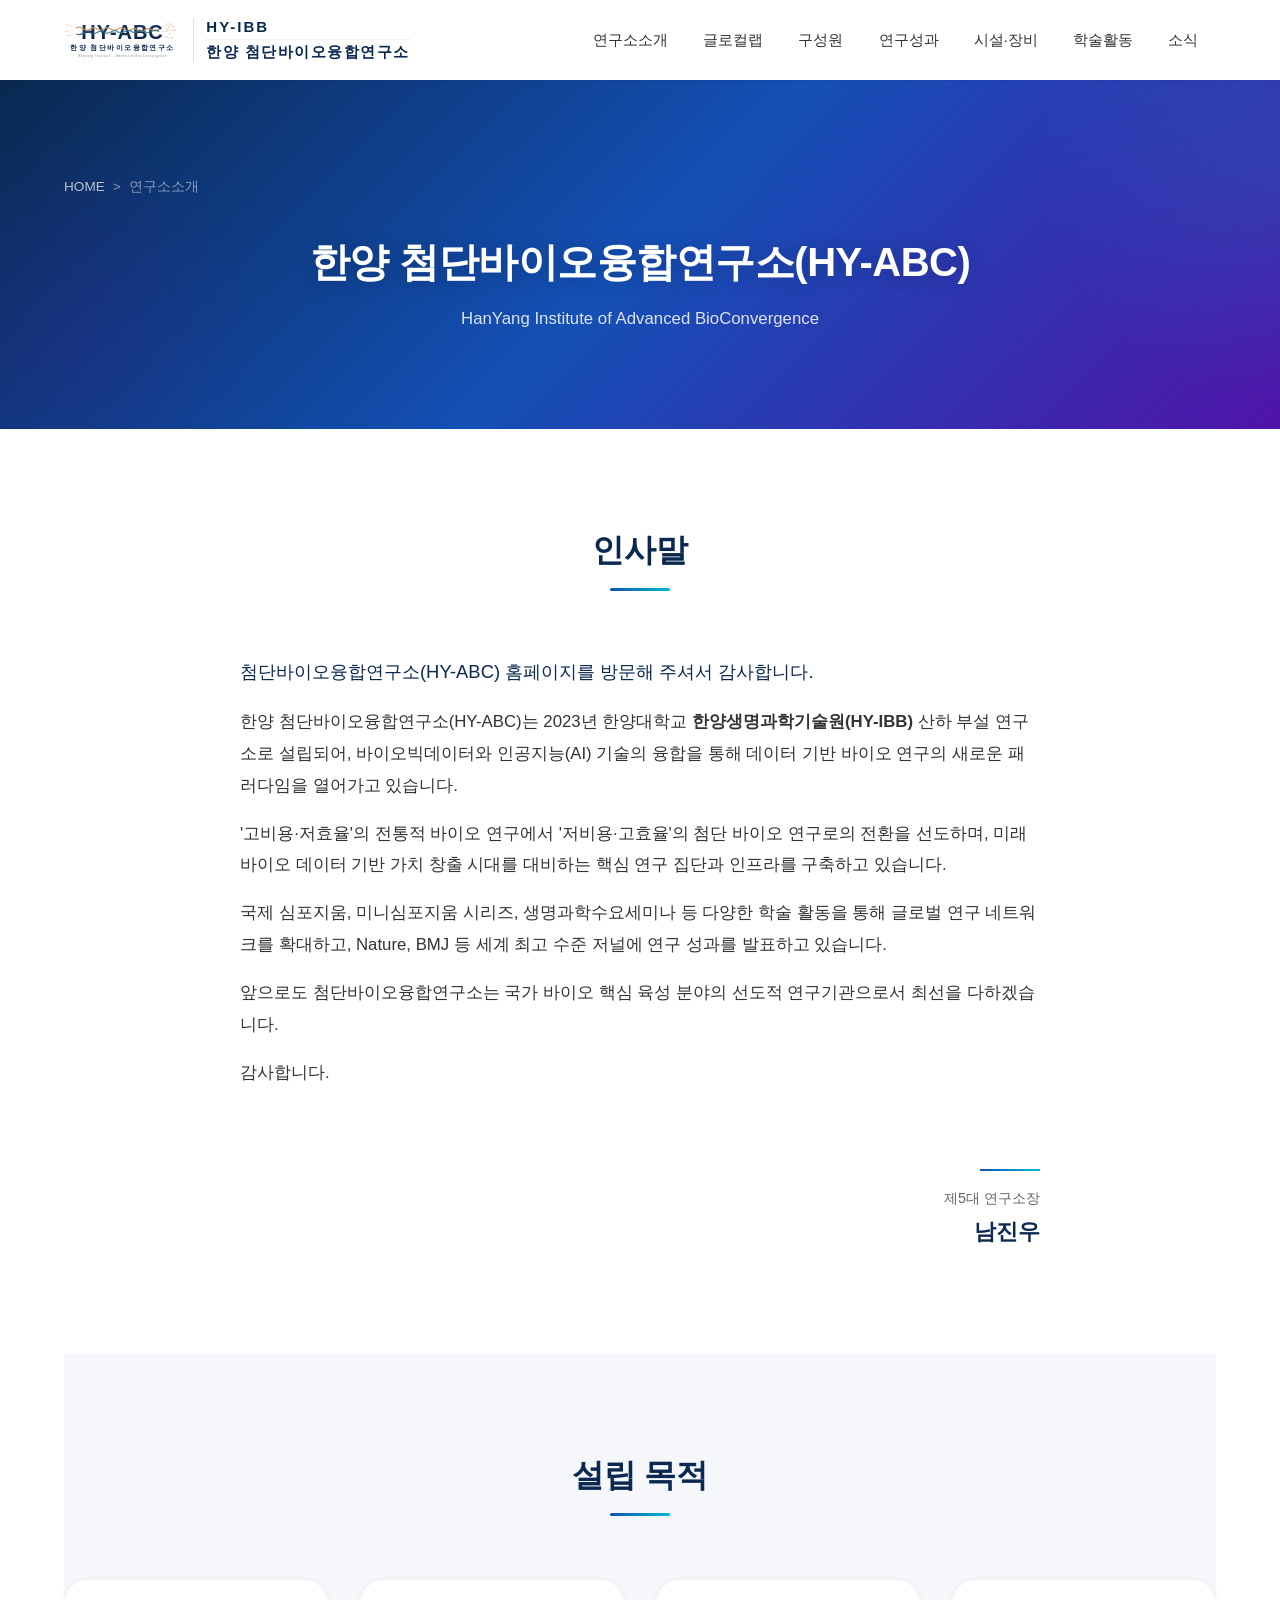
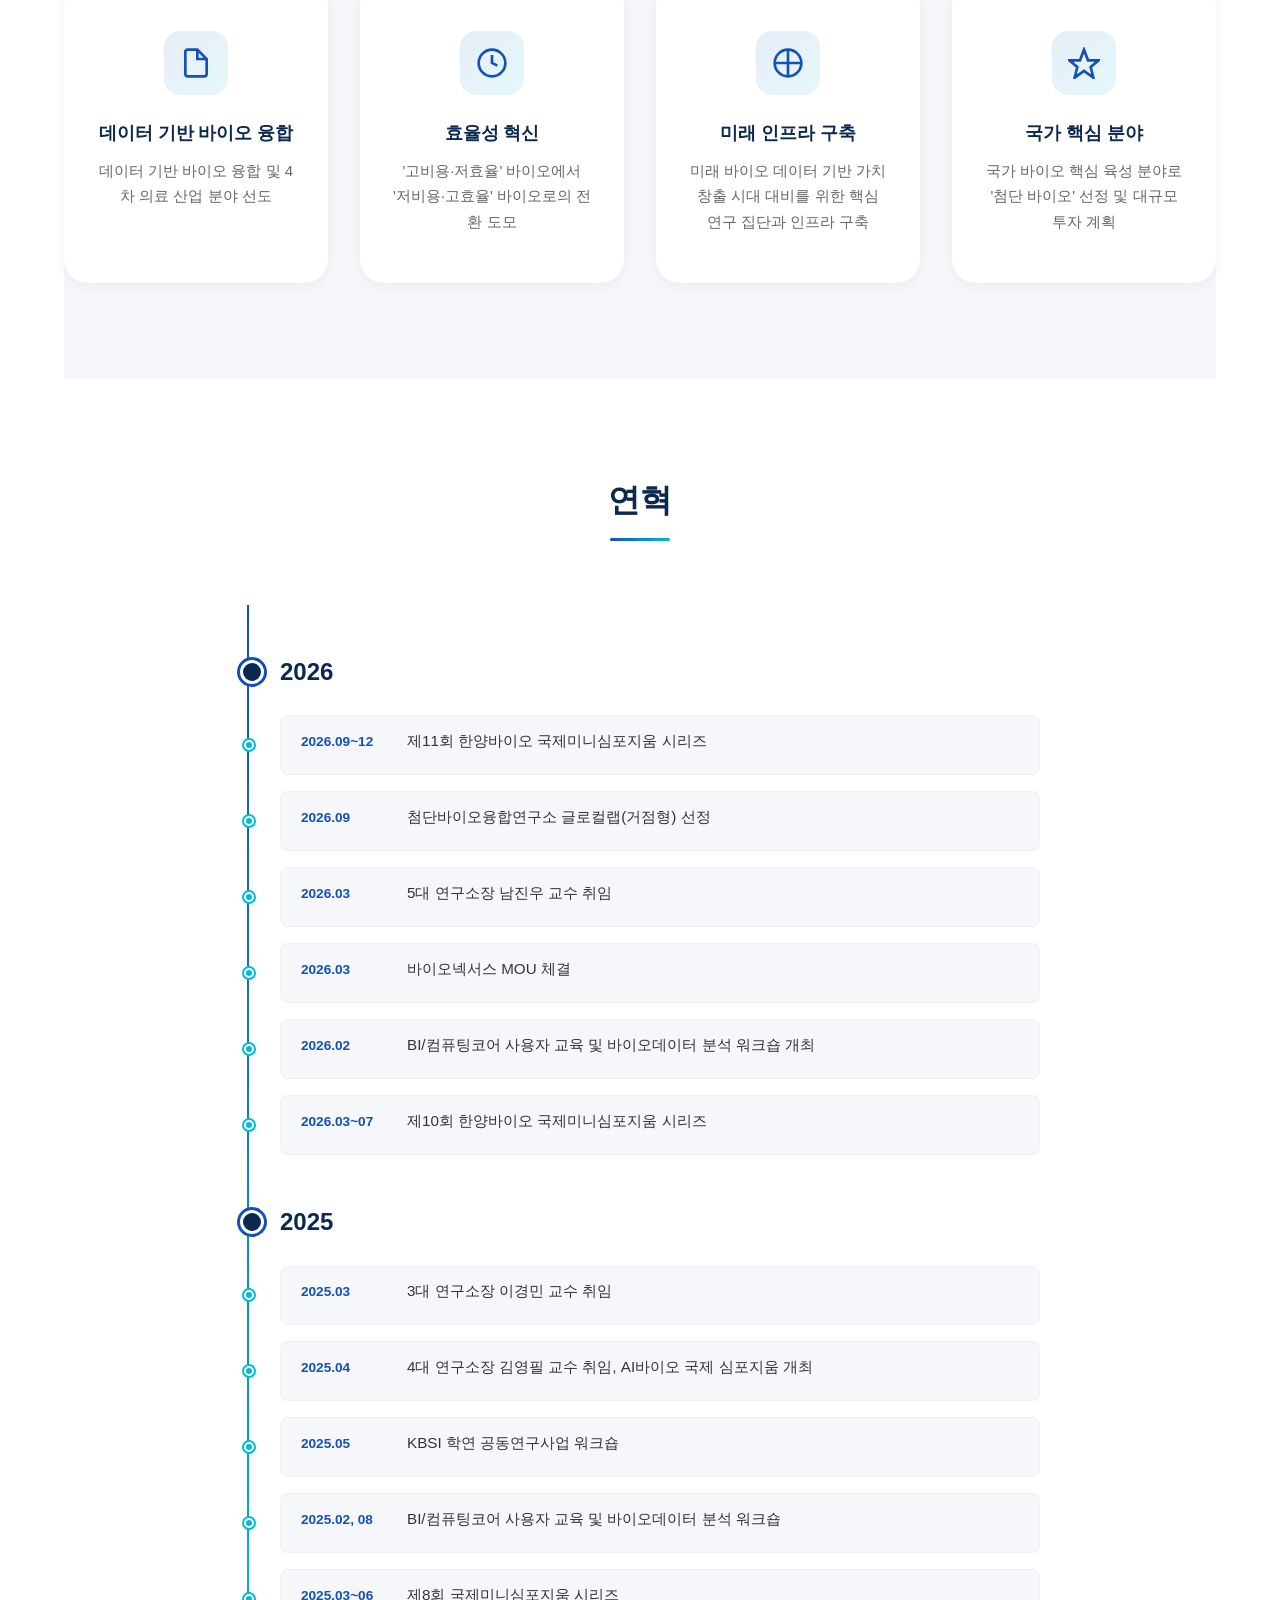
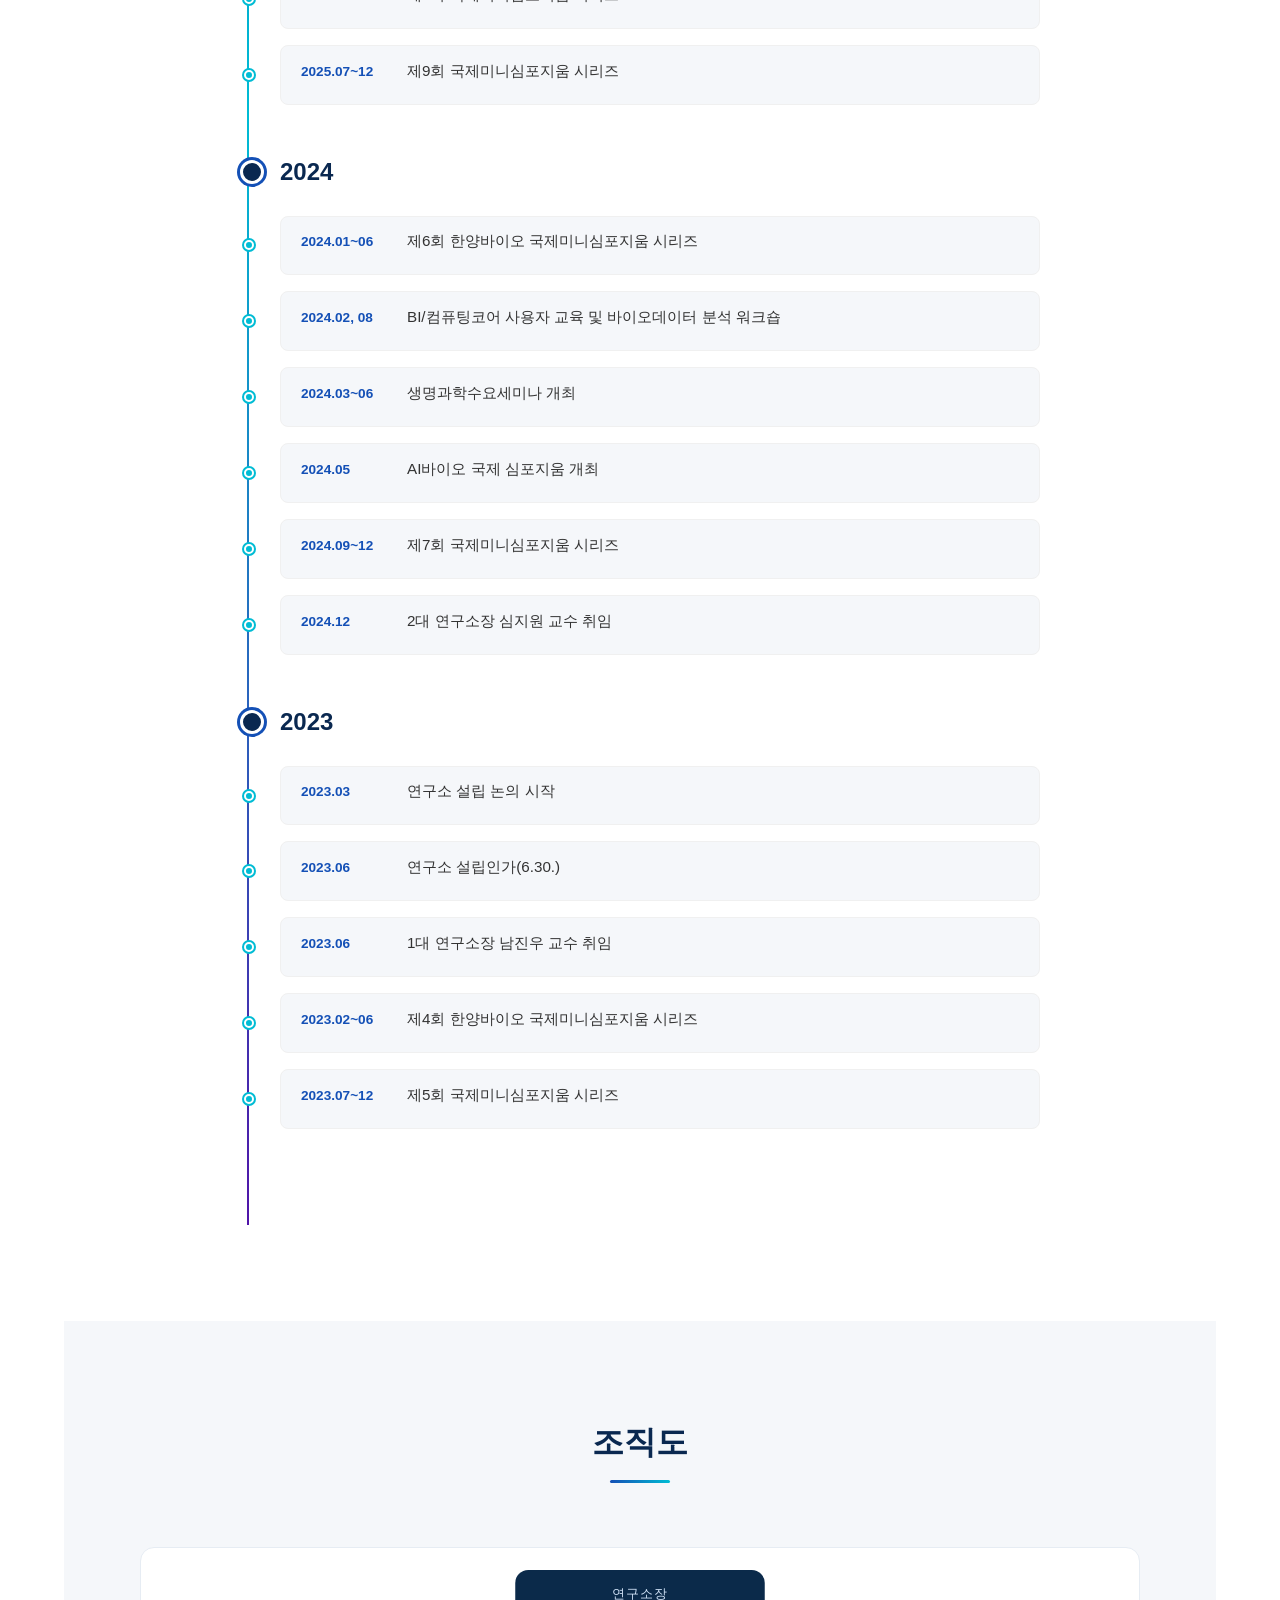
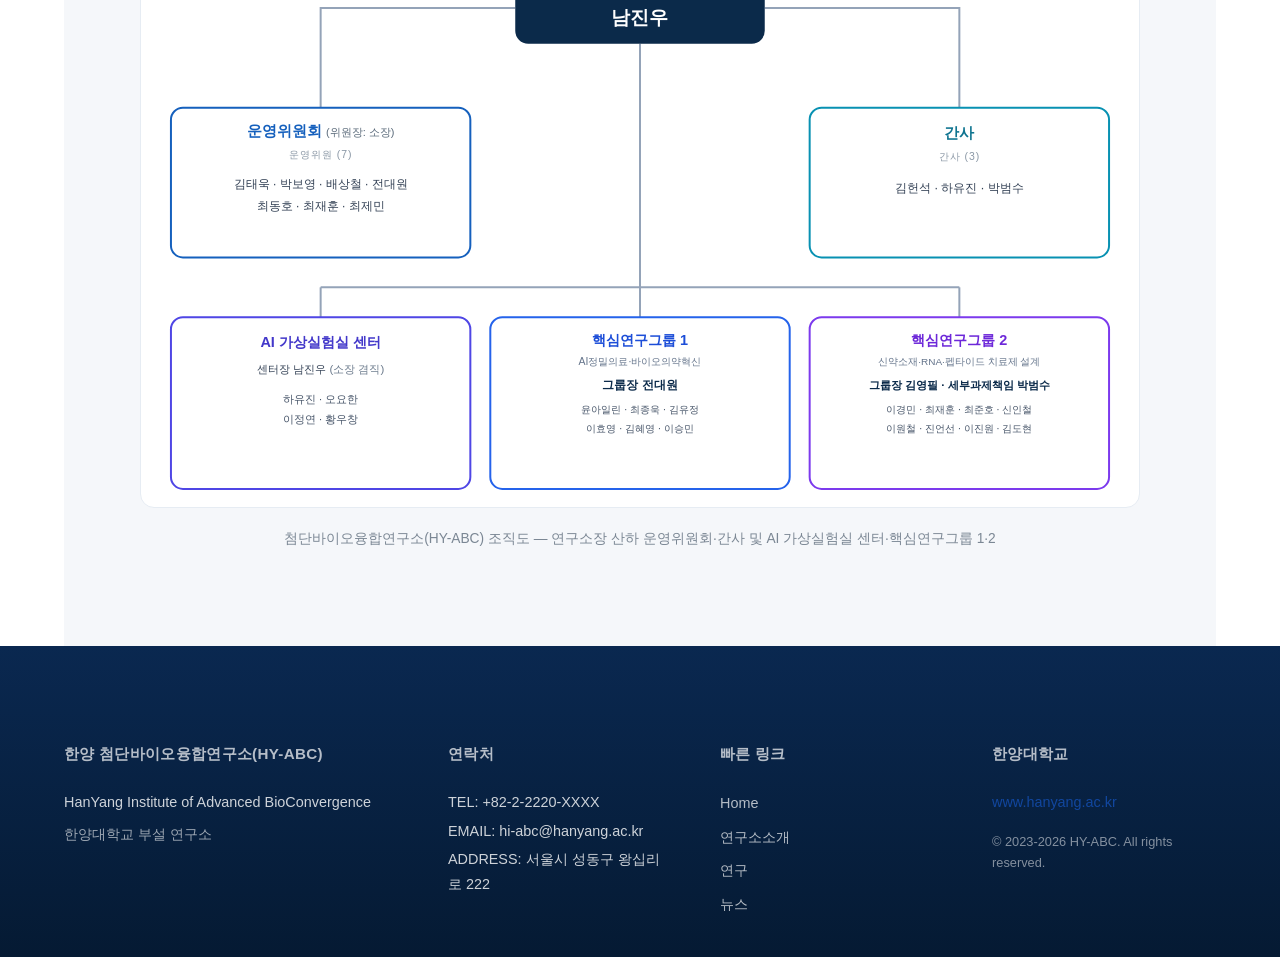
==== pages/about.html @ 3160f85d "조직도: 운영위원회에 '(위원장: 소장)' 표시 추가 Co-Authored-By: Claude Opus 4.8 <noreply@anthropic.com>" ====
<!DOCTYPE html>
<html lang="ko">
<head>
    <meta charset="UTF-8">
    <meta name="viewport" content="width=device-width, initial-scale=1.0">
    <title>연구소소개 | 첨단바이오융합연구소(HY-ABC)</title>
    <link rel="stylesheet" href="../css/style.css">
</head>
<body>
    <!-- Navigation -->
    <nav class="navbar navbar-main">
        <div class="container">
            <div class="navbar-brand">
                <a href="../" class="logo">
                    <img src="../images/logo-hyabc.svg" alt="HY-ABC 한양 첨단바이오융합연구소" class="logo-img" style="height: 44px; width: auto;">
                    <span class="logo-text-group">
                        <span class="logo-subtitle">HY-IBB</span>
                        <span class="logo-text">한양 첨단바이오융합연구소</span>
                    </span>
                </a>
            </div>
            <button class="navbar-toggle" id="navbarToggle" aria-label="메뉴 열기">
                <span></span><span></span><span></span>
            </button>
            <ul class="navbar-menu" id="navbarMenu">
                <li class="nav-item dropdown">
                    <a href="about.html" class="nav-link">연구소소개</a>
                    <ul class="dropdown-menu">
                        <li><a href="about.html#greeting">인사말</a></li>
                        <li><a href="about.html#purpose">설립목적</a></li>
                        <li><a href="about.html#history">연혁</a></li>
                        <li><a href="about.html#organization">조직도</a></li>
                    </ul>
                </li>
                <li class="nav-item dropdown">
                    <a href="glocallab.html" class="nav-link">글로컬랩</a>
                    <ul class="dropdown-menu">
                        <li><a href="glocallab.html#overview">과제개요</a></li>
                        <li><a href="glocallab.html#strategy">3대 전략</a></li>
                        <li><a href="glocallab.html#governance">거버넌스</a></li>
                        <li><a href="glocallab.html#groups">핵심연구그룹</a></li>
                        <li><a href="glocallab.html#valley">EAST-ARC Valley</a></li>
                        <li><a href="glocallab.html#goals">성과목표</a></li>
                        <li><a href="glocallab.html#research-roadmap">연구 로드맵</a></li>
                        <li><a href="glocallab.html#education-roadmap">교육 로드맵</a></li>
                        <li><a href="glocallab.html#acknowledgement">과제사사</a></li>
                    </ul>
                </li>
                <li class="nav-item dropdown">
                    <a href="members.html" class="nav-link">구성원</a>
                    <ul class="dropdown-menu">
                        <li><a href="members.html#directors">연구소장</a></li><li><a href="members.html#officers">운영위원 및 간사</a></li>
                        <li><a href="members.html#researchers">참여연구자</a></li>
                    </ul>
                </li>
                <li class="nav-item dropdown">
                    <a href="research.html" class="nav-link">연구성과</a>
                    <ul class="dropdown-menu">
                        <li><a href="research.html#publications">주요논문</a></li>
                        <li><a href="research.html#projects">연구과제</a></li>
                        <li><a href="research.html#patents">특허</a></li>
                    </ul>
                </li>
                <li class="nav-item dropdown">
                    <a href="facilities.html" class="nav-link">시설·장비</a>
                    <ul class="dropdown-menu">
                        <li><a href="facilities.html#infrastructure">인프라현황</a></li>
                        <li><a href="facilities.html#core">코어시설</a></li>
                        <li><a href="facilities.html#openlab">오픈랩</a></li>
                    </ul>
                </li>
                <li class="nav-item dropdown">
                    <a href="activities.html" class="nav-link">학술활동</a>
                    <ul class="dropdown-menu">
                        <li><a href="activities.html#symposium">국제심포지움</a></li>
                        <li><a href="activities.html#minisymposium">미니심포지움</a></li>
                        <li><a href="activities.html#seminar">세미나</a></li>
                        <li><a href="activities.html#workshop">워크숍</a></li>
                    </ul>
                </li>
                <li class="nav-item dropdown">
                    <a href="news.html" class="nav-link">소식</a>
                    <ul class="dropdown-menu">
                        <li><a href="news.html#notice">공지사항</a></li>
                        <li><a href="news.html#press">보도자료</a></li>
                        <li><a href="news.html#mou">MOU</a></li>
                        <li><a href="news.html#publications">발간물</a></li>
                    </ul>
                </li>
            </ul>
        </div>
    </nav>

    <!-- Hero Section -->
    <section class="hero-section">
        <div class="hero-breadcrumb">
            <a href="../index.html">HOME</a>
            <span>&gt;</span>
            <span>연구소소개</span>
        </div>
        <div class="hero-content">
            <h1 class="animate-on-scroll">한양 첨단바이오융합연구소(HY-ABC)</h1>
            <p class="animate-on-scroll">HanYang Institute of Advanced BioConvergence</p>
        </div>
    </section>

    <!-- Main Content -->
    <main class="about-container">
        <!-- Greeting Section -->
        <section id="greeting" class="section greeting-section">
            <div class="section-header animate-on-scroll">
                <h2>인사말</h2>
                <div class="header-line"></div>
            </div>
            <div class="greeting-content animate-on-scroll">
                <div class="director-greeting">
                    <p>첨단바이오융합연구소(HY-ABC) 홈페이지를 방문해 주셔서 감사합니다.</p>

                    <p>한양 첨단바이오융합연구소(HY-ABC)는 2023년 한양대학교 <strong>한양생명과학기술원(HY-IBB)</strong> 산하 부설 연구소로 설립되어, 바이오빅데이터와 인공지능(AI) 기술의 융합을 통해 데이터 기반 바이오 연구의 새로운 패러다임을 열어가고 있습니다.</p>

                    <p>'고비용·저효율'의 전통적 바이오 연구에서 '저비용·고효율'의 첨단 바이오 연구로의 전환을 선도하며, 미래 바이오 데이터 기반 가치 창출 시대를 대비하는 핵심 연구 집단과 인프라를 구축하고 있습니다.</p>

                    <p>국제 심포지움, 미니심포지움 시리즈, 생명과학수요세미나 등 다양한 학술 활동을 통해 글로벌 연구 네트워크를 확대하고, Nature, BMJ 등 세계 최고 수준 저널에 연구 성과를 발표하고 있습니다.</p>

                    <p>앞으로도 첨단바이오융합연구소는 국가 바이오 핵심 육성 분야의 선도적 연구기관으로서 최선을 다하겠습니다.</p>

                    <p>감사합니다.</p>
                </div>
                <div class="director-signature animate-on-scroll">
                    <div class="signature-line"></div>
                    <p class="director-name">제5대 연구소장</p>
                    <p class="director-title">남진우</p>
                </div>
            </div>
        </section>

        <!-- Purpose Section -->
        <section id="purpose" class="section purpose-section">
            <div class="section-header animate-on-scroll">
                <h2>설립 목적</h2>
                <div class="header-line"></div>
            </div>
            <div class="purpose-grid animate-on-scroll">
                <div class="purpose-card animate-on-scroll">
                    <div class="purpose-icon">
                        <svg viewBox="0 0 24 24" fill="none" stroke="currentColor" stroke-width="2">
                            <path d="M13 2H6a2 2 0 0 0-2 2v16a2 2 0 0 0 2 2h12a2 2 0 0 0 2-2V9z"></path>
                            <polyline points="13 2 13 9 20 9"></polyline>
                        </svg>
                    </div>
                    <h3>데이터 기반 바이오 융합</h3>
                    <p>데이터 기반 바이오 융합 및 4차 의료 산업 분야 선도</p>
                </div>
                <div class="purpose-card animate-on-scroll">
                    <div class="purpose-icon">
                        <svg viewBox="0 0 24 24" fill="none" stroke="currentColor" stroke-width="2">
                            <circle cx="12" cy="12" r="10"></circle>
                            <path d="M12 6v6l4 2"></path>
                        </svg>
                    </div>
                    <h3>효율성 혁신</h3>
                    <p>'고비용·저효율' 바이오에서 '저비용·고효율' 바이오로의 전환 도모</p>
                </div>
                <div class="purpose-card animate-on-scroll">
                    <div class="purpose-icon">
                        <svg viewBox="0 0 24 24" fill="none" stroke="currentColor" stroke-width="2">
                            <path d="M12 2v20M2 12h20"></path>
                            <circle cx="12" cy="12" r="10"></circle>
                        </svg>
                    </div>
                    <h3>미래 인프라 구축</h3>
                    <p>미래 바이오 데이터 기반 가치 창출 시대 대비를 위한 핵심 연구 집단과 인프라 구축</p>
                </div>
                <div class="purpose-card animate-on-scroll">
                    <div class="purpose-icon">
                        <svg viewBox="0 0 24 24" fill="none" stroke="currentColor" stroke-width="2">
                            <path d="M12 2L15 10H23L17 15L19 23L12 18L5 23L7 15L1 10H9L12 2Z"></path>
                        </svg>
                    </div>
                    <h3>국가 핵심 분야</h3>
                    <p>국가 바이오 핵심 육성 분야로 '첨단 바이오' 선정 및 대규모 투자 계획</p>
                </div>
            </div>
        </section>

        <!-- History Section -->
        <section id="history" class="section history-section">
            <div class="section-header animate-on-scroll">
                <h2>연혁</h2>
                <div class="header-line"></div>
            </div>
            <div class="timeline animate-on-scroll">
                <!-- 2026 Timeline -->
                <div class="timeline-year">
                    <h3>2026</h3>
                    <div class="timeline-items">
                        <div class="timeline-item animate-on-scroll">
                            <div class="timeline-marker"></div>
                            <div class="timeline-content">
                                <span class="timeline-date">2026.09~12</span>
                                <p>제11회 한양바이오 국제미니심포지움 시리즈</p>
                            </div>
                        </div>
                        <div class="timeline-item animate-on-scroll">
                            <div class="timeline-marker"></div>
                            <div class="timeline-content">
                                <span class="timeline-date">2026.09</span>
                                <p>첨단바이오융합연구소 글로컬랩(거점형) 선정</p>
                            </div>
                        </div>
                        <div class="timeline-item animate-on-scroll">
                            <div class="timeline-marker"></div>
                            <div class="timeline-content">
                                <span class="timeline-date">2026.03</span>
                                <p>5대 연구소장 남진우 교수 취임</p>
                            </div>
                        </div>
                        <div class="timeline-item animate-on-scroll">
                            <div class="timeline-marker"></div>
                            <div class="timeline-content">
                                <span class="timeline-date">2026.03</span>
                                <p>바이오넥서스 MOU 체결</p>
                            </div>
                        </div>
                        <div class="timeline-item animate-on-scroll">
                            <div class="timeline-marker"></div>
                            <div class="timeline-content">
                                <span class="timeline-date">2026.02</span>
                                <p>BI/컴퓨팅코어 사용자 교육 및 바이오데이터 분석 워크숍 개최</p>
                            </div>
                        </div>
                        <div class="timeline-item animate-on-scroll">
                            <div class="timeline-marker"></div>
                            <div class="timeline-content">
                                <span class="timeline-date">2026.03~07</span>
                                <p>제10회 한양바이오 국제미니심포지움 시리즈</p>
                            </div>
                        </div>
                    </div>
                </div>

                <!-- 2025 Timeline -->
                <div class="timeline-year">
                    <h3>2025</h3>
                    <div class="timeline-items">
                        <div class="timeline-item animate-on-scroll">
                            <div class="timeline-marker"></div>
                            <div class="timeline-content">
                                <span class="timeline-date">2025.03</span>
                                <p>3대 연구소장 이경민 교수 취임</p>
                            </div>
                        </div>
                        <div class="timeline-item animate-on-scroll">
                            <div class="timeline-marker"></div>
                            <div class="timeline-content">
                                <span class="timeline-date">2025.04</span>
                                <p>4대 연구소장 김영필 교수 취임, AI바이오 국제 심포지움 개최</p>
                            </div>
                        </div>
                        <div class="timeline-item animate-on-scroll">
                            <div class="timeline-marker"></div>
                            <div class="timeline-content">
                                <span class="timeline-date">2025.05</span>
                                <p>KBSI 학연 공동연구사업 워크숍</p>
                            </div>
                        </div>
                        <div class="timeline-item animate-on-scroll">
                            <div class="timeline-marker"></div>
                            <div class="timeline-content">
                                <span class="timeline-date">2025.02, 08</span>
                                <p>BI/컴퓨팅코어 사용자 교육 및 바이오데이터 분석 워크숍</p>
                            </div>
                        </div>
                        <div class="timeline-item animate-on-scroll">
                            <div class="timeline-marker"></div>
                            <div class="timeline-content">
                                <span class="timeline-date">2025.03~06</span>
                                <p>제8회 국제미니심포지움 시리즈</p>
                            </div>
                        </div>
                        <div class="timeline-item animate-on-scroll">
                            <div class="timeline-marker"></div>
                            <div class="timeline-content">
                                <span class="timeline-date">2025.07~12</span>
                                <p>제9회 국제미니심포지움 시리즈</p>
                            </div>
                        </div>
                    </div>
                </div>

                <!-- 2024 Timeline -->
                <div class="timeline-year">
                    <h3>2024</h3>
                    <div class="timeline-items">
                        <div class="timeline-item animate-on-scroll">
                            <div class="timeline-marker"></div>
                            <div class="timeline-content">
                                <span class="timeline-date">2024.01~06</span>
                                <p>제6회 한양바이오 국제미니심포지움 시리즈</p>
                            </div>
                        </div>
                        <div class="timeline-item animate-on-scroll">
                            <div class="timeline-marker"></div>
                            <div class="timeline-content">
                                <span class="timeline-date">2024.02, 08</span>
                                <p>BI/컴퓨팅코어 사용자 교육 및 바이오데이터 분석 워크숍</p>
                            </div>
                        </div>
                        <div class="timeline-item animate-on-scroll">
                            <div class="timeline-marker"></div>
                            <div class="timeline-content">
                                <span class="timeline-date">2024.03~06</span>
                                <p>생명과학수요세미나 개최</p>
                            </div>
                        </div>
                        <div class="timeline-item animate-on-scroll">
                            <div class="timeline-marker"></div>
                            <div class="timeline-content">
                                <span class="timeline-date">2024.05</span>
                                <p>AI바이오 국제 심포지움 개최</p>
                            </div>
                        </div>
                        <div class="timeline-item animate-on-scroll">
                            <div class="timeline-marker"></div>
                            <div class="timeline-content">
                                <span class="timeline-date">2024.09~12</span>
                                <p>제7회 국제미니심포지움 시리즈</p>
                            </div>
                        </div>
                        <div class="timeline-item animate-on-scroll">
                            <div class="timeline-marker"></div>
                            <div class="timeline-content">
                                <span class="timeline-date">2024.12</span>
                                <p>2대 연구소장 심지원 교수 취임</p>
                            </div>
                        </div>
                    </div>
                </div>

                <!-- 2023 Timeline -->
                <div class="timeline-year">
                    <h3>2023</h3>
                    <div class="timeline-items">
                        <div class="timeline-item animate-on-scroll">
                            <div class="timeline-marker"></div>
                            <div class="timeline-content">
                                <span class="timeline-date">2023.03</span>
                                <p>연구소 설립 논의 시작</p>
                            </div>
                        </div>
                        <div class="timeline-item animate-on-scroll">
                            <div class="timeline-marker"></div>
                            <div class="timeline-content">
                                <span class="timeline-date">2023.06</span>
                                <p>연구소 설립인가(6.30.)</p>
                            </div>
                        </div>
                        <div class="timeline-item animate-on-scroll">
                            <div class="timeline-marker"></div>
                            <div class="timeline-content">
                                <span class="timeline-date">2023.06</span>
                                <p>1대 연구소장 남진우 교수 취임</p>
                            </div>
                        </div>
                        <div class="timeline-item animate-on-scroll">
                            <div class="timeline-marker"></div>
                            <div class="timeline-content">
                                <span class="timeline-date">2023.02~06</span>
                                <p>제4회 한양바이오 국제미니심포지움 시리즈</p>
                            </div>
                        </div>
                        <div class="timeline-item animate-on-scroll">
                            <div class="timeline-marker"></div>
                            <div class="timeline-content">
                                <span class="timeline-date">2023.07~12</span>
                                <p>제5회 국제미니심포지움 시리즈</p>
                            </div>
                        </div>
                    </div>
                </div>
            </div>
        </section>

        <!-- Organization Section -->
        <section id="organization" class="section organization-section">
            <div class="section-header animate-on-scroll">
                <h2>조직도</h2>
                <div class="header-line"></div>
            </div>
            <figure class="org-figure animate-on-scroll" style="margin:0 auto;max-width:1000px;">
                <svg viewBox="0 0 1000 560" width="100%" role="img" aria-label="첨단바이오융합연구소 조직도 — 연구소장 아래 운영위원회·간사(좌우), AI 가상실험실 센터·핵심연구그룹 1·2" style="background:#fff;border:1px solid #e6ecf3;border-radius:14px;">
                    <!-- 연결선 (소장에서 각 조직으로) -->
                    <g stroke="#94a3b8" stroke-width="2" fill="none">
                        <!-- 소장 → 운영위원회 (좌) -->
                        <path d="M375,60 H180 V160"/>
                        <!-- 소장 → 간사 (우) -->
                        <path d="M625,60 H820 V160"/>
                        <!-- 소장 → 트렁크 → 3개 연구조직 -->
                        <path d="M500,96 V340"/>
                        <path d="M180,340 H820"/>
                        <path d="M180,340 V370"/>
                        <path d="M500,340 V370"/>
                        <path d="M820,340 V370"/>
                    </g>

                    <!-- 연구소장 -->
                    <rect x="375" y="22" width="250" height="74" rx="13" fill="#0b2a4a"/>
                    <text x="500" y="50" text-anchor="middle" font-size="13" fill="#cfe0f5" letter-spacing="1">연구소장</text>
                    <text x="500" y="76" text-anchor="middle" font-size="19" font-weight="700" fill="#ffffff">남진우</text>

                    <!-- 운영위원회 (좌) -->
                    <rect x="30" y="160" width="300" height="150" rx="12" fill="#ffffff" stroke="#1560bd" stroke-width="2"/>
                    <text x="180" y="188" text-anchor="middle" font-size="15" font-weight="700" fill="#1560bd">운영위원회 <tspan font-size="11" font-weight="400" fill="#5b6b7b">(위원장: 소장)</tspan></text>
                    <text x="180" y="210" text-anchor="middle" font-size="10.5" fill="#8a97a5" letter-spacing="1">운영위원 (7)</text>
                    <text x="180" y="240" text-anchor="middle" font-size="12" fill="#334155">김태욱 · 박보영 · 배상철 · 전대원</text>
                    <text x="180" y="263" text-anchor="middle" font-size="12" fill="#334155">최동호 · 최재훈 · 최제민</text>

                    <!-- 간사 (우) -->
                    <rect x="670" y="160" width="300" height="150" rx="12" fill="#ffffff" stroke="#0891b2" stroke-width="2"/>
                    <text x="820" y="190" text-anchor="middle" font-size="15" font-weight="700" fill="#0e7490">간사</text>
                    <text x="820" y="212" text-anchor="middle" font-size="10.5" fill="#8a97a5" letter-spacing="1">간사 (3)</text>
                    <text x="820" y="244" text-anchor="middle" font-size="12.5" fill="#334155">김헌석 · 하유진 · 박범수</text>

                    <!-- AI 가상실험실 센터 -->
                    <rect x="30" y="370" width="300" height="172" rx="12" fill="#ffffff" stroke="#4f46e5" stroke-width="2"/>
                    <text x="180" y="400" text-anchor="middle" font-size="14.5" font-weight="700" fill="#4338ca">AI 가상실험실 센터</text>
                    <text x="180" y="426" text-anchor="middle" font-size="11.5" fill="#334155">센터장 남진우 <tspan fill="#6b7a8c">(소장 겸직)</tspan></text>
                    <text x="180" y="456" text-anchor="middle" font-size="11" fill="#475569">하유진 · 오요한</text>
                    <text x="180" y="476" text-anchor="middle" font-size="11" fill="#475569">이정연 · 황우창</text>

                    <!-- 핵심연구그룹 1 -->
                    <rect x="350" y="370" width="300" height="172" rx="12" fill="#ffffff" stroke="#2563eb" stroke-width="2"/>
                    <text x="500" y="398" text-anchor="middle" font-size="14.5" font-weight="700" fill="#1d4ed8">핵심연구그룹 1</text>
                    <text x="500" y="418" text-anchor="middle" font-size="10.5" fill="#64748b">AI정밀의료·바이오의약혁신</text>
                    <text x="500" y="442" text-anchor="middle" font-size="12" font-weight="600" fill="#0b2a4a">그룹장 전대원</text>
                    <text x="500" y="466" text-anchor="middle" font-size="10.5" fill="#475569">윤아일린 · 최종욱 · 김유정</text>
                    <text x="500" y="485" text-anchor="middle" font-size="10.5" fill="#475569">이효영 · 김혜영 · 이승민</text>

                    <!-- 핵심연구그룹 2 -->
                    <rect x="670" y="370" width="300" height="172" rx="12" fill="#ffffff" stroke="#7c3aed" stroke-width="2"/>
                    <text x="820" y="398" text-anchor="middle" font-size="14.5" font-weight="700" fill="#6d28d9">핵심연구그룹 2</text>
                    <text x="820" y="418" text-anchor="middle" font-size="10" fill="#64748b">신약소재·RNA·펩타이드 치료제 설계</text>
                    <text x="820" y="442" text-anchor="middle" font-size="11.5" font-weight="600" fill="#0b2a4a">그룹장 김영필 · 세부과제책임 박범수</text>
                    <text x="820" y="466" text-anchor="middle" font-size="10.5" fill="#475569">이경민 · 최재훈 · 최준호 · 신인철</text>
                    <text x="820" y="485" text-anchor="middle" font-size="10.5" fill="#475569">이원철 · 진언선 · 이진원 · 김도현</text>
                </svg>
                <figcaption style="text-align:center;color:#7b8794;font-size:0.86rem;margin-top:12px;">첨단바이오융합연구소(HY-ABC) 조직도 — 연구소장 산하 운영위원회·간사 및 AI 가상실험실 센터·핵심연구그룹 1·2</figcaption>
            </figure>
        </section>
    </main>

    <!-- Footer -->
    <footer class="footer">
        <div class="footer-container">
            <div class="footer-section">
                <h4>한양 첨단바이오융합연구소(HY-ABC)</h4>
                <p>HanYang Institute of Advanced BioConvergence</p>
                <p class="footer-address">한양대학교 부설 연구소</p>
            </div>
            <div class="footer-section">
                <h4>연락처</h4>
                <p>TEL: +82-2-2220-XXXX</p>
                <p>EMAIL: hi-abc@hanyang.ac.kr</p>
                <p>ADDRESS: 서울시 성동구 왕십리로 222</p>
            </div>
            <div class="footer-section">
                <h4>빠른 링크</h4>
                <ul>
                    <li><a href="../index.html">Home</a></li>
                    <li><a href="./about.html">연구소소개</a></li>
                    <li><a href="./research.html">연구</a></li>
                    <li><a href="./news.html">뉴스</a></li>
                </ul>
            </div>
            <div class="footer-section">
                <h4>한양대학교</h4>
                <p><a href="https://www.hanyang.ac.kr" target="_blank">www.hanyang.ac.kr</a></p>
                <p class="footer-copyright">&copy; 2023-2026 HY-ABC. All rights reserved.</p>
            </div>
        </div>
    </footer>

    <script src="../js/main.js"></script>
</body>
</html>
---- css/style.css ----
/* ============================================
   HI-ABC Website - Main Stylesheet
   첨단바이오융합연구소 (Advanced Bio-Convergence Institute)
   ============================================ */

* {
    margin: 0;
    padding: 0;
    box-sizing: border-box;
}

/* ============================================
   CSS Variables & Theme
   ============================================ */
:root {
    --color-primary: #0a2850;
    --color-primary-light: #1450b6;
    --color-primary-dark: #051a33;
    --color-secondary: #5014a8;
    --color-accent: #00bcd4;
    --color-accent-light: #2db887;
    --color-text: #333333;
    --color-text-light: #666666;
    --color-text-lighter: #999999;
    --color-bg: #ffffff;
    --color-bg-light: #f5f7fa;
    --color-bg-dark: #1a1a1a;
    --color-border: #e0e0e0;
    --color-border-light: #f0f0f0;
    --color-shadow: rgba(0, 0, 0, 0.1);
    --color-shadow-dark: rgba(0, 0, 0, 0.2);

    --font-family: 'Noto Sans KR', -apple-system, BlinkMacSystemFont, sans-serif;
    --font-weight-light: 300;
    --font-weight-normal: 400;
    --font-weight-medium: 500;
    --font-weight-semibold: 600;
    --font-weight-bold: 700;
    --font-weight-extrabold: 900;

    --spacing-xs: 0.5rem;
    --spacing-sm: 1rem;
    --spacing-md: 1.5rem;
    --spacing-lg: 2rem;
    --spacing-xl: 3rem;
    --spacing-2xl: 4rem;
    --spacing-3xl: 6rem;

    --border-radius-sm: 0.5rem;
    --border-radius-md: 1rem;
    --border-radius-lg: 1.5rem;
    --border-radius-xl: 2rem;

    --transition-fast: 0.2s ease;
    --transition-normal: 0.3s ease;
    --transition-slow: 0.5s ease;

    --shadow-sm: 0 1px 3px var(--color-shadow);
    --shadow-md: 0 4px 12px var(--color-shadow);
    --shadow-lg: 0 12px 32px var(--color-shadow-dark);
    --shadow-xl: 0 20px 48px rgba(0, 0, 0, 0.15);
}

/* ============================================
   Base Styles
   ============================================ */
html {
    scroll-behavior: smooth;
}

body {
    font-family: var(--font-family);
    font-size: 16px;
    font-weight: var(--font-weight-normal);
    line-height: 1.6;
    color: var(--color-text);
    background-color: var(--color-bg);
    overflow-x: hidden;
}

a {
    color: var(--color-primary-light);
    text-decoration: none;
    transition: color var(--transition-normal);
}

a:hover {
    color: var(--color-primary);
}

img {
    max-width: 100%;
    height: auto;
}

/* ============================================
   Container
   ============================================ */
.container {
    max-width: 1200px;
    margin: 0 auto;
    padding: 0 var(--spacing-md);
}

/* ============================================
   Navigation Bar
   ============================================ */
.navbar-main {
    position: sticky;
    top: 0;
    z-index: 1000;
    background-color: rgba(255, 255, 255, 0.97);
    backdrop-filter: blur(12px);
    -webkit-backdrop-filter: blur(12px);
    box-shadow: 0 1px 0 rgba(0,0,0,0.06);
    transition: box-shadow var(--transition-normal);
}

.navbar-main.scrolled {
    box-shadow: var(--shadow-md);
}

.navbar-main .container {
    display: flex;
    justify-content: space-between;
    align-items: center;
    height: 80px;
}

.navbar-brand {
    flex-shrink: 0;
}

.logo {
    display: flex;
    align-items: center;
    gap: 0.75rem;
    transition: transform var(--transition-normal);
}

.logo:hover {
    transform: translateY(-1px);
}

.logo-icon {
    flex-shrink: 0;
}

.logo-text-group {
    display: flex;
    flex-direction: column;
    justify-content: center;
    gap: 0;
    border-left: 1.5px solid var(--color-border);
    padding-left: 0.75rem;
    margin-left: 0.15rem;
    height: 44px;
}

.logo-text {
    font-size: 14px;
    font-weight: var(--font-weight-semibold);
    color: var(--color-primary);
    letter-spacing: 1.5px;
    line-height: 1.3;
}

.logo-subtitle {
    font-size: 9px;
    font-weight: var(--font-weight-semibold);
    color: var(--color-text-lighter);
    letter-spacing: 2px;
    text-transform: uppercase;
    line-height: 1.2;
    margin-bottom: 2px;
    padding-bottom: 3px;
    border-bottom: 0.5px solid var(--color-border-light);
}

.navbar-menu {
    display: flex;
    list-style: none;
    gap: 0;
    margin: 0;
    padding: 0;
}

.nav-item {
    position: relative;
}

.nav-link {
    display: block;
    padding: var(--spacing-sm) 1.1rem;
    font-weight: var(--font-weight-medium);
    font-size: 15px;
    color: var(--color-text);
    transition: color var(--transition-normal);
    position: relative;
}

.nav-link:after {
    content: '';
    position: absolute;
    bottom: 0;
    left: 50%;
    width: 0;
    height: 2px;
    background: linear-gradient(90deg, var(--color-primary-light), var(--color-accent));
    transform: translateX(-50%);
    transition: width var(--transition-normal);
}

.nav-link:hover {
    color: var(--color-primary-light);
}

.nav-link:hover:after,
.nav-link:focus:after {
    width: 70%;
}

.dropdown-menu {
    position: absolute;
    top: 100%;
    left: 0;
    background-color: var(--color-bg);
    border: 1px solid var(--color-border-light);
    border-radius: var(--border-radius-sm);
    min-width: 180px;
    opacity: 0;
    visibility: hidden;
    transform: translateY(-8px);
    transition: all var(--transition-normal);
    list-style: none;
    box-shadow: var(--shadow-lg);
    margin-top: 0;
    overflow: hidden;
}

.nav-item:hover .dropdown-menu {
    opacity: 1;
    visibility: visible;
    transform: translateY(0);
}

.dropdown-menu li {
    border-bottom: 1px solid var(--color-border-light);
}

.dropdown-menu li:last-child {
    border-bottom: none;
}

.dropdown-menu a {
    display: block;
    padding: 0.75rem 1.2rem;
    color: var(--color-text);
    font-size: 14px;
    transition: all var(--transition-fast);
}

.dropdown-menu a:hover {
    background-color: var(--color-bg-light);
    color: var(--color-primary-light);
    padding-left: 1.5rem;
}

.navbar-toggle {
    display: none;
    flex-direction: column;
    gap: 5px;
    background: none;
    border: none;
    cursor: pointer;
    padding: var(--spacing-sm);
}

.navbar-toggle span {
    width: 24px;
    height: 2.5px;
    background-color: var(--color-primary);
    border-radius: 2px;
    transition: all var(--transition-normal);
}

.navbar-toggle.active span:nth-child(1) {
    transform: rotate(45deg) translate(5px, 5px);
}

.navbar-toggle.active span:nth-child(2) {
    opacity: 0;
}

.navbar-toggle.active span:nth-child(3) {
    transform: rotate(-45deg) translate(5px, -5px);
}

/* ============================================
   Hero Slider - with Background Images
   ============================================ */
.hero-slider {
    position: relative;
    width: 100%;
    height: 100vh;
    min-height: 600px;
    overflow: hidden;
}

.hero-slide {
    position: absolute;
    width: 100%;
    height: 100%;
    top: 0;
    left: 0;
    opacity: 0;
    transition: opacity 1s ease-in-out;
    display: flex;
    align-items: center;
    justify-content: center;
}

.hero-slide.active {
    opacity: 1;
}

.hero-bg-image {
    position: absolute;
    width: 100%;
    height: 100%;
    top: 0;
    left: 0;
    background-size: cover;
    background-position: center;
    transition: transform 8s ease-out;
}

.hero-slide.active .hero-bg-image {
    transform: scale(1.05);
}

.hero-overlay {
    position: absolute;
    width: 100%;
    height: 100%;
    top: 0;
    left: 0;
    z-index: 1;
}

.hero-overlay-blue {
    background: linear-gradient(135deg, rgba(5, 26, 51, 0.82) 0%, rgba(20, 80, 182, 0.65) 50%, rgba(0, 188, 212, 0.45) 100%);
}

.hero-overlay-purple {
    background: linear-gradient(135deg, rgba(30, 10, 60, 0.82) 0%, rgba(80, 20, 168, 0.65) 50%, rgba(20, 80, 182, 0.45) 100%);
}

.hero-overlay-teal {
    background: linear-gradient(135deg, rgba(5, 26, 51, 0.82) 0%, rgba(0, 100, 80, 0.65) 50%, rgba(0, 188, 212, 0.45) 100%);
}

.hero-content {
    text-align: center;
    color: white;
    z-index: 2;
    padding: 0 var(--spacing-lg);
    max-width: 900px;
}

.hero-tag {
    display: inline-block;
    font-size: 0.85rem;
    font-weight: var(--font-weight-medium);
    letter-spacing: 2px;
    text-transform: uppercase;
    color: var(--color-accent);
    margin-bottom: 1.5rem;
    padding: 6px 20px;
    border: 1px solid rgba(0, 188, 212, 0.4);
    border-radius: 30px;
    backdrop-filter: blur(4px);
}

.hero-title {
    font-size: 3.2rem;
    font-weight: var(--font-weight-bold);
    margin-bottom: 1.2rem;
    line-height: 1.25;
    text-shadow: 0 2px 20px rgba(0, 0, 0, 0.3);
    letter-spacing: -0.5px;
}

.hero-subtitle {
    font-size: 1.15rem;
    font-weight: var(--font-weight-light);
    margin-bottom: var(--spacing-lg);
    opacity: 0.9;
    line-height: 1.6;
}

.slider-controls {
    position: absolute;
    bottom: 40px;
    left: 50%;
    transform: translateX(-50%);
    display: flex;
    gap: 10px;
    z-index: 100;
}

.slider-dot {
    width: 12px;
    height: 12px;
    border-radius: 50%;
    background-color: rgba(255, 255, 255, 0.3);
    border: 2px solid rgba(255, 255, 255, 0.6);
    cursor: pointer;
    transition: all var(--transition-normal);
}

.slider-dot:hover {
    background-color: rgba(255, 255, 255, 0.5);
}

.slider-dot.active {
    background-color: white;
    width: 36px;
    border-radius: 6px;
    border-color: white;
}

.scroll-indicator {
    position: absolute;
    bottom: 40px;
    right: 40px;
    display: flex;
    flex-direction: column;
    align-items: center;
    gap: 8px;
    z-index: 100;
    color: rgba(255, 255, 255, 0.6);
    font-size: 10px;
    letter-spacing: 2px;
}

.scroll-line {
    width: 1px;
    height: 40px;
    background: linear-gradient(to bottom, rgba(255,255,255,0.6), transparent);
    animation: scrollPulse 2s ease-in-out infinite;
}

@keyframes scrollPulse {
    0%, 100% { opacity: 0.3; transform: scaleY(1); }
    50% { opacity: 1; transform: scaleY(1.2); }
}

/* ============================================
   Buttons
   ============================================ */
.btn {
    display: inline-block;
    padding: 0.75rem 1.75rem;
    border-radius: var(--border-radius-sm);
    font-weight: var(--font-weight-medium);
    text-decoration: none;
    cursor: pointer;
    border: none;
    transition: all var(--transition-normal);
    font-family: var(--font-family);
    font-size: 15px;
}

.btn-primary {
    background: linear-gradient(135deg, var(--color-primary-light), var(--color-primary));
    color: white;
    border: 2px solid transparent;
}

.btn-primary:hover {
    transform: translateY(-2px);
    box-shadow: 0 8px 25px rgba(20, 80, 182, 0.35);
    color: white;
}

.btn-secondary {
    background-color: var(--color-primary);
    color: white;
    border: 2px solid var(--color-primary);
}

.btn-secondary:hover {
    background-color: var(--color-primary-dark);
    border-color: var(--color-primary-dark);
    color: white;
    transform: translateY(-2px);
}

.btn-outline {
    background: transparent;
    color: var(--color-primary-light);
    border: 2px solid var(--color-primary-light);
}

.btn-outline:hover {
    background: var(--color-primary-light);
    color: white;
    transform: translateY(-2px);
}

.btn-outline-white {
    background: transparent;
    color: white;
    border: 2px solid rgba(255, 255, 255, 0.6);
}

.btn-outline-white:hover {
    background: rgba(255, 255, 255, 0.15);
    color: white;
    border-color: white;
    transform: translateY(-2px);
}

.btn-hero {
    padding: 14px 32px;
    font-size: 16px;
    border-radius: var(--border-radius-sm);
}

/* ============================================
   Section Styles
   ============================================ */
.section {
    padding: var(--spacing-3xl) 0;
    position: relative;
}

.section-title {
    font-size: 2.2rem;
    font-weight: var(--font-weight-bold);
    text-align: center;
    margin-bottom: 1rem;
    color: var(--color-primary);
    position: relative;
    letter-spacing: -0.5px;
}

.section-title:after {
    content: '';
    display: block;
    width: 60px;
    height: 3px;
    background: linear-gradient(90deg, var(--color-primary-light), var(--color-accent));
    border-radius: 2px;
    margin: 1rem auto 0;
}

.section-title-left {
    text-align: left;
}

.section-title-left:after {
    margin: 1rem 0 0 0;
}

.section-title-white {
    color: white;
}

.section-title-white:after {
    background: linear-gradient(90deg, rgba(255,255,255,0.8), var(--color-accent));
}

.section-desc {
    text-align: center;
    color: var(--color-text-light);
    font-size: 1.05rem;
    max-width: 700px;
    margin: 0 auto var(--spacing-2xl);
    line-height: 1.7;
}

.section-cta {
    text-align: center;
    margin-top: var(--spacing-lg);
}

/* ============================================
   About Section - with Image
   ============================================ */
.section-about {
    background-color: white;
}

.about-content-grid {
    display: grid;
    grid-template-columns: 1fr 1fr;
    gap: var(--spacing-2xl);
    align-items: center;
    margin-bottom: var(--spacing-3xl);
}

.about-image-wrapper {
    position: relative;
    border-radius: var(--border-radius-lg);
    overflow: hidden;
}

.about-main-image {
    width: 100%;
    height: 400px;
    object-fit: cover;
    border-radius: var(--border-radius-lg);
    transition: transform 0.6s ease;
}

.about-image-wrapper:hover .about-main-image {
    transform: scale(1.03);
}

.about-image-accent {
    position: absolute;
    bottom: -15px;
    right: -15px;
    width: 120px;
    height: 120px;
    border: 4px solid var(--color-accent);
    border-radius: var(--border-radius-lg);
    z-index: -1;
}

.intro-text {
    font-size: 1.05rem;
    line-height: 1.8;
    color: var(--color-text);
}

.intro-text-left {
    text-align: left;
}

.intro-text strong {
    color: var(--color-primary);
}

.stats-grid {
    display: grid;
    grid-template-columns: repeat(4, 1fr);
    gap: var(--spacing-lg);
}

.stat-card {
    background-color: white;
    border-radius: var(--border-radius-md);
    padding: var(--spacing-lg) var(--spacing-md);
    text-align: center;
    box-shadow: 0 2px 12px rgba(0,0,0,0.06);
    transition: all var(--transition-normal);
    border-bottom: 3px solid transparent;
}

.stat-card:hover {
    transform: translateY(-6px);
    box-shadow: var(--shadow-lg);
    border-bottom-color: var(--color-primary-light);
}

.stat-icon {
    margin-bottom: 0.75rem;
}

.stat-number {
    font-size: 2.8rem;
    font-weight: var(--font-weight-bold);
    color: var(--color-primary);
    display: inline;
}

.stat-unit {
    font-size: 1.2rem;
    color: var(--color-accent);
    font-weight: var(--font-weight-semibold);
}

.stat-label {
    font-size: 0.9rem;
    color: var(--color-text-light);
    margin-top: 0.5rem;
    font-weight: var(--font-weight-medium);
}

/* ============================================
   Research Areas - Image Cards
   ============================================ */
.section-research-areas {
    background-color: var(--color-bg-light);
}

.research-grid {
    display: grid;
    grid-template-columns: repeat(3, 1fr);
    gap: var(--spacing-lg);
}

.research-card {
    background: white;
    border-radius: var(--border-radius-lg);
    overflow: hidden;
    transition: all 0.4s ease;
    box-shadow: 0 2px 12px rgba(0,0,0,0.06);
}

.research-card:hover {
    transform: translateY(-8px);
    box-shadow: 0 16px 40px rgba(0,0,0,0.12);
}

.research-card-image {
    position: relative;
    height: 200px;
    overflow: hidden;
}

.research-card-image img {
    width: 100%;
    height: 100%;
    object-fit: cover;
    transition: transform 0.6s ease;
}

.research-card:hover .research-card-image img {
    transform: scale(1.08);
}

.research-card-image-overlay {
    position: absolute;
    bottom: 0;
    left: 0;
    right: 0;
    height: 60%;
    background: linear-gradient(to top, rgba(0,0,0,0.3), transparent);
}

.research-card-body {
    padding: 1.75rem;
}

.research-card-icon {
    margin-bottom: 1rem;
    display: inline-flex;
    align-items: center;
    justify-content: center;
    width: 56px;
    height: 56px;
    border-radius: 14px;
    background: var(--color-bg-light);
}

.research-card-body h3 {
    font-size: 1.25rem;
    color: var(--color-primary);
    margin-bottom: 0.75rem;
    font-weight: var(--font-weight-semibold);
}

.research-card-body p {
    color: var(--color-text-light);
    line-height: 1.7;
    font-size: 0.93rem;
    margin-bottom: 1rem;
}

.research-card-link {
    color: var(--color-primary-light);
    font-weight: var(--font-weight-medium);
    font-size: 0.9rem;
    transition: color var(--transition-normal);
    cursor: pointer;
}

.research-card:hover .research-card-link {
    color: var(--color-accent);
}

/* ============================================
   Publications Section
   ============================================ */
.section-publications {
    background: white;
}

.publications-table-wrapper {
    overflow-x: auto;
    margin-bottom: var(--spacing-lg);
    border-radius: var(--border-radius-md);
    box-shadow: 0 2px 12px rgba(0,0,0,0.06);
}

.publications-table {
    width: 100%;
    border-collapse: collapse;
    background-color: white;
}

.publications-table thead {
    background: linear-gradient(135deg, var(--color-primary), var(--color-primary-light));
    color: white;
}

.publications-table th {
    padding: 1rem 1.25rem;
    text-align: left;
    font-weight: var(--font-weight-semibold);
    font-size: 0.9rem;
    letter-spacing: 0.3px;
}

.publications-table td {
    padding: 1rem 1.25rem;
    border-bottom: 1px solid var(--color-border-light);
    font-size: 0.93rem;
    vertical-align: top;
}

.publications-table tbody tr {
    transition: background-color var(--transition-normal);
}

.publications-table tbody tr:hover {
    background-color: rgba(20, 80, 182, 0.03);
}

.impact-factor {
    display: inline-block;
    background: linear-gradient(135deg, var(--color-primary-light), var(--color-secondary));
    color: white;
    padding: 2px 10px;
    border-radius: 20px;
    font-size: 0.75rem;
    font-weight: var(--font-weight-semibold);
    margin-top: 4px;
}

.year-badge {
    display: inline-block;
    background: var(--color-bg-light);
    color: var(--color-primary);
    padding: 4px 12px;
    border-radius: 20px;
    font-weight: var(--font-weight-semibold);
    font-size: 0.85rem;
}

.text-muted {
    color: var(--color-text-lighter);
    font-size: 0.8rem;
}

/* ============================================
   Activities Section - Image Cards
   ============================================ */
.section-activities {
    background-color: var(--color-bg-light);
}

.activities-grid {
    display: grid;
    grid-template-columns: repeat(3, 1fr);
    gap: var(--spacing-lg);
}

.activity-card {
    background: white;
    border-radius: var(--border-radius-lg);
    overflow: hidden;
    transition: all 0.4s ease;
    box-shadow: 0 2px 12px rgba(0,0,0,0.06);
}

.activity-card:hover {
    transform: translateY(-8px);
    box-shadow: 0 16px 40px rgba(0,0,0,0.12);
}

.activity-card-image {
    position: relative;
    height: 180px;
    overflow: hidden;
}

.activity-card-image img {
    width: 100%;
    height: 100%;
    object-fit: cover;
    transition: transform 0.6s ease;
}

.activity-card:hover .activity-card-image img {
    transform: scale(1.08);
}

.activity-card-badge {
    position: absolute;
    top: 12px;
    left: 12px;
    background: linear-gradient(135deg, var(--color-primary-light), var(--color-secondary));
    color: white;
    padding: 4px 14px;
    border-radius: 20px;
    font-size: 0.75rem;
    font-weight: var(--font-weight-semibold);
    z-index: 2;
}

.activity-card-body {
    padding: 1.5rem;
}

.activity-date-tag {
    display: inline-flex;
    align-items: center;
    gap: 6px;
    color: var(--color-primary-light);
    font-size: 0.85rem;
    font-weight: var(--font-weight-medium);
    margin-bottom: 0.75rem;
}

.activity-card-body h3 {
    font-size: 1.15rem;
    color: var(--color-primary);
    margin-bottom: 0.5rem;
    font-weight: var(--font-weight-semibold);
    line-height: 1.4;
}

.activity-card-body p {
    color: var(--color-text-light);
    margin-bottom: 1rem;
    font-size: 0.9rem;
    line-height: 1.6;
}

.activity-link {
    display: inline-block;
    color: var(--color-primary-light);
    font-weight: var(--font-weight-medium);
    font-size: 0.9rem;
    transition: all var(--transition-normal);
}

.activity-link:hover {
    color: var(--color-accent);
}

/* ============================================
   Timeline Section - with Background Image
   ============================================ */
.section-timeline {
    position: relative;
    overflow: hidden;
    padding: var(--spacing-3xl) 0;
}

.timeline-bg-image {
    position: absolute;
    top: 0;
    left: 0;
    width: 100%;
    height: 100%;
    background-size: cover;
    background-position: center;
    background-attachment: fixed;
}

.timeline-bg-overlay {
    position: absolute;
    top: 0;
    left: 0;
    width: 100%;
    height: 100%;
    background: linear-gradient(135deg, rgba(5, 26, 51, 0.92) 0%, rgba(10, 40, 80, 0.88) 100%);
}

.timeline {
    position: relative;
    padding: var(--spacing-xl) 0;
}

.timeline:before {
    content: '';
    position: absolute;
    left: 50%;
    transform: translateX(-50%);
    width: 2px;
    height: 100%;
    background: linear-gradient(180deg, var(--color-accent), var(--color-primary-light), var(--color-secondary));
}

.timeline-item {
    margin-bottom: var(--spacing-xl);
    position: relative;
    width: 45%;
}

.timeline-item:nth-child(odd) {
    margin-left: 0;
    text-align: right;
    padding-right: var(--spacing-lg);
}

.timeline-item:nth-child(even) {
    margin-left: 55%;
    text-align: left;
    padding-left: var(--spacing-lg);
}

.timeline-date {
    font-size: 1.1rem;
    font-weight: var(--font-weight-bold);
    color: var(--color-accent);
    margin-bottom: var(--spacing-xs);
}

.timeline-content {
    background: rgba(255, 255, 255, 0.08);
    backdrop-filter: blur(10px);
    -webkit-backdrop-filter: blur(10px);
    padding: 1.25rem;
    border-radius: var(--border-radius-md);
    border: 1px solid rgba(255, 255, 255, 0.12);
    transition: all var(--transition-normal);
}

.timeline-content:hover {
    background: rgba(255, 255, 255, 0.14);
    transform: translateY(-3px);
}

.timeline-content h4 {
    font-size: 1.05rem;
    color: white;
    margin-bottom: 0.5rem;
    font-weight: var(--font-weight-semibold);
}

.timeline-content p {
    color: rgba(255, 255, 255, 0.75);
    font-size: 0.9rem;
    line-height: 1.6;
}

.timeline-item:before {
    content: '';
    position: absolute;
    top: 8px;
    width: 16px;
    height: 16px;
    background: var(--color-accent);
    border: 3px solid var(--color-primary);
    border-radius: 50%;
    transition: all var(--transition-normal);
    z-index: 2;
}

.timeline-item:nth-child(odd):before {
    right: -39px;
}

.timeline-item:nth-child(even):before {
    left: -39px;
}

.timeline-item:hover:before {
    background: white;
    transform: scale(1.3);
    box-shadow: 0 0 20px rgba(0, 188, 212, 0.5);
}

/* ============================================
   Directors Section
   ============================================ */
.section-directors {
    position: relative;
    padding: var(--spacing-3xl) 0;
    overflow: hidden;
}

.directors-bg-image {
    position: absolute;
    top: 0;
    left: 0;
    width: 100%;
    height: 100%;
    background-size: cover;
    background-position: center;
    z-index: 0;
}

.directors-bg-overlay {
    position: absolute;
    top: 0;
    left: 0;
    width: 100%;
    height: 100%;
    background: linear-gradient(135deg, rgba(10, 40, 80, 0.85) 0%, rgba(84, 20, 168, 0.75) 100%);
    z-index: 1;
}

.section-directors .section-title-white {
    color: white;
    margin-bottom: var(--spacing-2xl);
}

/* Current Director - Large Card */
.current-director-card {
    display: grid;
    grid-template-columns: 1fr 1fr;
    gap: var(--spacing-2xl);
    align-items: center;
    background: rgba(255, 255, 255, 0.08);
    backdrop-filter: blur(10px);
    -webkit-backdrop-filter: blur(10px);
    padding: var(--spacing-2xl);
    border-radius: var(--border-radius-xl);
    border: 1px solid rgba(255, 255, 255, 0.15);
    margin-bottom: var(--spacing-3xl);
    transition: all var(--transition-normal);
}

.current-director-card:hover {
    background: rgba(255, 255, 255, 0.12);
    border-color: rgba(255, 255, 255, 0.25);
    transform: translateY(-5px);
}

.director-card-image {
    position: relative;
    overflow: hidden;
    border-radius: var(--border-radius-lg);
    aspect-ratio: 1;
}

.director-card-image img {
    width: 100%;
    height: 100%;
    object-fit: cover;
    transition: transform var(--transition-normal);
}

.current-director-card:hover .director-card-image img {
    transform: scale(1.05);
}

.director-card-content {
    color: white;
}

.director-badge {
    display: inline-block;
    background: var(--color-accent);
    color: var(--color-primary);
    padding: 0.4rem 0.8rem;
    border-radius: var(--border-radius-sm);
    font-size: 0.75rem;
    font-weight: var(--font-weight-bold);
    margin-bottom: var(--spacing-sm);
}

.director-name {
    font-size: 2.2rem;
    font-weight: var(--font-weight-bold);
    margin-bottom: var(--spacing-xs);
}

.director-title {
    font-size: 0.95rem;
    color: rgba(255, 255, 255, 0.9);
    margin-bottom: var(--spacing-xs);
}

.director-period {
    font-size: 0.9rem;
    color: var(--color-accent);
    font-weight: var(--font-weight-semibold);
    margin-bottom: var(--spacing-md);
}

.director-divider {
    width: 40px;
    height: 2px;
    background: var(--color-accent);
    margin-bottom: var(--spacing-md);
}

.director-section-title {
    font-size: 0.85rem;
    font-weight: var(--font-weight-semibold);
    color: rgba(255, 255, 255, 0.7);
    text-transform: uppercase;
    letter-spacing: 1px;
    margin-bottom: var(--spacing-xs);
}

.director-research {
    font-size: 0.95rem;
    color: rgba(255, 255, 255, 0.9);
    line-height: 1.6;
}

/* Previous Directors - Grid */
.previous-directors-grid {
    display: grid;
    grid-template-columns: repeat(4, 1fr);
    gap: var(--spacing-lg);
}

.director-card-small {
    background: rgba(255, 255, 255, 0.08);
    backdrop-filter: blur(10px);
    -webkit-backdrop-filter: blur(10px);
    border-radius: var(--border-radius-lg);
    border: 1px solid rgba(255, 255, 255, 0.15);
    overflow: hidden;
    transition: all var(--transition-normal);
}

.director-card-small:hover {
    background: rgba(255, 255, 255, 0.14);
    border-color: rgba(255, 255, 255, 0.25);
    transform: translateY(-5px);
}

.director-card-small-image {
    position: relative;
    width: 100%;
    aspect-ratio: 1;
    overflow: hidden;
    background: rgba(0, 0, 0, 0.2);
}

.director-card-small-image img {
    width: 100%;
    height: 100%;
    object-fit: cover;
    transition: transform var(--transition-normal);
}

.director-card-small:hover .director-card-small-image img {
    transform: scale(1.1);
}

.director-card-small-content {
    padding: var(--spacing-md);
    color: white;
}

.director-badge-small {
    display: inline-block;
    background: var(--color-accent);
    color: var(--color-primary);
    padding: 0.25rem 0.6rem;
    border-radius: var(--border-radius-sm);
    font-size: 0.65rem;
    font-weight: var(--font-weight-bold);
    margin-bottom: var(--spacing-xs);
}

.director-name-small {
    font-size: 1.1rem;
    font-weight: var(--font-weight-bold);
    margin-bottom: 0.25rem;
}

.director-info-small {
    font-size: 0.8rem;
    color: rgba(255, 255, 255, 0.7);
    margin-bottom: 0.25rem;
}

.director-period-small {
    font-size: 0.75rem;
    color: var(--color-accent);
    font-weight: var(--font-weight-semibold);
    margin-bottom: 0.5rem;
}

.director-research-small {
    font-size: 0.8rem;
    color: rgba(255, 255, 255, 0.85);
    line-height: 1.4;
}

/* ============================================
   CTA Banner Section
   ============================================ */
.section-cta-banner {
    position: relative;
    padding: var(--spacing-3xl) 0;
    overflow: hidden;
}

.cta-bg-image {
    position: absolute;
    top: 0;
    left: 0;
    width: 100%;
    height: 100%;
    background-size: cover;
    background-position: center;
}

.cta-bg-overlay {
    position: absolute;
    top: 0;
    left: 0;
    width: 100%;
    height: 100%;
    background: linear-gradient(135deg, rgba(20, 80, 182, 0.9) 0%, rgba(80, 20, 168, 0.85) 100%);
}

.cta-banner-content {
    text-align: center;
    color: white;
}

.cta-banner-content h2 {
    font-size: 2rem;
    font-weight: var(--font-weight-bold);
    margin-bottom: 1rem;
    letter-spacing: -0.3px;
}

.cta-banner-content p {
    font-size: 1.05rem;
    opacity: 0.9;
    margin-bottom: 2rem;
}

.cta-buttons {
    display: flex;
    gap: 1rem;
    justify-content: center;
    flex-wrap: wrap;
}

/* ============================================
   Footer
   ============================================ */
.footer {
    background: linear-gradient(180deg, var(--color-primary) 0%, var(--color-primary-dark) 100%);
    color: white;
    padding: var(--spacing-3xl) 0 var(--spacing-lg);
}

.footer-grid {
    display: grid;
    grid-template-columns: 1.5fr 1fr 0.8fr 1fr;
    gap: var(--spacing-xl);
    margin-bottom: var(--spacing-xl);
}

.footer-column h4 {
    font-size: 0.95rem;
    margin-bottom: var(--spacing-md);
    font-weight: var(--font-weight-semibold);
    letter-spacing: 0.5px;
    text-transform: uppercase;
    color: rgba(255, 255, 255, 0.6);
}

.footer-about .logo-text {
    color: white;
    font-size: 16px;
}

.footer-about .logo-subtitle {
    color: rgba(255, 255, 255, 0.5);
    font-size: 12px;
}

.footer-logo {
    display: flex;
    flex-direction: column;
    gap: 4px;
    margin-bottom: 1rem;
}

.footer-description {
    font-size: 0.9rem;
    line-height: 1.7;
    opacity: 0.75;
}

.address {
    font-size: 0.9rem;
    line-height: 1.8;
    opacity: 0.8;
    margin-bottom: var(--spacing-sm);
}

.phone {
    font-size: 0.9rem;
    opacity: 0.8;
}

.footer-links ul {
    list-style: none;
}

.footer-links li {
    margin-bottom: 0.6rem;
}

.footer-links a {
    color: rgba(255, 255, 255, 0.7);
    transition: all var(--transition-normal);
    font-size: 0.9rem;
}

.footer-links a:hover {
    color: white;
    padding-left: 4px;
}

.footer-ext-links {
    display: flex;
    flex-direction: column;
    gap: 0.5rem;
    margin-top: 0.5rem;
}

.footer-ext-links a {
    color: rgba(255, 255, 255, 0.7);
    font-size: 0.9rem;
    transition: all var(--transition-normal);
}

.footer-ext-links a:hover {
    color: var(--color-accent);
}

.footer-affiliation p {
    font-size: 0.9rem;
    margin-bottom: var(--spacing-sm);
    opacity: 0.8;
}

.footer-bottom {
    border-top: 1px solid rgba(255, 255, 255, 0.1);
    padding-top: var(--spacing-lg);
    text-align: center;
}

.copyright {
    font-size: 0.8rem;
    opacity: 0.5;
}

/* ============================================
   Sub-page Navigation (about, research, etc.)
   ============================================ */
.navbar {
    position: sticky;
    top: 0;
    z-index: 1000;
    background-color: rgba(255, 255, 255, 0.97);
    backdrop-filter: blur(12px);
    -webkit-backdrop-filter: blur(12px);
    box-shadow: 0 1px 0 rgba(0,0,0,0.06);
    transition: box-shadow var(--transition-normal);
}

.navbar .navbar-container {
    display: flex;
    justify-content: space-between;
    align-items: center;
    height: 72px;
    max-width: 1200px;
    margin: 0 auto;
    padding: 0 var(--spacing-md);
}

.navbar .navbar-brand a {
    display: flex;
    align-items: center;
    gap: 0.6rem;
    color: var(--color-primary);
    font-weight: var(--font-weight-bold);
    font-size: 16px;
    transition: transform var(--transition-normal);
}

.navbar .navbar-brand a:hover {
    transform: translateY(-1px);
    color: var(--color-primary);
}

.navbar .navbar-brand span {
    font-size: 15px;
    font-weight: var(--font-weight-bold);
    color: var(--color-primary);
}

.navbar .navbar-menu {
    display: flex;
    list-style: none;
    gap: 0;
    margin: 0;
    padding: 0;
}

.navbar .navbar-menu li a {
    display: block;
    padding: var(--spacing-sm) 1.1rem;
    font-weight: var(--font-weight-medium);
    font-size: 15px;
    color: var(--color-text);
    transition: color var(--transition-normal);
    position: relative;
}

.navbar .navbar-menu li a:hover,
.navbar .navbar-menu li a.active {
    color: var(--color-primary-light);
}

.navbar .navbar-menu li a.active::after {
    content: '';
    position: absolute;
    bottom: 0;
    left: 50%;
    width: 70%;
    height: 2px;
    background: linear-gradient(90deg, var(--color-primary-light), var(--color-accent));
    transform: translateX(-50%);
}

/* ============================================
   Breadcrumb
   ============================================ */
.breadcrumb {
    background-color: transparent;
    border-bottom: none;
    padding: 0.75rem 0;
    font-size: 0.85rem;
}

.breadcrumb-container {
    max-width: 1200px;
    margin: 0 auto;
    padding: 0 var(--spacing-md);
    display: flex;
    align-items: center;
    gap: 0.5rem;
}

.breadcrumb a {
    color: var(--color-text-lighter);
    transition: color var(--transition-normal);
}

.breadcrumb a:hover {
    color: var(--color-primary-light);
}

.breadcrumb .separator {
    color: var(--color-text-lighter);
    font-size: 0.75rem;
}

.breadcrumb .current {
    color: var(--color-primary);
    font-weight: var(--font-weight-medium);
}

/* ============================================
   Sub-page Hero Section
   ============================================ */
.hero-section {
    background: linear-gradient(135deg, var(--color-primary) 0%, var(--color-primary-light) 50%, var(--color-secondary) 100%);
    padding: var(--spacing-3xl) var(--spacing-md);
    text-align: center;
    position: relative;
    overflow: hidden;
}

.hero-section::before {
    content: '';
    position: absolute;
    top: -50%;
    right: -20%;
    width: 500px;
    height: 500px;
    background: radial-gradient(circle, rgba(0, 188, 212, 0.15) 0%, transparent 70%);
    border-radius: 50%;
}

.hero-section::after {
    content: '';
    position: absolute;
    bottom: -30%;
    left: -10%;
    width: 400px;
    height: 400px;
    background: radial-gradient(circle, rgba(80, 20, 168, 0.15) 0%, transparent 70%);
    border-radius: 50%;
}

.hero-section .hero-content {
    position: relative;
    z-index: 2;
    max-width: 800px;
    margin: 0 auto;
}

.hero-section .hero-content h1 {
    font-size: 2.5rem;
    font-weight: var(--font-weight-bold);
    color: white;
    margin-bottom: 0.75rem;
    letter-spacing: -0.5px;
    text-shadow: 0 2px 20px rgba(0, 0, 0, 0.2);
}

.hero-section .hero-content p {
    font-size: 1.05rem;
    color: rgba(255, 255, 255, 0.85);
    font-weight: var(--font-weight-light);
}

.hero-breadcrumb {
    position: relative;
    z-index: 2;
    max-width: 1200px;
    margin: 0 auto var(--spacing-lg);
    padding: 0 var(--spacing-md);
    display: flex;
    align-items: center;
    gap: 0.5rem;
    font-size: 0.85rem;
    color: rgba(255, 255, 255, 0.6);
}

.hero-breadcrumb a {
    color: rgba(255, 255, 255, 0.7);
    transition: color var(--transition-normal);
}

.hero-breadcrumb a:hover {
    color: white;
}

.hero-breadcrumb span {
    color: rgba(255, 255, 255, 0.5);
}

/* ============================================
   About Page Container & Section Styles
   ============================================ */
.about-container {
    max-width: 1200px;
    margin: 0 auto;
    padding: 0 var(--spacing-md);
}

.about-container .section-header {
    text-align: center;
    margin-bottom: var(--spacing-2xl);
}

.about-container .section-header h2 {
    font-size: 2rem;
    font-weight: var(--font-weight-bold);
    color: var(--color-primary);
    margin-bottom: 0.75rem;
    letter-spacing: -0.3px;
}

.about-container .header-line {
    width: 60px;
    height: 3px;
    background: linear-gradient(90deg, var(--color-primary-light), var(--color-accent));
    border-radius: 2px;
    margin: 0 auto;
}

/* ============================================
   Greeting Section
   ============================================ */
.greeting-section {
    padding: var(--spacing-3xl) 0;
    background: white;
}

.greeting-content {
    max-width: 800px;
    margin: 0 auto;
}

.director-greeting {
    margin-bottom: var(--spacing-xl);
}

.director-greeting p {
    font-size: 1.05rem;
    line-height: 1.9;
    color: var(--color-text);
    margin-bottom: 1rem;
}

.director-greeting p:first-child {
    font-size: 1.15rem;
    font-weight: var(--font-weight-medium);
    color: var(--color-primary);
}

.director-signature {
    text-align: right;
    padding-top: var(--spacing-lg);
}

.signature-line {
    width: 60px;
    height: 2px;
    background: linear-gradient(90deg, var(--color-primary-light), var(--color-accent));
    margin-left: auto;
    margin-bottom: var(--spacing-sm);
}

.director-signature .director-name {
    font-size: 0.9rem;
    color: var(--color-text-light);
    margin-bottom: 0.25rem;
    font-weight: var(--font-weight-normal);
}

.director-signature .director-title {
    font-size: 1.4rem;
    font-weight: var(--font-weight-bold);
    color: var(--color-primary);
}

/* ============================================
   Purpose Section
   ============================================ */
.purpose-section {
    padding: var(--spacing-3xl) 0;
    background-color: var(--color-bg-light);
}

.purpose-grid {
    display: grid;
    grid-template-columns: repeat(4, 1fr);
    gap: var(--spacing-lg);
}

.purpose-card {
    background: white;
    border-radius: var(--border-radius-lg);
    padding: var(--spacing-xl) var(--spacing-lg);
    text-align: center;
    box-shadow: 0 2px 12px rgba(0,0,0,0.06);
    transition: all 0.4s ease;
    border-top: 3px solid transparent;
}

.purpose-card:hover {
    transform: translateY(-8px);
    box-shadow: 0 16px 40px rgba(0,0,0,0.1);
    border-top-color: var(--color-primary-light);
}

.purpose-icon {
    display: inline-flex;
    align-items: center;
    justify-content: center;
    width: 64px;
    height: 64px;
    border-radius: 16px;
    background: linear-gradient(135deg, rgba(20, 80, 182, 0.1), rgba(0, 188, 212, 0.1));
    margin-bottom: var(--spacing-md);
}

.purpose-icon svg {
    width: 32px;
    height: 32px;
    color: var(--color-primary-light);
}

.purpose-card h3 {
    font-size: 1.1rem;
    font-weight: var(--font-weight-semibold);
    color: var(--color-primary);
    margin-bottom: 0.75rem;
}

.purpose-card p {
    font-size: 0.93rem;
    color: var(--color-text-light);
    line-height: 1.7;
}

/* ============================================
   History / Timeline Section (About Page)
   ============================================ */
.history-section {
    padding: var(--spacing-3xl) 0;
    background: white;
}

.about-container .timeline {
    max-width: 800px;
    margin: 0 auto;
    position: relative;
    padding-left: 40px;
}

.about-container .timeline::before {
    content: '';
    position: absolute;
    left: 8px;
    top: 0;
    bottom: 0;
    width: 2px;
    background: linear-gradient(180deg, var(--color-primary-light), var(--color-accent), var(--color-secondary));
}

.timeline-year {
    margin-bottom: var(--spacing-xl);
}

.timeline-year h3 {
    font-size: 1.5rem;
    font-weight: var(--font-weight-bold);
    color: var(--color-primary);
    margin-bottom: var(--spacing-md);
    position: relative;
    padding-left: 0;
}

.timeline-year h3::before {
    content: '';
    position: absolute;
    left: -40px;
    top: 50%;
    transform: translateY(-50%);
    width: 18px;
    height: 18px;
    background: var(--color-primary);
    border: 3px solid white;
    border-radius: 50%;
    box-shadow: 0 0 0 3px var(--color-primary-light);
    z-index: 2;
}

.timeline-items {
    display: flex;
    flex-direction: column;
    gap: var(--spacing-sm);
}

.about-container .timeline-item {
    position: relative;
    width: 100%;
    margin-left: 0;
    margin-bottom: 0;
    padding: 0;
    text-align: left;
}

.about-container .timeline-item::before {
    display: none;
}

.timeline-marker {
    position: absolute;
    left: -36px;
    top: 50%;
    transform: translateY(-50%);
    width: 10px;
    height: 10px;
    background: var(--color-accent);
    border: 2px solid white;
    border-radius: 50%;
    box-shadow: 0 0 0 2px var(--color-accent);
    z-index: 2;
    transition: all var(--transition-normal);
}

.about-container .timeline-item:hover .timeline-marker {
    transform: translateY(-50%) scale(1.4);
    background: var(--color-primary-light);
    box-shadow: 0 0 0 3px var(--color-primary-light), 0 0 12px rgba(20, 80, 182, 0.3);
}

.about-container .timeline-content {
    display: flex;
    align-items: baseline;
    gap: var(--spacing-sm);
    background: var(--color-bg-light);
    padding: 0.85rem 1.25rem;
    border-radius: var(--border-radius-sm);
    border: 1px solid var(--color-border-light);
    transition: all var(--transition-normal);
    backdrop-filter: none;
    -webkit-backdrop-filter: none;
}

.about-container .timeline-content:hover {
    background: white;
    box-shadow: 0 4px 16px rgba(0,0,0,0.08);
    transform: translateX(4px);
}

.about-container .timeline-content .timeline-date {
    font-size: 0.85rem;
    font-weight: var(--font-weight-semibold);
    color: var(--color-primary-light);
    white-space: nowrap;
    min-width: 90px;
}

.about-container .timeline-content p {
    font-size: 0.95rem;
    color: var(--color-text);
    line-height: 1.5;
    margin: 0;
}

/* ============================================
   Organization Chart
   ============================================ */
.organization-section {
    padding: var(--spacing-3xl) 0;
    background-color: var(--color-bg-light);
}

.org-chart {
    max-width: 980px;
    margin: 0 auto;
    display: flex;
    flex-direction: column;
    align-items: center;
    gap: 0;
    --org-line: #cbd8e6;
}

.org-level-1,
.org-level-2,
.org-level-3,
.org-level-4 {
    display: flex;
    justify-content: center;
    gap: 22px;
    width: 100%;
}

.org-box {
    background: #fff;
    border: 1px solid #e6ecf3;
    border-radius: 14px;
    padding: 0;
    text-align: center;
    box-shadow: 0 4px 16px rgba(11, 42, 74, 0.06);
    transition: transform .2s ease, box-shadow .2s ease;
    overflow: hidden;
    display: flex;
    flex-direction: column;
    min-width: 180px;
    position: relative;
}

.org-box:hover {
    transform: translateY(-4px);
    box-shadow: 0 12px 28px rgba(11, 42, 74, 0.12);
}

/* ── 연구소장 (최상단) ── */
.org-box.director {
    background: linear-gradient(135deg, #0b2a4a, #1560bd);
    color: #fff;
    border: none;
    min-width: 250px;
    padding: 20px 30px;
    display: block;
}

.org-box.director .org-title {
    background: none;
    color: #fff;
    padding: 0;
    font-size: 1.2rem;
    letter-spacing: .5px;
    margin: 0;
}

.org-director-name {
    color: rgba(255, 255, 255, 0.92);
    font-size: 1.05rem;
    font-weight: 600;
    margin-top: 5px;
}

/* ── 2단계 박스: 컬러 헤더밴드 + 본문 ── */
.org-title {
    font-size: 0.98rem;
    font-weight: 700;
    color: #fff;
    background: #1560bd;
    padding: 11px 14px;
    margin: 0;
    letter-spacing: .3px;
}

.org-box.committee { flex: 1 1 0; }
.org-box.researcher { flex: 1 1 0; }
.org-box.secretary { flex: 1 1 0; }

.org-box.committee .org-title { background: #1560bd; }
.org-box.researcher .org-title { background: #0e7490; }
.org-box.secretary .org-title { background: #7c3aed; }

.org-subtitle {
    font-size: 0.72rem;
    color: #8a97a5;
    margin: 12px 0 8px;
    font-weight: 700;
    letter-spacing: .6px;
    text-transform: uppercase;
}

.org-subtitle-2 {
    font-size: 0.82rem;
    color: #0e7490;
    font-weight: 700;
    margin: 4px 0 8px;
}

.org-divider {
    height: 1px;
    background: #eef2f6;
    margin: 12px 16px 0;
}

.org-members {
    display: flex;
    flex-wrap: wrap;
    gap: 6px;
    justify-content: center;
    padding: 12px 16px 16px;
}

.org-subtitle + .org-members,
.org-subtitle-2 + .org-members { padding-top: 0; }

.org-members span {
    display: inline-block;
    background: #eef4fb;
    color: #23405c;
    padding: 4px 12px;
    border-radius: 20px;
    font-size: 0.82rem;
    font-weight: 500;
    border: 1px solid #dbe7f5;
}

.org-members span small {
    color: #6b7a8c;
    font-weight: 500;
    font-size: 0.72rem;
}

/* ── 참여연구자 (최하단) ── */
.org-box.participants {
    background: linear-gradient(135deg, rgba(21, 96, 189, 0.05), rgba(14, 116, 144, 0.05));
    border: 1px solid #dbe7f5;
    min-width: 260px;
    padding: 18px 24px;
    display: block;
}

.org-box.participants .org-title {
    background: none;
    color: #0b2a4a;
    padding: 0;
    font-size: 1rem;
}

.org-count {
    font-size: 1.9rem;
    font-weight: 800;
    color: #1560bd;
    margin-top: 2px;
}

/* ── 커넥터 (수직선 + 수평 브랜치) ── */
.org-connector-1,
.org-connector-2,
.org-connector-3 {
    width: 2px;
    height: 26px;
    background: var(--org-line);
    margin: 0 auto;
}

.org-level-2 {
    position: relative;
    padding-top: 30px;
    align-items: stretch;
}

.org-level-2::before {
    content: '';
    position: absolute;
    top: 0;
    left: 16.66%;
    right: 16.66%;
    height: 2px;
    background: var(--org-line);
}

.org-level-2 > .org-box::before {
    content: '';
    position: absolute;
    top: -30px;
    left: 50%;
    transform: translateX(-50%);
    width: 2px;
    height: 30px;
    background: var(--org-line);
}

@media (max-width: 820px) {
    .org-level-2 { flex-direction: column; align-items: center; gap: 26px; padding-top: 26px; }
    .org-level-2::before { display: none; }
    .org-level-2 > .org-box { min-width: 260px; }
    .org-level-2 > .org-box::before { top: -26px; height: 26px; }
    .org-level-2 > .org-box:first-child::before { display: none; }
}

.org-connector-1::after,
.org-connector-2::after {
    content: '';
    position: absolute;
    bottom: 0;
    left: 50%;
    transform: translateX(-50%);
    width: 80%;
    max-width: 700px;
    height: 2px;
    background: linear-gradient(90deg, var(--color-primary-light), var(--color-accent));
}

.org-connector-3::after {
    display: none;
}

/* ============================================
   Sub-page Footer
   ============================================ */
.footer .footer-container {
    display: grid;
    grid-template-columns: 1.5fr 1fr 1fr 1fr;
    gap: var(--spacing-xl);
    max-width: 1200px;
    margin: 0 auto;
    padding: 0 var(--spacing-md);
}

.footer .footer-section h4 {
    font-size: 0.95rem;
    margin-bottom: var(--spacing-md);
    font-weight: var(--font-weight-semibold);
    letter-spacing: 0.3px;
    color: rgba(255, 255, 255, 0.7);
}

.footer .footer-section p {
    font-size: 0.9rem;
    line-height: 1.7;
    opacity: 0.8;
    margin-bottom: 0.25rem;
}

.footer .footer-section .footer-address {
    margin-top: 0.5rem;
    font-size: 0.85rem;
    opacity: 0.6;
}

.footer .footer-section .footer-copyright {
    margin-top: var(--spacing-sm);
    font-size: 0.8rem;
    opacity: 0.5;
}

.footer .footer-section ul {
    list-style: none;
    padding: 0;
    margin: 0;
}

.footer .footer-section ul li {
    margin-bottom: 0.5rem;
}

.footer .footer-section ul li a {
    color: rgba(255, 255, 255, 0.7);
    font-size: 0.9rem;
    transition: all var(--transition-normal);
}

.footer .footer-section ul li a:hover {
    color: white;
    padding-left: 4px;
}

/* ============================================
   Sub-page Responsive
   ============================================ */
@media (max-width: 1024px) {
    .purpose-grid {
        grid-template-columns: repeat(2, 1fr);
    }

    .footer .footer-container {
        grid-template-columns: 1fr 1fr;
    }
}

@media (max-width: 768px) {
    .navbar .navbar-container {
        height: 60px;
    }

    .navbar .navbar-menu {
        display: none;
    }

    .hero-section .hero-content h1 {
        font-size: 1.8rem;
    }

    .purpose-grid {
        grid-template-columns: 1fr;
    }

    .about-container .timeline {
        padding-left: 30px;
    }

    .about-container .timeline::before {
        left: 4px;
    }

    .timeline-year h3::before {
        left: -30px;
        width: 14px;
        height: 14px;
    }

    .timeline-marker {
        left: -26px;
        width: 8px;
        height: 8px;
    }

    .about-container .timeline-content {
        flex-direction: column;
        gap: 0.25rem;
    }

    .org-level-2 {
        flex-direction: column;
        align-items: center;
    }

    .org-box.committee,
    .org-box.secretary,
    .org-box.researcher {
        max-width: 100%;
        width: 100%;
    }

    .org-connector-1::after,
    .org-connector-2::after {
        width: 60%;
    }

    .footer .footer-container {
        grid-template-columns: 1fr;
    }

    .about-container .section-header h2 {
        font-size: 1.6rem;
    }
}

@media (max-width: 480px) {
    .hero-section {
        padding: var(--spacing-2xl) var(--spacing-md);
    }

    .hero-section .hero-content h1 {
        font-size: 1.5rem;
    }

    .greeting-section {
        padding: var(--spacing-2xl) 0;
    }

    .purpose-section,
    .history-section,
    .organization-section {
        padding: var(--spacing-2xl) 0;
    }

    .org-box {
        min-width: auto;
        padding: var(--spacing-sm) var(--spacing-md);
    }

    .org-box.director {
        min-width: auto;
        padding: var(--spacing-md);
    }
}

/* ============================================
   Animation Classes
   ============================================ */
.animate-on-scroll {
    opacity: 0;
    transform: translateY(30px);
    transition: all 0.7s cubic-bezier(0.4, 0, 0.2, 1);
}

.animate-on-scroll.visible {
    opacity: 1;
    transform: translateY(0);
}

.animate-card {
    transition: all 0.4s ease;
}

/* ============================================
   Responsive Design
   ============================================ */
@media (max-width: 1024px) {
    .about-content-grid {
        gap: var(--spacing-xl);
    }

    .hero-title {
        font-size: 2.6rem;
    }

    .footer-grid {
        grid-template-columns: 1fr 1fr;
    }
}

@media (max-width: 768px) {
    .navbar-main .container {
        height: 64px;
    }

    .navbar-toggle {
        display: flex;
    }

    .navbar-menu {
        position: absolute;
        top: 100%;
        left: 0;
        width: 100%;
        flex-direction: column;
        background-color: var(--color-bg);
        box-shadow: var(--shadow-lg);
        max-height: 0;
        overflow: hidden;
        transition: max-height var(--transition-normal);
        gap: 0;
    }

    .navbar-menu.active {
        max-height: 600px;
    }

    .nav-item {
        border-bottom: 1px solid var(--color-border-light);
    }

    .dropdown-menu {
        position: static;
        opacity: 0;
        visibility: hidden;
        transform: none;
        box-shadow: none;
        background-color: var(--color-bg-light);
        max-height: 0;
        overflow: hidden;
        transition: max-height var(--transition-normal);
        margin: 0;
        border: none;
        border-radius: 0;
    }

    .nav-item.active .dropdown-menu {
        opacity: 1;
        visibility: visible;
        max-height: 500px;
    }

    .hero-title {
        font-size: 2rem;
    }

    .hero-subtitle {
        font-size: 1rem;
    }

    .hero-tag {
        font-size: 0.75rem;
    }

    .section-title {
        font-size: 1.8rem;
    }

    .about-content-grid {
        grid-template-columns: 1fr;
        gap: var(--spacing-lg);
    }

    .about-main-image {
        height: 280px;
    }

    .stats-grid {
        grid-template-columns: repeat(2, 1fr);
    }

    .research-grid,
    .activities-grid {
        grid-template-columns: 1fr;
    }

    .timeline:before {
        left: 20px;
    }

    .timeline-item {
        width: 100%;
        margin-left: 0 !important;
        padding-left: 60px !important;
        text-align: left !important;
        padding-right: 0 !important;
    }

    .timeline-item:before {
        left: 12px !important;
        right: auto !important;
    }

    .footer-grid {
        grid-template-columns: 1fr;
    }

    .publications-table {
        font-size: 0.85rem;
    }

    .publications-table th,
    .publications-table td {
        padding: 0.75rem;
    }

    .scroll-indicator {
        display: none;
    }

    .timeline-bg-image {
        background-attachment: scroll;
    }

    .current-director-card {
        grid-template-columns: 1fr;
        gap: var(--spacing-lg);
    }

    .previous-directors-grid {
        grid-template-columns: repeat(2, 1fr);
        gap: var(--spacing-md);
    }
}

@media (max-width: 480px) {
    .logo-text {
        font-size: 14px;
    }

    .logo-icon svg {
        width: 28px;
        height: 28px;
    }

    .hero-title {
        font-size: 1.6rem;
    }

    .hero-subtitle {
        font-size: 0.9rem;
    }

    .btn-hero {
        padding: 12px 24px;
        font-size: 14px;
    }

    .section {
        padding: var(--spacing-2xl) 0;
    }

    .stats-grid {
        grid-template-columns: 1fr 1fr;
        gap: var(--spacing-sm);
    }

    .stat-card {
        padding: 1rem 0.75rem;
    }

    .stat-number {
        font-size: 2rem;
    }

    .section-title {
        font-size: 1.5rem;
    }

    .cta-banner-content h2 {
        font-size: 1.5rem;
    }

    .current-director-card {
        padding: var(--spacing-lg);
        margin-bottom: var(--spacing-2xl);
    }

    .director-name {
        font-size: 1.6rem;
    }

    .previous-directors-grid {
        grid-template-columns: 1fr;
    }
}

/* ============================================
   Print Styles
   ============================================ */
@media print {
    .navbar-main,
    .footer,
    .slider-controls,
    .scroll-indicator,
    .hero-slider,
    .section-cta-banner {
        display: none;
    }

    body {
        background: white;
    }

    .section {
        page-break-inside: avoid;
    }

    .animate-on-scroll {
        opacity: 1;
        transform: none;
    }
}
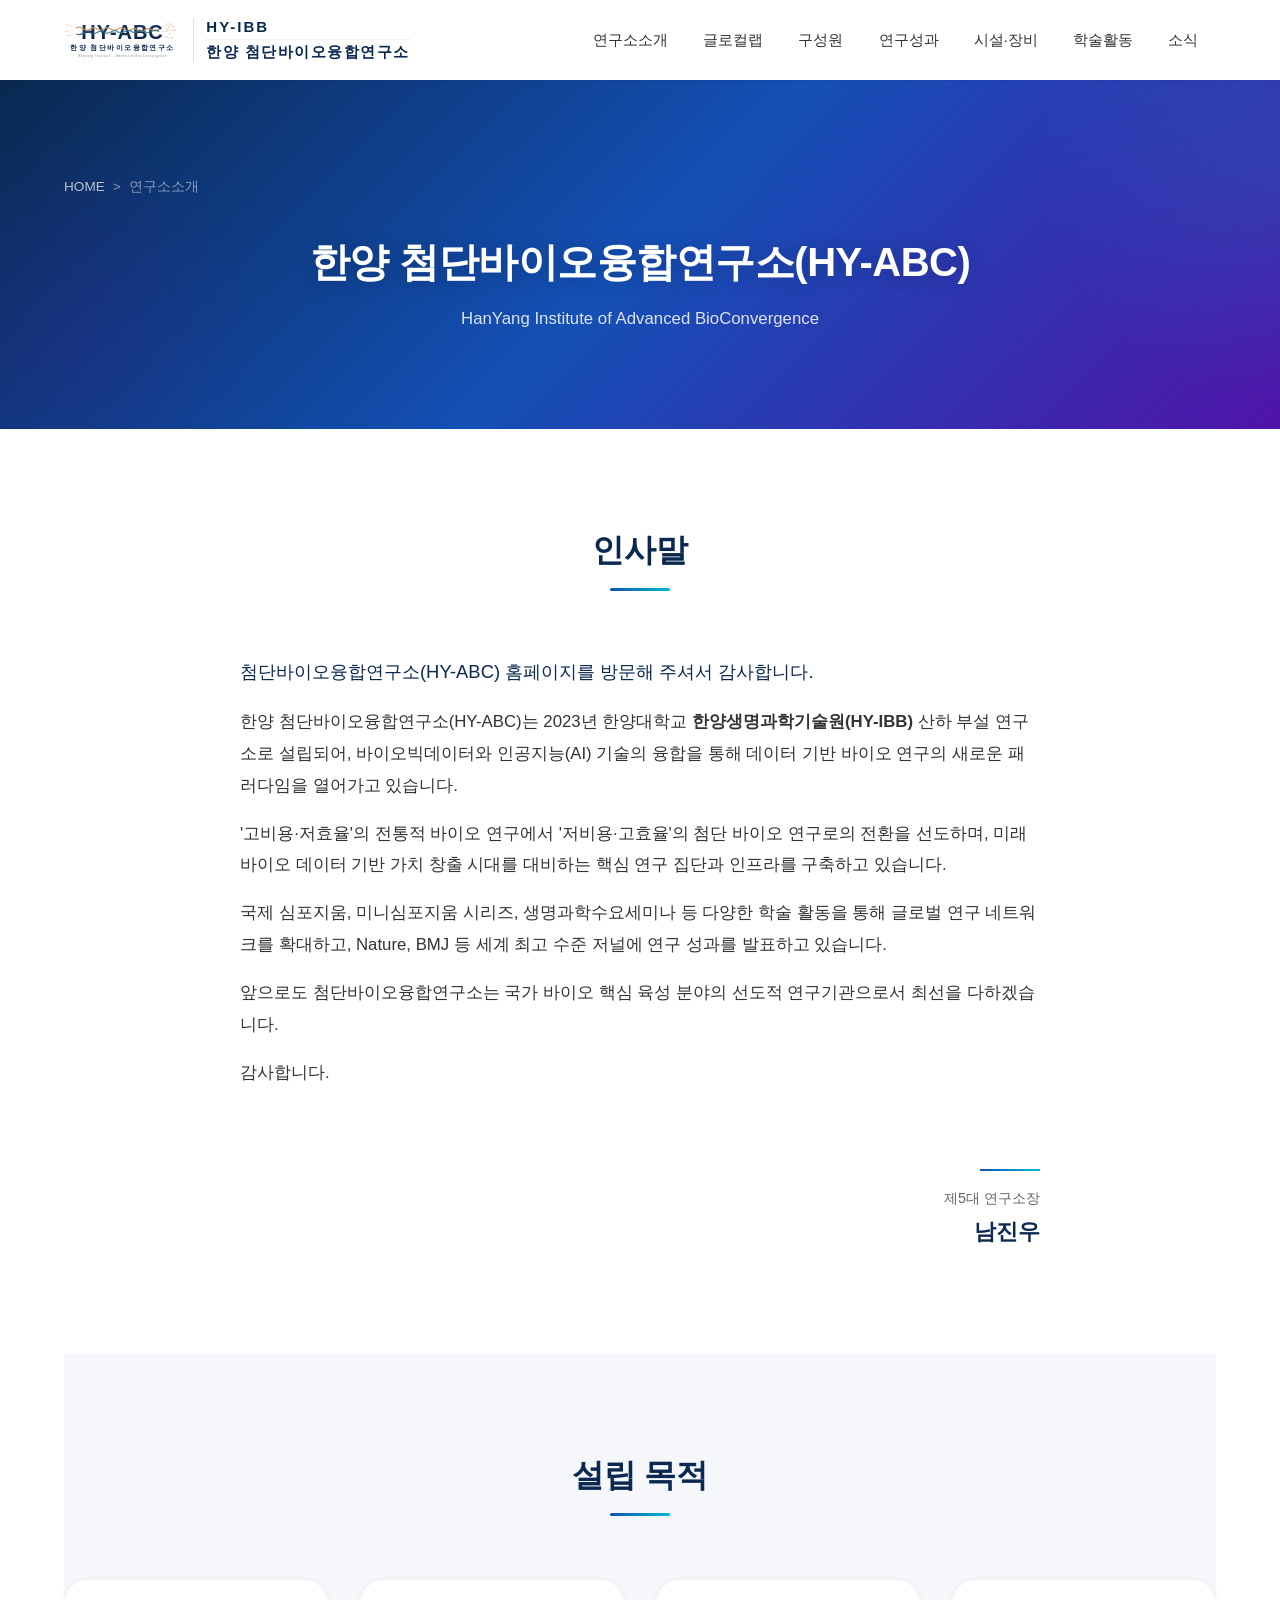
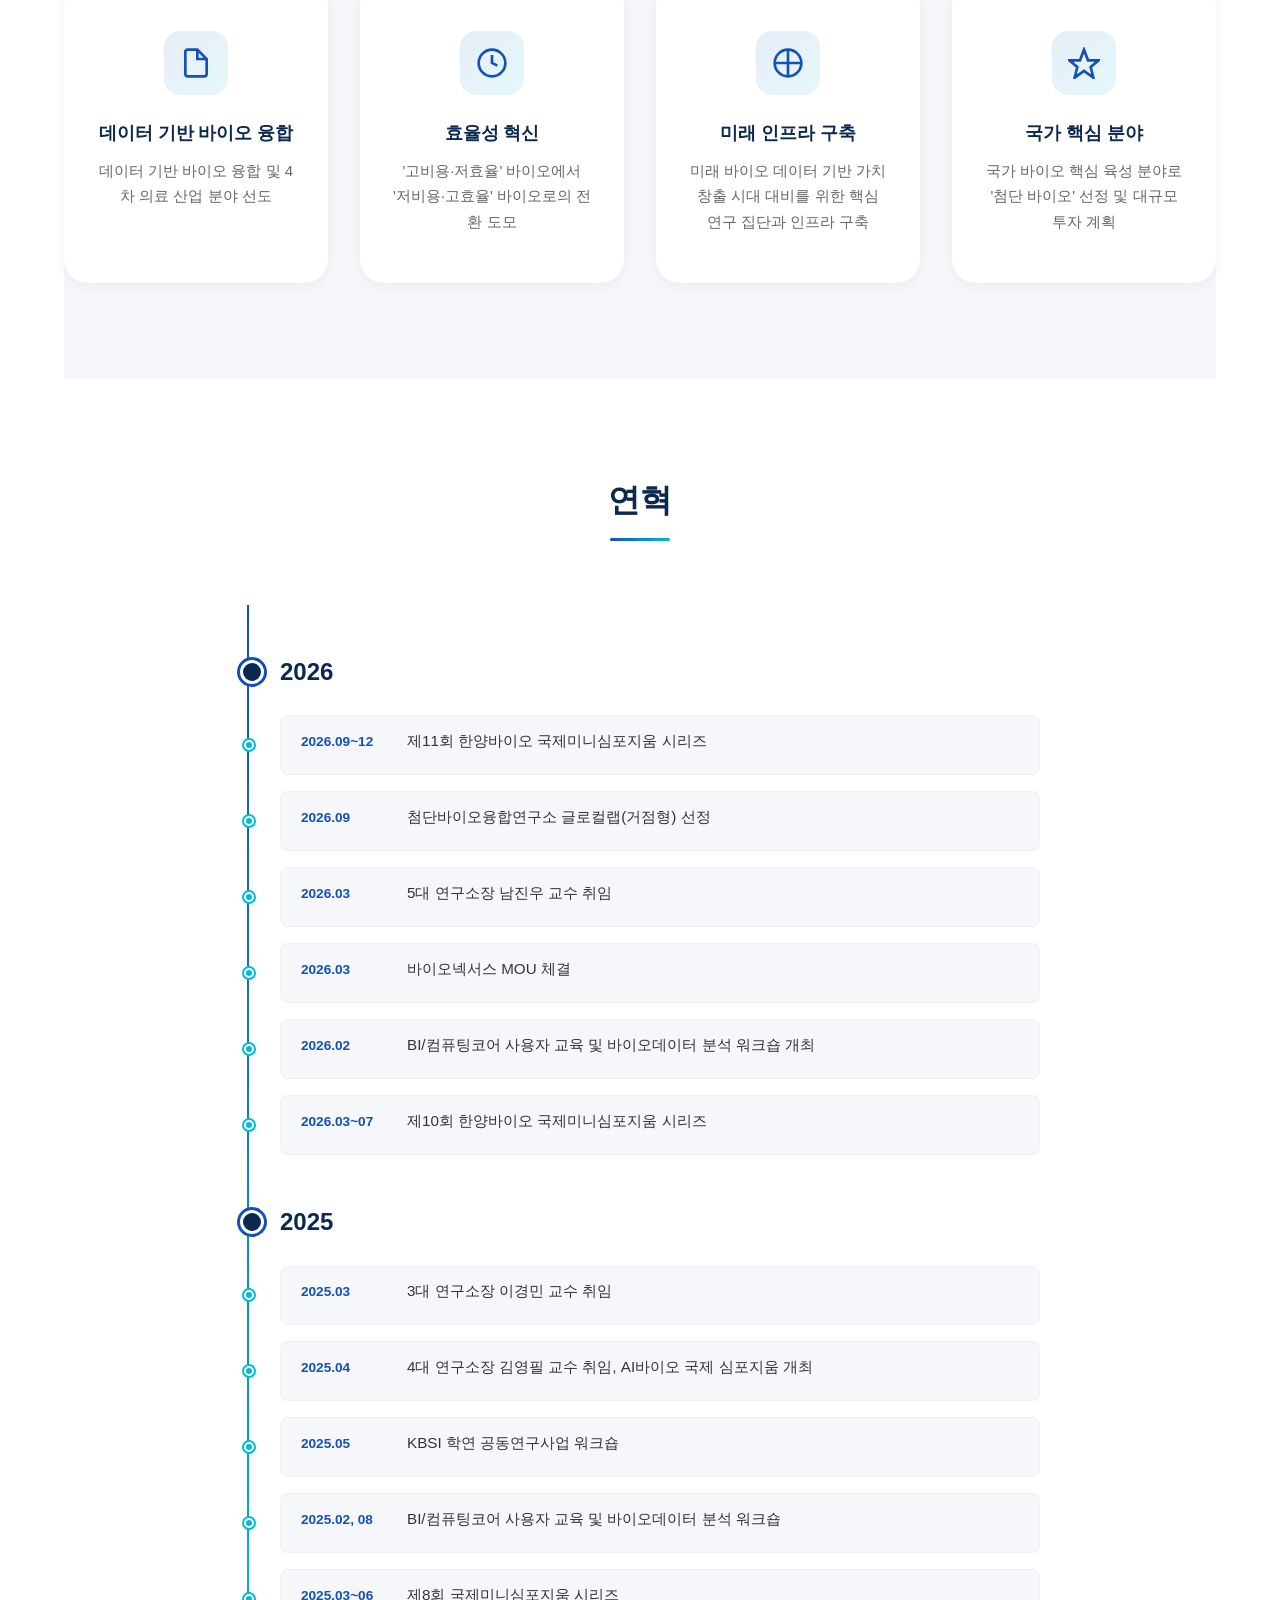
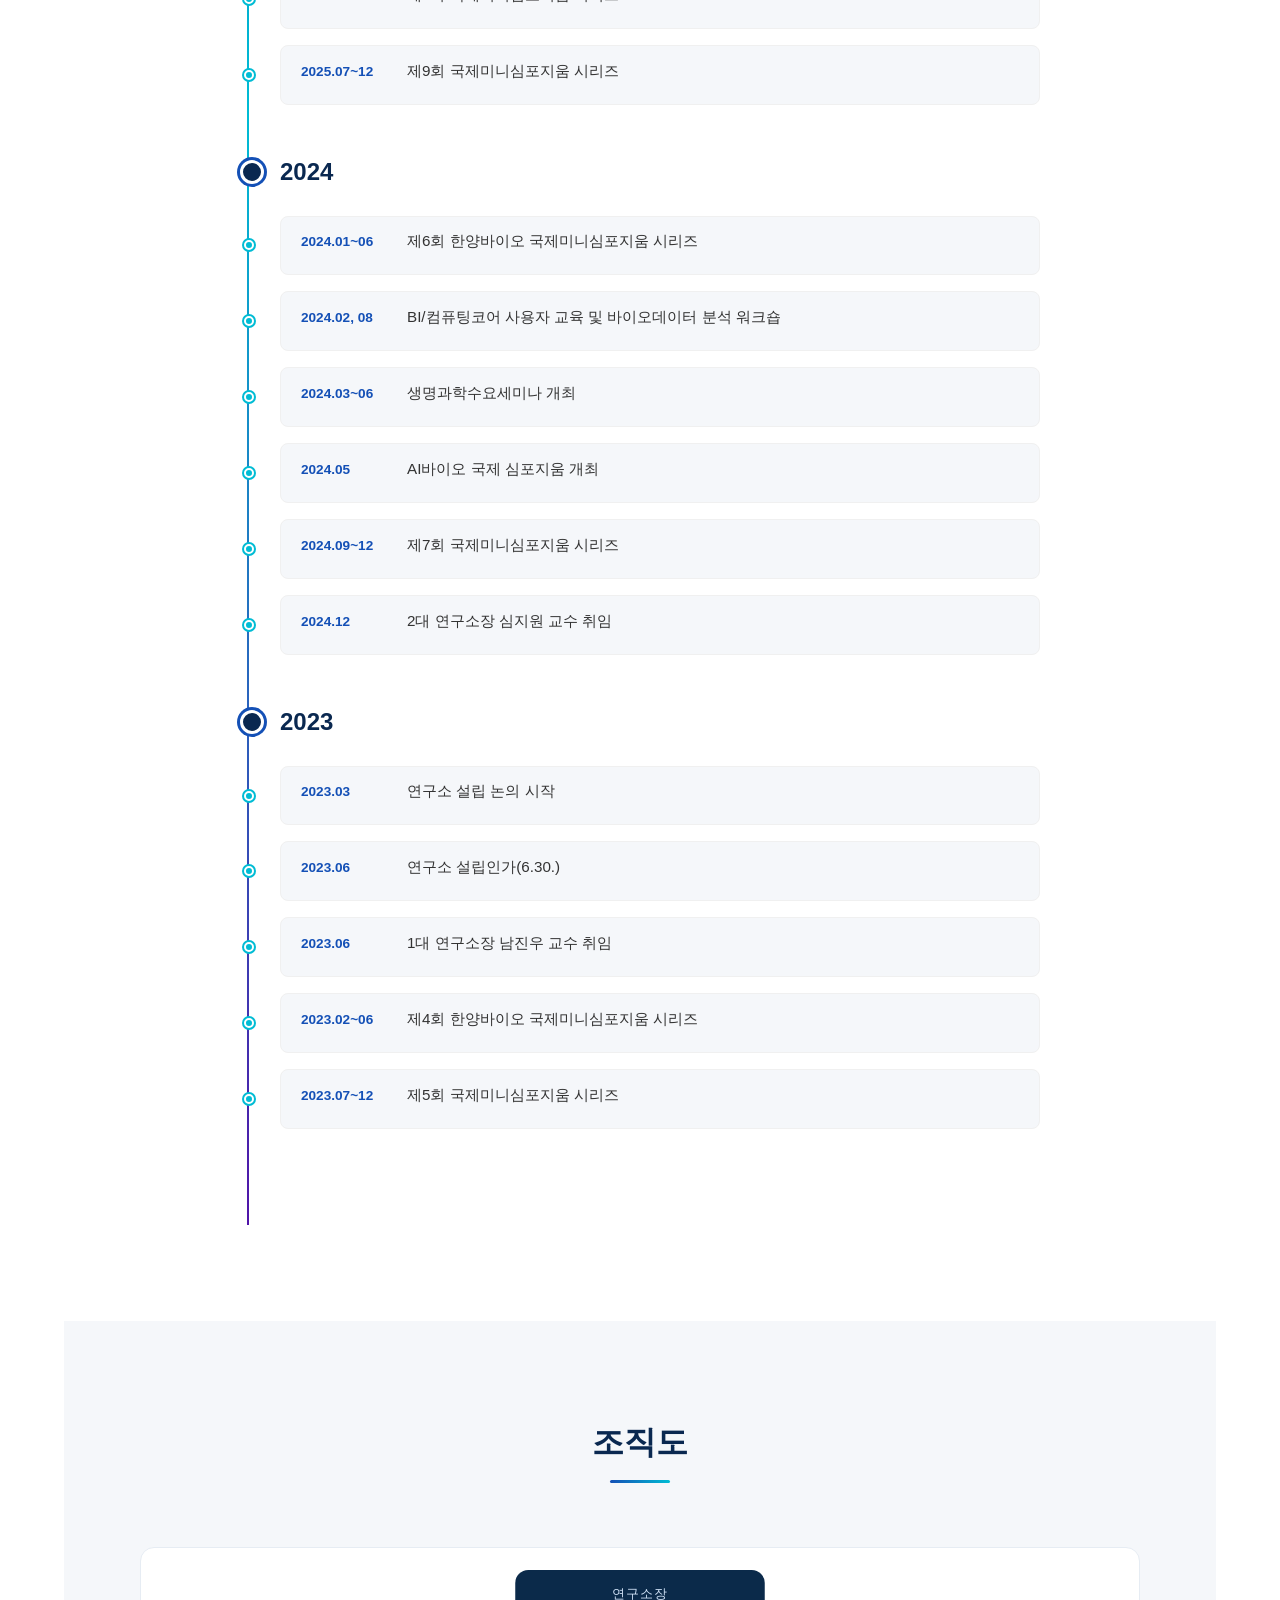
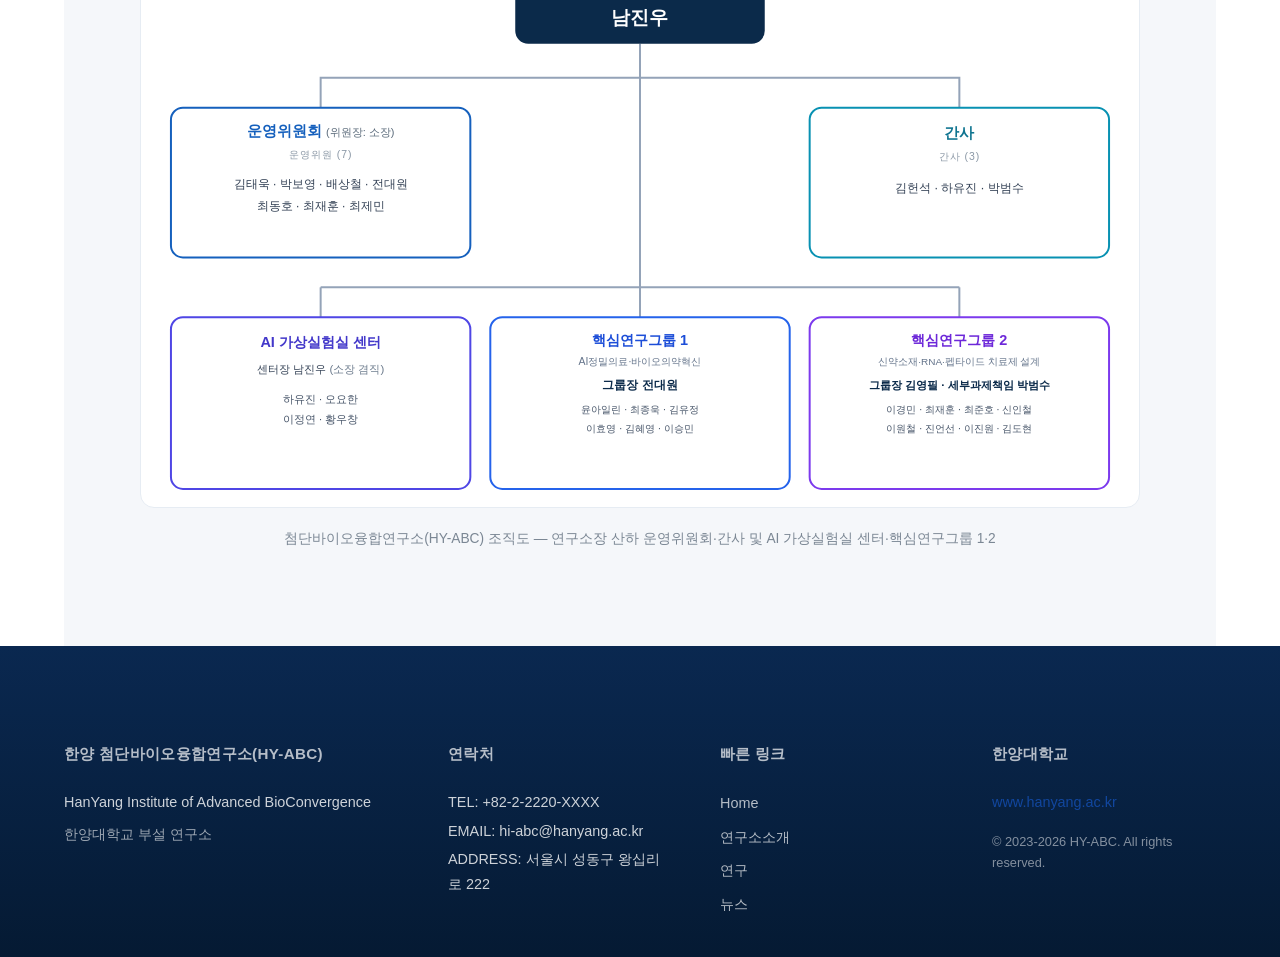
==== commit 67f29fd0: "조직도: 운영위원회·간사 연결선을 중앙 수직라인에서 좌우로 분기하도록 수정 Co-Authored-By: Claude Opus 4.8 <noreply@anthropic.com>" ====
--- a/pages/about.html
+++ b/pages/about.html
@@ -391,12 +391,11 @@
                 <svg viewBox="0 0 1000 560" width="100%" role="img" aria-label="첨단바이오융합연구소 조직도 — 연구소장 아래 운영위원회·간사(좌우), AI 가상실험실 센터·핵심연구그룹 1·2" style="background:#fff;border:1px solid #e6ecf3;border-radius:14px;">
                     <!-- 연결선 (소장에서 각 조직으로) -->
                     <g stroke="#94a3b8" stroke-width="2" fill="none">
-                        <!-- 소장 → 운영위원회 (좌) -->
-                        <path d="M375,60 H180 V160"/>
-                        <!-- 소장 → 간사 (우) -->
-                        <path d="M625,60 H820 V160"/>
                         <!-- 소장 → 트렁크 → 3개 연구조직 -->
                         <path d="M500,96 V340"/>
+                        <!-- 수직라인에서 좌우 분기: 운영위원회(좌) · 간사(우) -->
+                        <path d="M500,130 H180 V160"/>
+                        <path d="M500,130 H820 V160"/>
                         <path d="M180,340 H820"/>
                         <path d="M180,340 V370"/>
                         <path d="M500,340 V370"/>
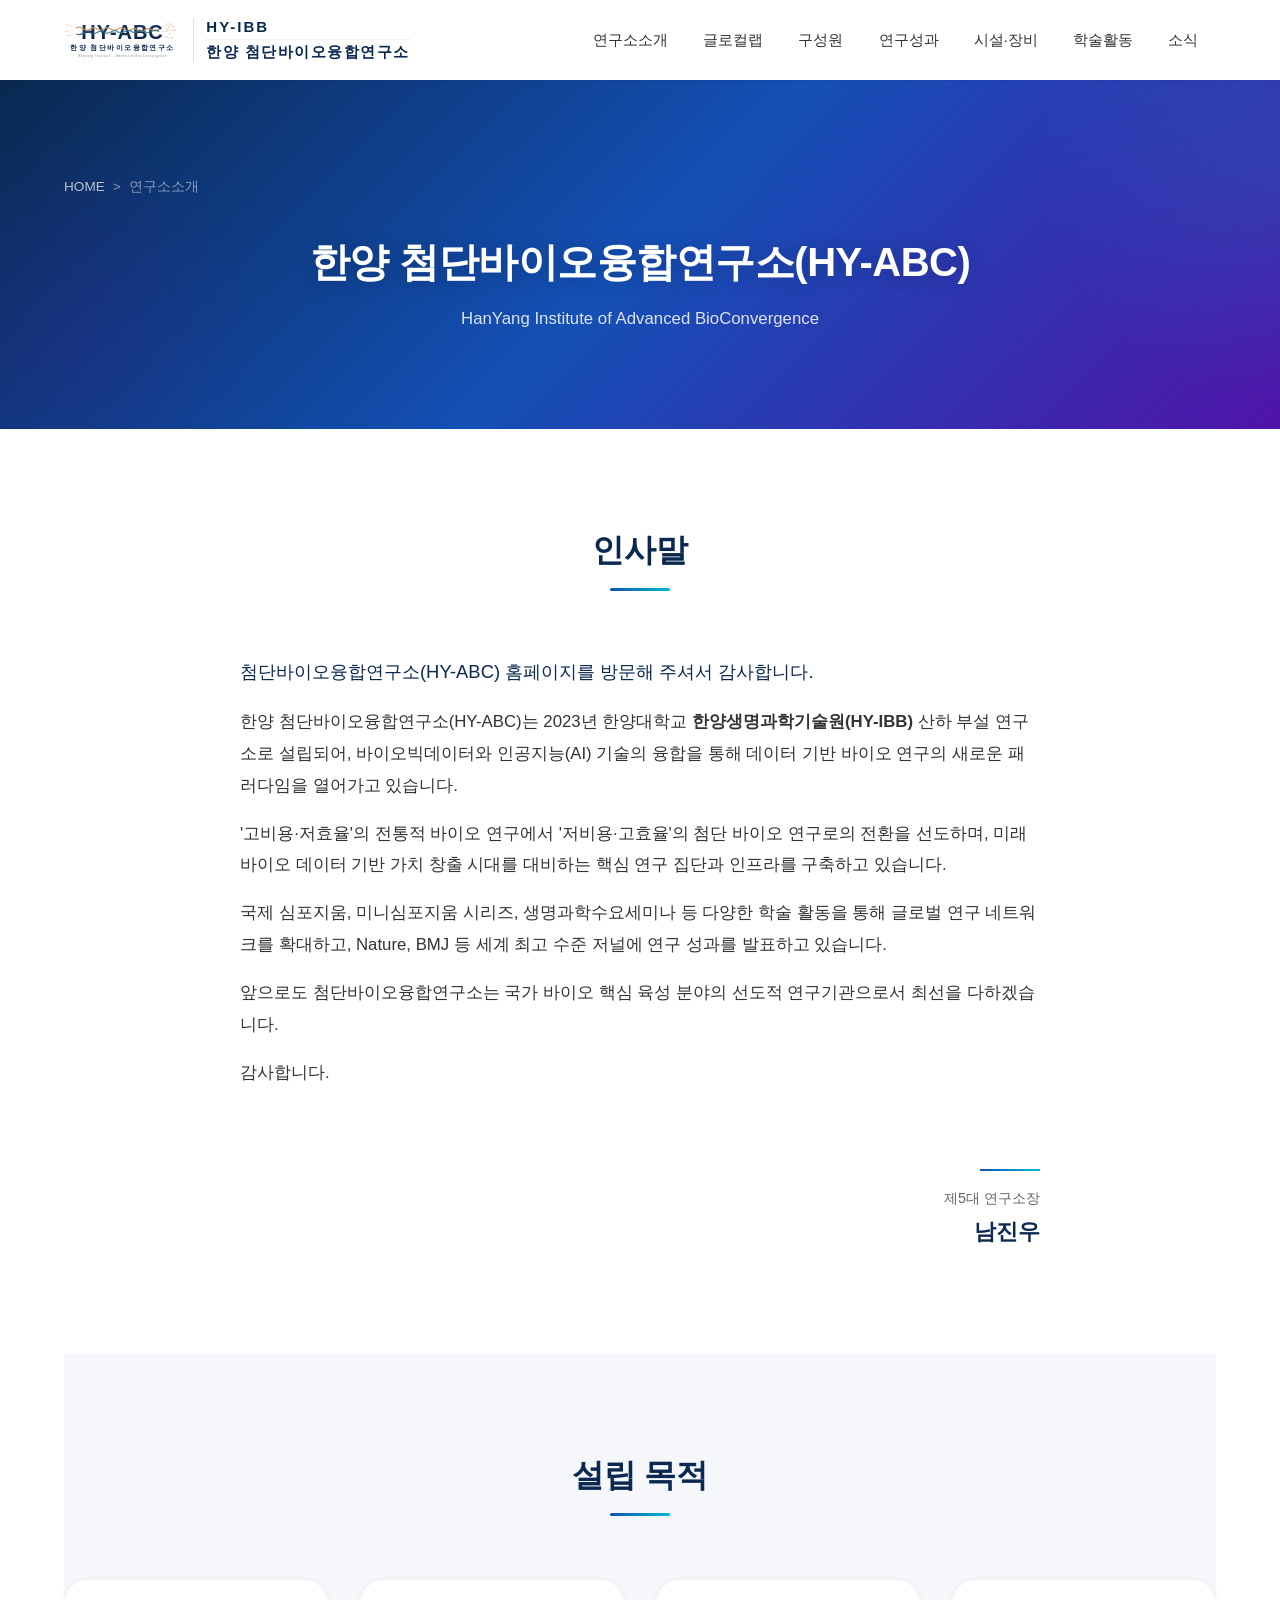
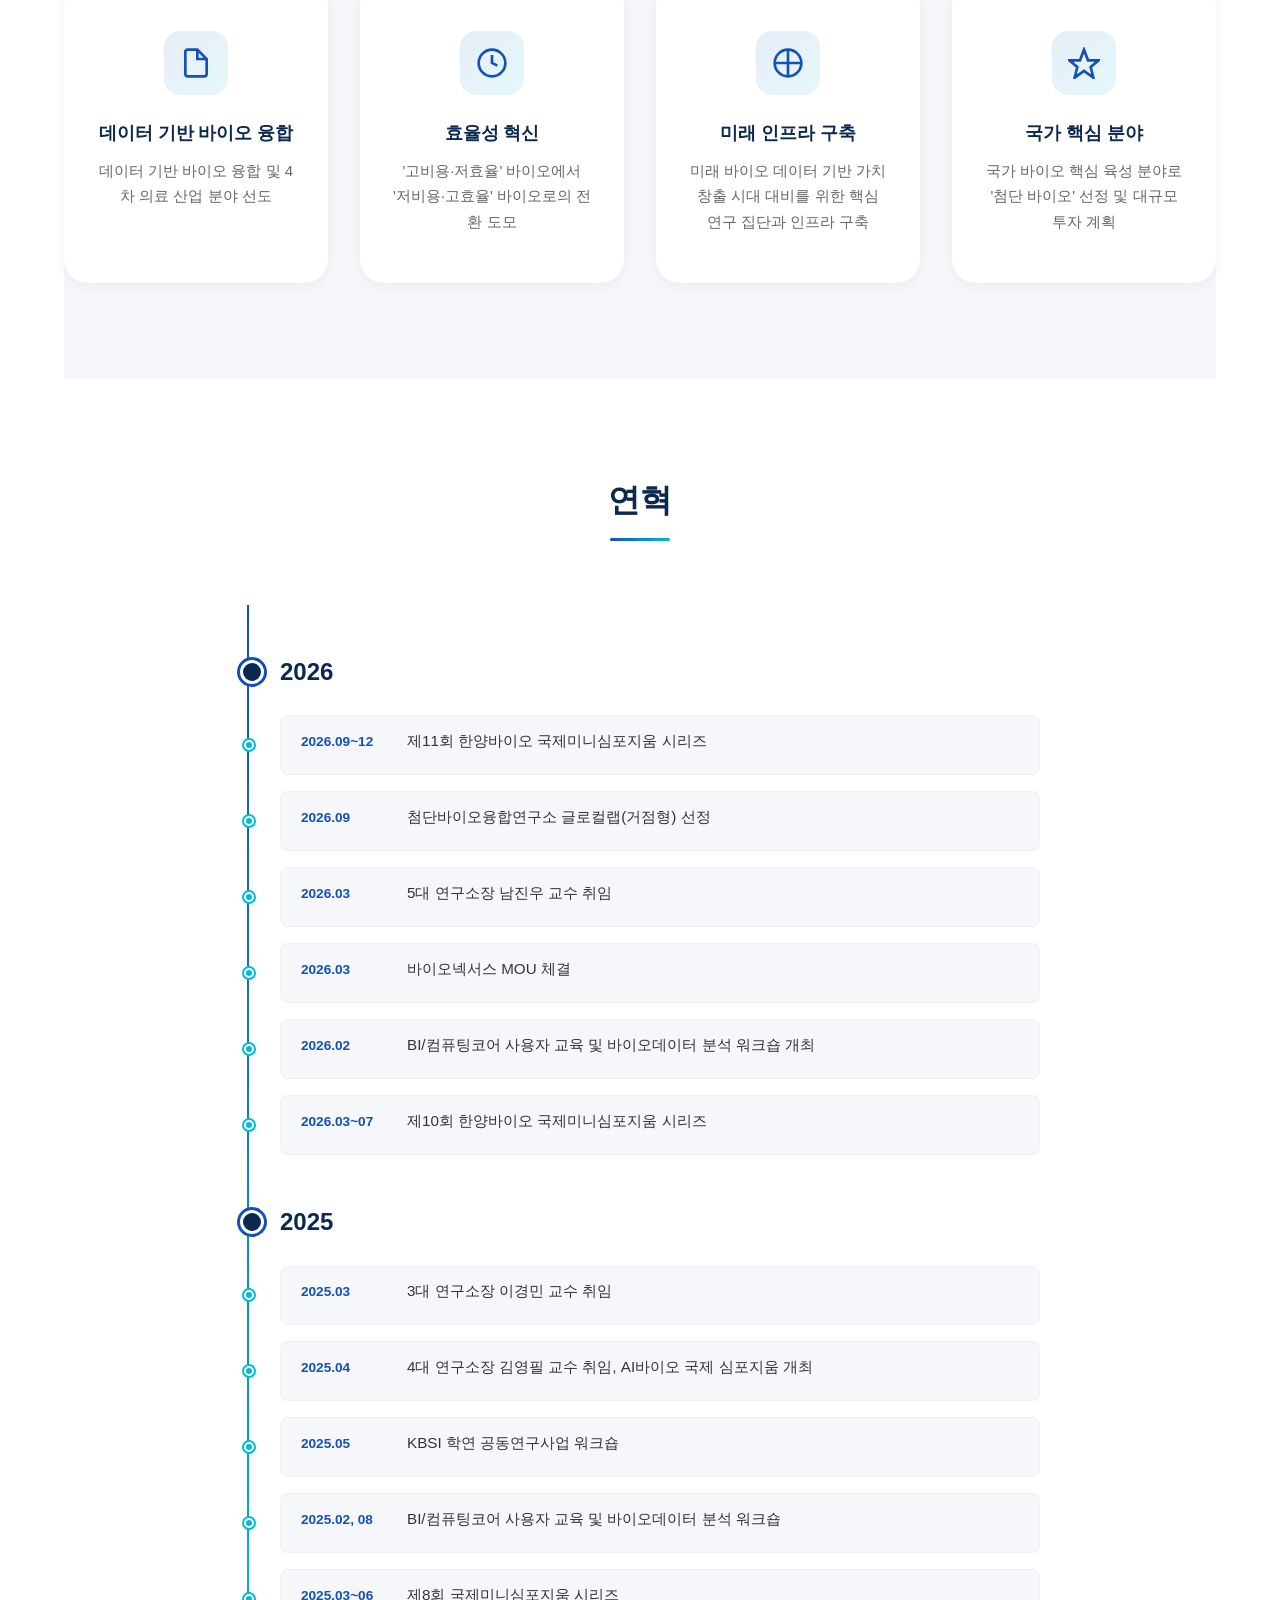
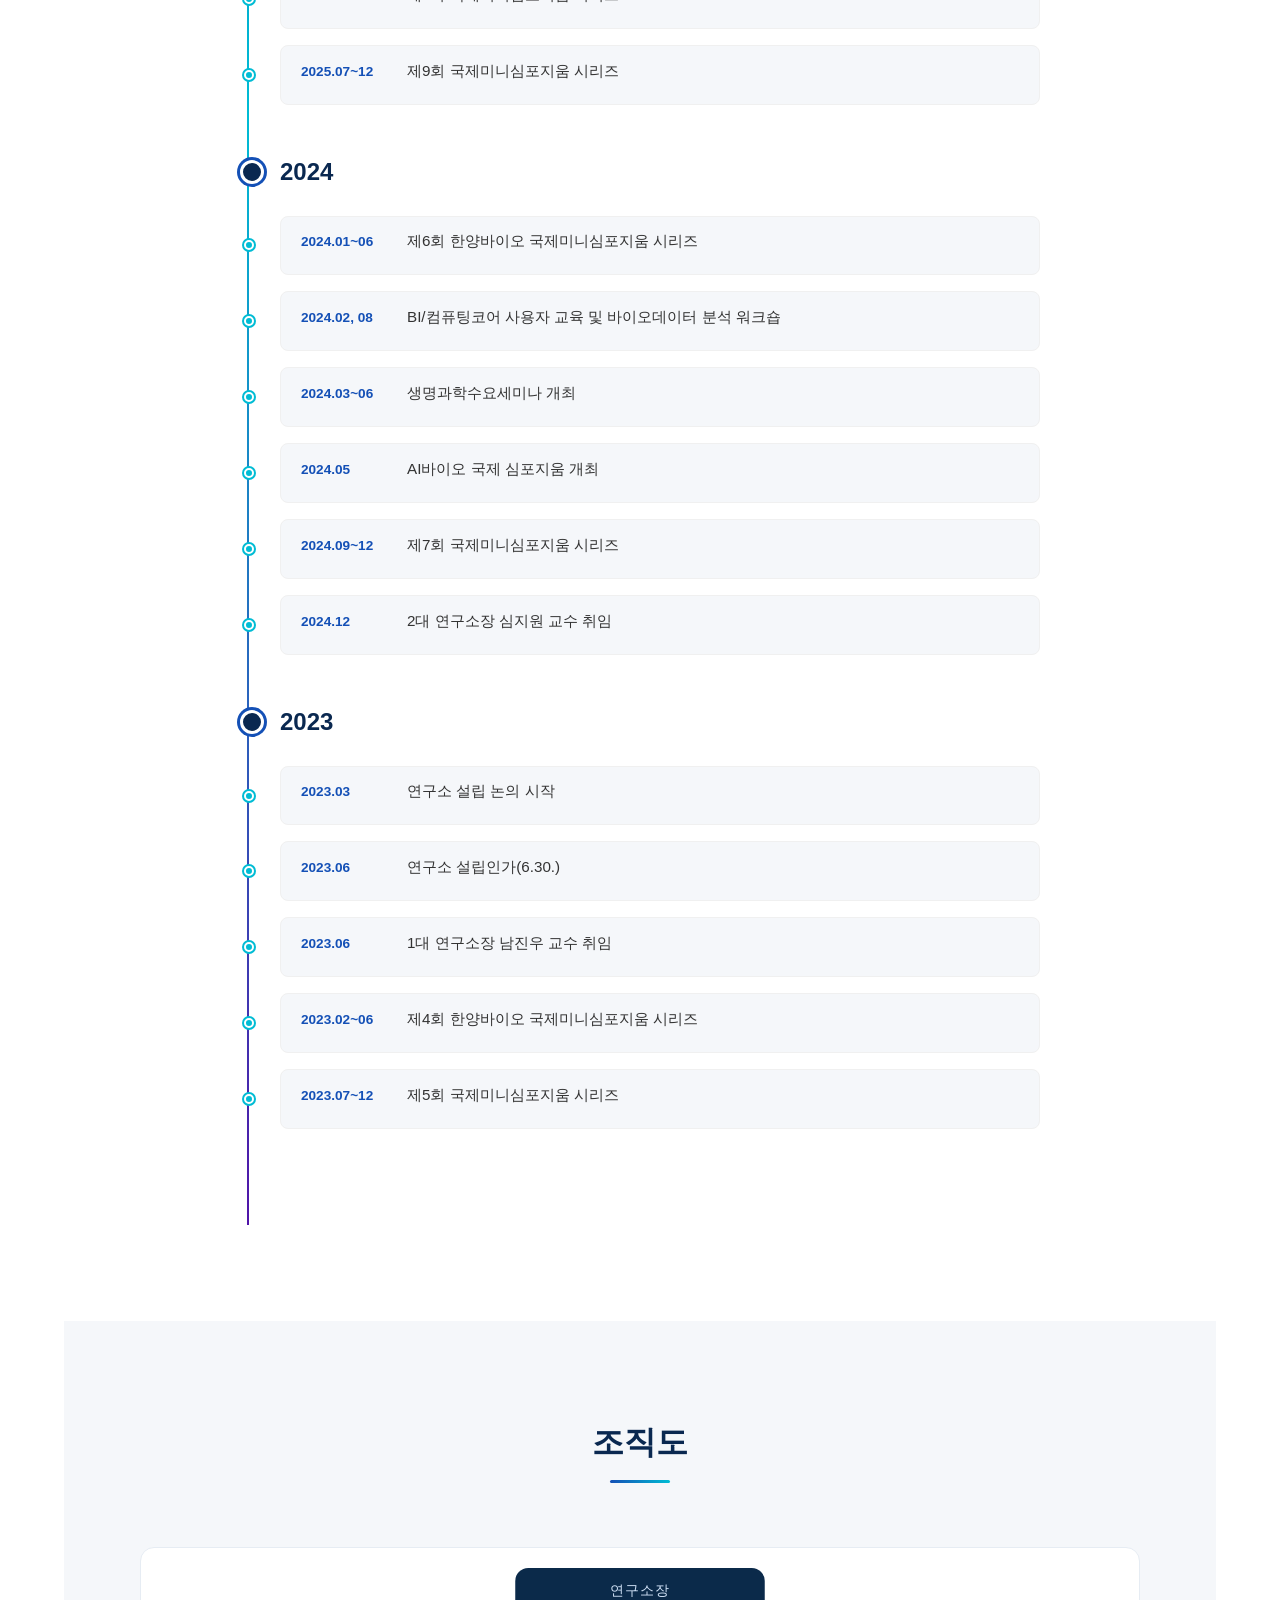
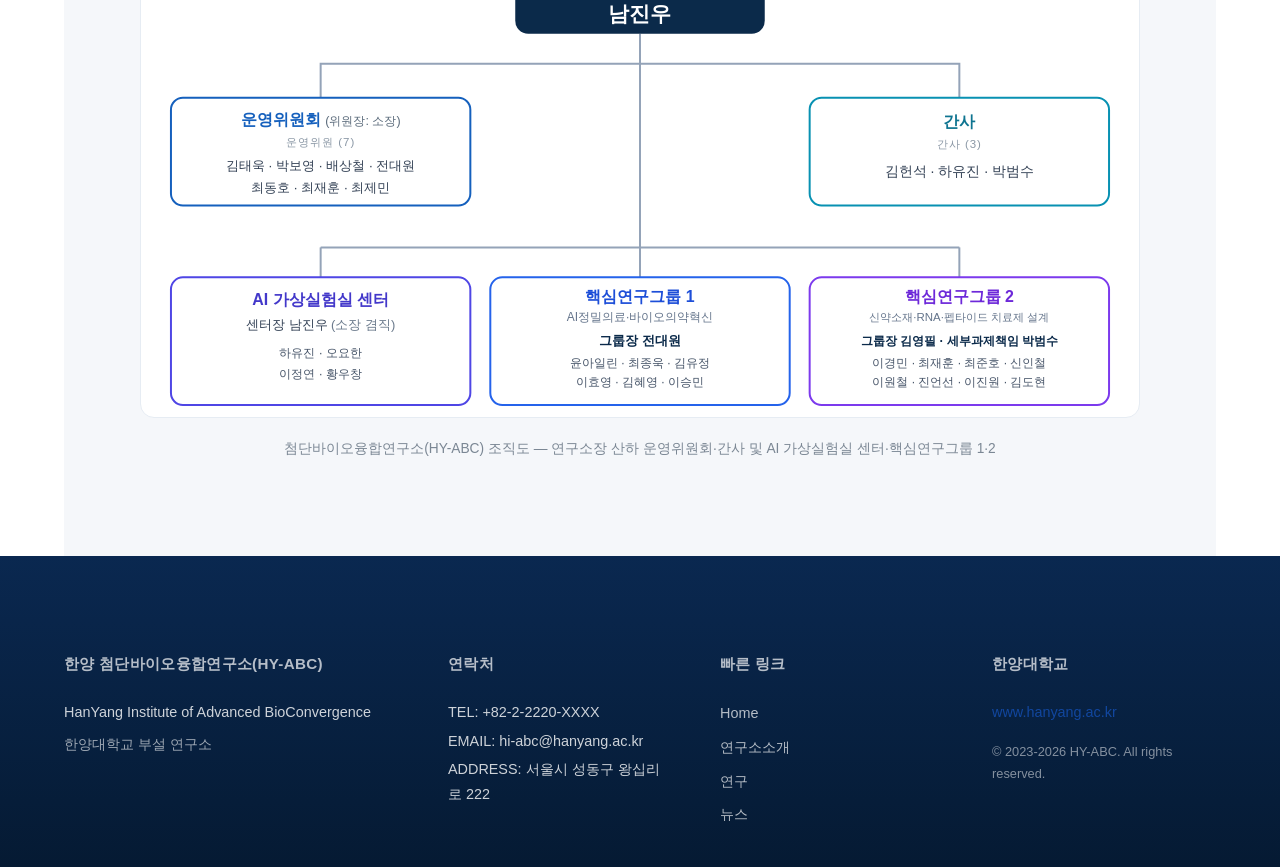
==== commit 889456e5: "조직도: box 높이 축소(운영위/간사 150→108, 연구그룹 172→128) + 폰트 크기 확대 Co-Authored-By: Claude Opus 4.8 <noreply@ant" ====
--- a/pages/about.html
+++ b/pages/about.html
@@ -388,60 +388,60 @@
                 <div class="header-line"></div>
             </div>
             <figure class="org-figure animate-on-scroll" style="margin:0 auto;max-width:1000px;">
-                <svg viewBox="0 0 1000 560" width="100%" role="img" aria-label="첨단바이오융합연구소 조직도 — 연구소장 아래 운영위원회·간사(좌우), AI 가상실험실 센터·핵심연구그룹 1·2" style="background:#fff;border:1px solid #e6ecf3;border-radius:14px;">
+                <svg viewBox="0 0 1000 470" width="100%" role="img" aria-label="첨단바이오융합연구소 조직도 — 연구소장 아래 운영위원회·간사(좌우), AI 가상실험실 센터·핵심연구그룹 1·2" style="background:#fff;border:1px solid #e6ecf3;border-radius:14px;">
                     <!-- 연결선 (소장에서 각 조직으로) -->
                     <g stroke="#94a3b8" stroke-width="2" fill="none">
                         <!-- 소장 → 트렁크 → 3개 연구조직 -->
-                        <path d="M500,96 V340"/>
+                        <path d="M500,86 V300"/>
                         <!-- 수직라인에서 좌우 분기: 운영위원회(좌) · 간사(우) -->
-                        <path d="M500,130 H180 V160"/>
-                        <path d="M500,130 H820 V160"/>
-                        <path d="M180,340 H820"/>
-                        <path d="M180,340 V370"/>
-                        <path d="M500,340 V370"/>
-                        <path d="M820,340 V370"/>
+                        <path d="M500,116 H180 V150"/>
+                        <path d="M500,116 H820 V150"/>
+                        <path d="M180,300 H820"/>
+                        <path d="M180,300 V330"/>
+                        <path d="M500,300 V330"/>
+                        <path d="M820,300 V330"/>
                     </g>
 
                     <!-- 연구소장 -->
-                    <rect x="375" y="22" width="250" height="74" rx="13" fill="#0b2a4a"/>
-                    <text x="500" y="50" text-anchor="middle" font-size="13" fill="#cfe0f5" letter-spacing="1">연구소장</text>
-                    <text x="500" y="76" text-anchor="middle" font-size="19" font-weight="700" fill="#ffffff">남진우</text>
+                    <rect x="375" y="20" width="250" height="66" rx="13" fill="#0b2a4a"/>
+                    <text x="500" y="47" text-anchor="middle" font-size="14" fill="#cfe0f5" letter-spacing="1">연구소장</text>
+                    <text x="500" y="73" text-anchor="middle" font-size="21" font-weight="700" fill="#ffffff">남진우</text>
 
                     <!-- 운영위원회 (좌) -->
-                    <rect x="30" y="160" width="300" height="150" rx="12" fill="#ffffff" stroke="#1560bd" stroke-width="2"/>
-                    <text x="180" y="188" text-anchor="middle" font-size="15" font-weight="700" fill="#1560bd">운영위원회 <tspan font-size="11" font-weight="400" fill="#5b6b7b">(위원장: 소장)</tspan></text>
-                    <text x="180" y="210" text-anchor="middle" font-size="10.5" fill="#8a97a5" letter-spacing="1">운영위원 (7)</text>
-                    <text x="180" y="240" text-anchor="middle" font-size="12" fill="#334155">김태욱 · 박보영 · 배상철 · 전대원</text>
-                    <text x="180" y="263" text-anchor="middle" font-size="12" fill="#334155">최동호 · 최재훈 · 최제민</text>
+                    <rect x="30" y="150" width="300" height="108" rx="12" fill="#ffffff" stroke="#1560bd" stroke-width="2"/>
+                    <text x="180" y="177" text-anchor="middle" font-size="16.5" font-weight="700" fill="#1560bd">운영위원회 <tspan font-size="12.5" font-weight="400" fill="#5b6b7b">(위원장: 소장)</tspan></text>
+                    <text x="180" y="198" text-anchor="middle" font-size="11.5" fill="#8a97a5" letter-spacing="1">운영위원 (7)</text>
+                    <text x="180" y="222" text-anchor="middle" font-size="13.5" fill="#334155">김태욱 · 박보영 · 배상철 · 전대원</text>
+                    <text x="180" y="244" text-anchor="middle" font-size="13.5" fill="#334155">최동호 · 최재훈 · 최제민</text>
 
                     <!-- 간사 (우) -->
-                    <rect x="670" y="160" width="300" height="150" rx="12" fill="#ffffff" stroke="#0891b2" stroke-width="2"/>
-                    <text x="820" y="190" text-anchor="middle" font-size="15" font-weight="700" fill="#0e7490">간사</text>
-                    <text x="820" y="212" text-anchor="middle" font-size="10.5" fill="#8a97a5" letter-spacing="1">간사 (3)</text>
-                    <text x="820" y="244" text-anchor="middle" font-size="12.5" fill="#334155">김헌석 · 하유진 · 박범수</text>
+                    <rect x="670" y="150" width="300" height="108" rx="12" fill="#ffffff" stroke="#0891b2" stroke-width="2"/>
+                    <text x="820" y="179" text-anchor="middle" font-size="16.5" font-weight="700" fill="#0e7490">간사</text>
+                    <text x="820" y="200" text-anchor="middle" font-size="11.5" fill="#8a97a5" letter-spacing="1">간사 (3)</text>
+                    <text x="820" y="228" text-anchor="middle" font-size="14" fill="#334155">김헌석 · 하유진 · 박범수</text>
 
                     <!-- AI 가상실험실 센터 -->
-                    <rect x="30" y="370" width="300" height="172" rx="12" fill="#ffffff" stroke="#4f46e5" stroke-width="2"/>
-                    <text x="180" y="400" text-anchor="middle" font-size="14.5" font-weight="700" fill="#4338ca">AI 가상실험실 센터</text>
-                    <text x="180" y="426" text-anchor="middle" font-size="11.5" fill="#334155">센터장 남진우 <tspan fill="#6b7a8c">(소장 겸직)</tspan></text>
-                    <text x="180" y="456" text-anchor="middle" font-size="11" fill="#475569">하유진 · 오요한</text>
-                    <text x="180" y="476" text-anchor="middle" font-size="11" fill="#475569">이정연 · 황우창</text>
+                    <rect x="30" y="330" width="300" height="128" rx="12" fill="#ffffff" stroke="#4f46e5" stroke-width="2"/>
+                    <text x="180" y="358" text-anchor="middle" font-size="16" font-weight="700" fill="#4338ca">AI 가상실험실 센터</text>
+                    <text x="180" y="382" text-anchor="middle" font-size="13" fill="#334155">센터장 남진우 <tspan fill="#6b7a8c">(소장 겸직)</tspan></text>
+                    <text x="180" y="410" text-anchor="middle" font-size="12.5" fill="#475569">하유진 · 오요한</text>
+                    <text x="180" y="431" text-anchor="middle" font-size="12.5" fill="#475569">이정연 · 황우창</text>
 
                     <!-- 핵심연구그룹 1 -->
-                    <rect x="350" y="370" width="300" height="172" rx="12" fill="#ffffff" stroke="#2563eb" stroke-width="2"/>
-                    <text x="500" y="398" text-anchor="middle" font-size="14.5" font-weight="700" fill="#1d4ed8">핵심연구그룹 1</text>
-                    <text x="500" y="418" text-anchor="middle" font-size="10.5" fill="#64748b">AI정밀의료·바이오의약혁신</text>
-                    <text x="500" y="442" text-anchor="middle" font-size="12" font-weight="600" fill="#0b2a4a">그룹장 전대원</text>
-                    <text x="500" y="466" text-anchor="middle" font-size="10.5" fill="#475569">윤아일린 · 최종욱 · 김유정</text>
-                    <text x="500" y="485" text-anchor="middle" font-size="10.5" fill="#475569">이효영 · 김혜영 · 이승민</text>
+                    <rect x="350" y="330" width="300" height="128" rx="12" fill="#ffffff" stroke="#2563eb" stroke-width="2"/>
+                    <text x="500" y="355" text-anchor="middle" font-size="16" font-weight="700" fill="#1d4ed8">핵심연구그룹 1</text>
+                    <text x="500" y="374" text-anchor="middle" font-size="12" fill="#64748b">AI정밀의료·바이오의약혁신</text>
+                    <text x="500" y="398" text-anchor="middle" font-size="13.5" font-weight="600" fill="#0b2a4a">그룹장 전대원</text>
+                    <text x="500" y="420" text-anchor="middle" font-size="12" fill="#475569">윤아일린 · 최종욱 · 김유정</text>
+                    <text x="500" y="439" text-anchor="middle" font-size="12" fill="#475569">이효영 · 김혜영 · 이승민</text>
 
                     <!-- 핵심연구그룹 2 -->
-                    <rect x="670" y="370" width="300" height="172" rx="12" fill="#ffffff" stroke="#7c3aed" stroke-width="2"/>
-                    <text x="820" y="398" text-anchor="middle" font-size="14.5" font-weight="700" fill="#6d28d9">핵심연구그룹 2</text>
-                    <text x="820" y="418" text-anchor="middle" font-size="10" fill="#64748b">신약소재·RNA·펩타이드 치료제 설계</text>
-                    <text x="820" y="442" text-anchor="middle" font-size="11.5" font-weight="600" fill="#0b2a4a">그룹장 김영필 · 세부과제책임 박범수</text>
-                    <text x="820" y="466" text-anchor="middle" font-size="10.5" fill="#475569">이경민 · 최재훈 · 최준호 · 신인철</text>
-                    <text x="820" y="485" text-anchor="middle" font-size="10.5" fill="#475569">이원철 · 진언선 · 이진원 · 김도현</text>
+                    <rect x="670" y="330" width="300" height="128" rx="12" fill="#ffffff" stroke="#7c3aed" stroke-width="2"/>
+                    <text x="820" y="355" text-anchor="middle" font-size="16" font-weight="700" fill="#6d28d9">핵심연구그룹 2</text>
+                    <text x="820" y="374" text-anchor="middle" font-size="11.5" fill="#64748b">신약소재·RNA·펩타이드 치료제 설계</text>
+                    <text x="820" y="398" text-anchor="middle" font-size="12.5" font-weight="600" fill="#0b2a4a">그룹장 김영필 · 세부과제책임 박범수</text>
+                    <text x="820" y="420" text-anchor="middle" font-size="12" fill="#475569">이경민 · 최재훈 · 최준호 · 신인철</text>
+                    <text x="820" y="439" text-anchor="middle" font-size="12" fill="#475569">이원철 · 진언선 · 이진원 · 김도현</text>
                 </svg>
                 <figcaption style="text-align:center;color:#7b8794;font-size:0.86rem;margin-top:12px;">첨단바이오융합연구소(HY-ABC) 조직도 — 연구소장 산하 운영위원회·간사 및 AI 가상실험실 센터·핵심연구그룹 1·2</figcaption>
             </figure>
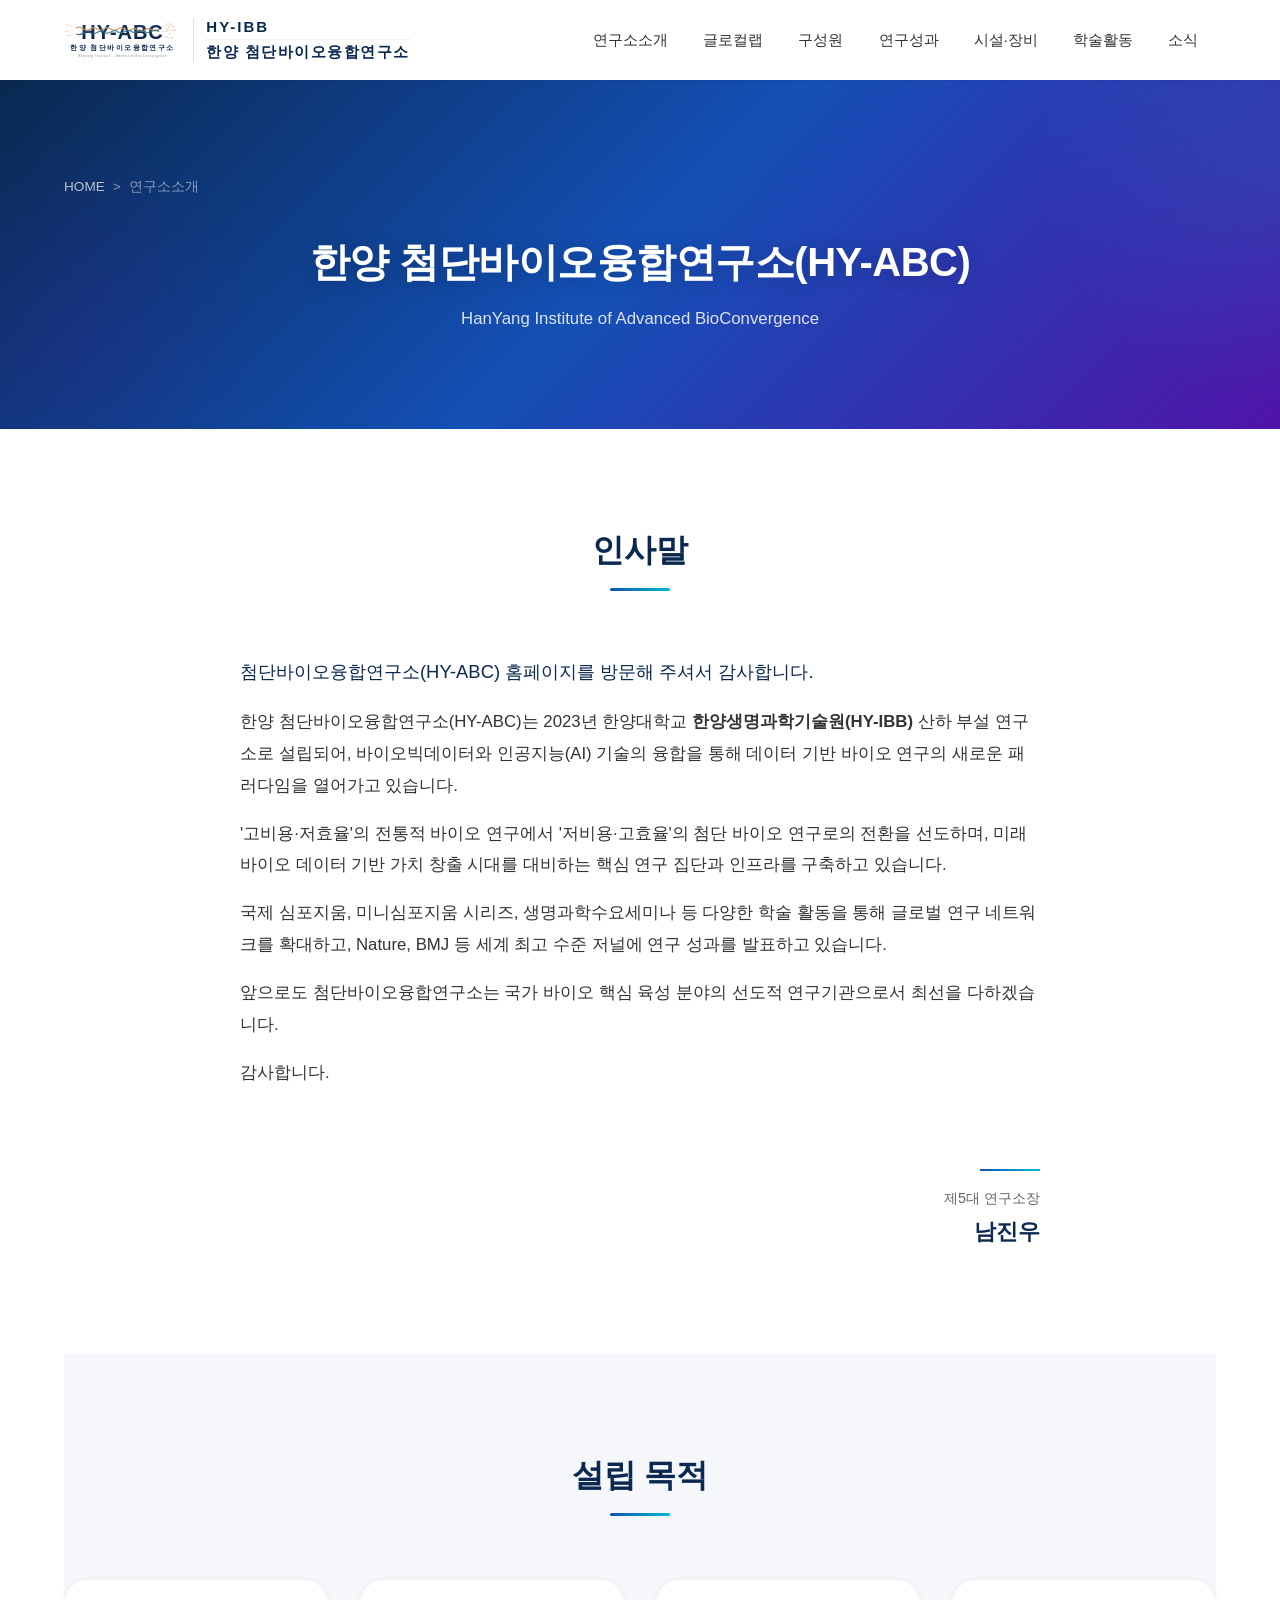
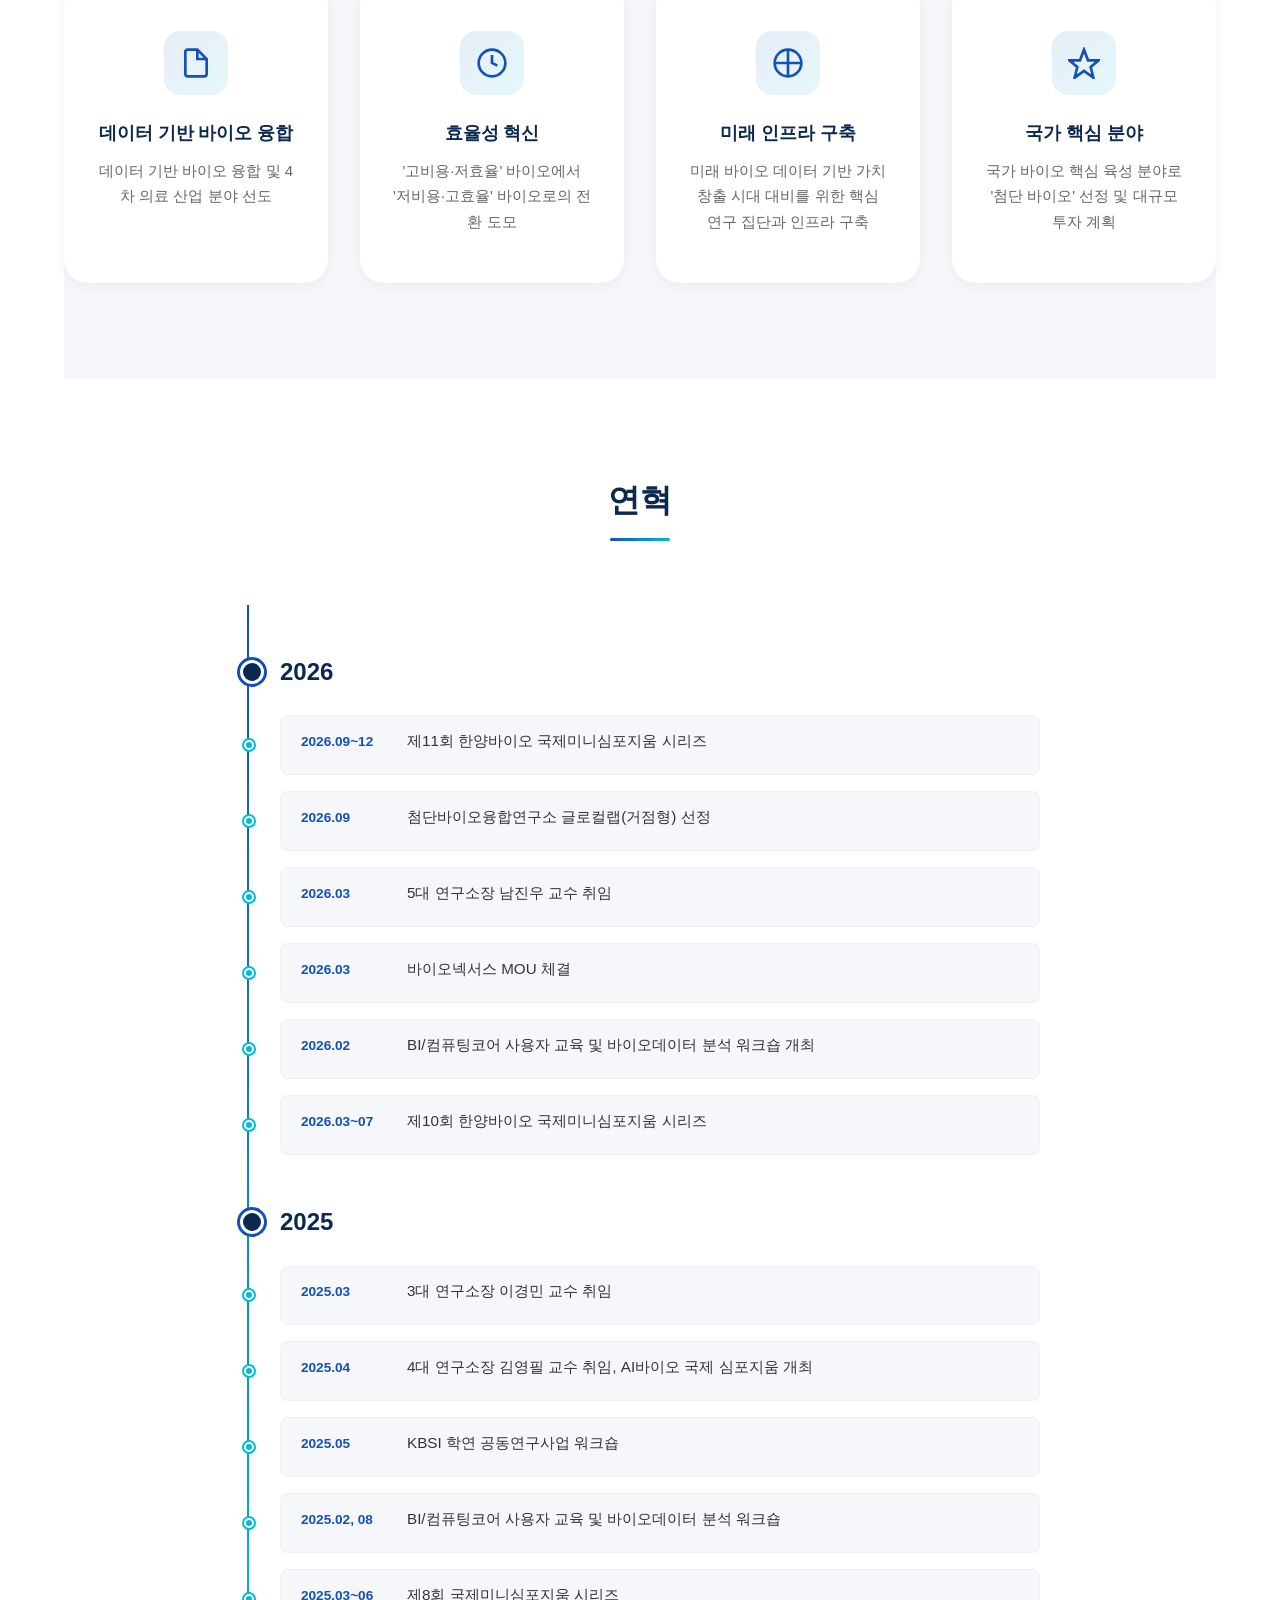
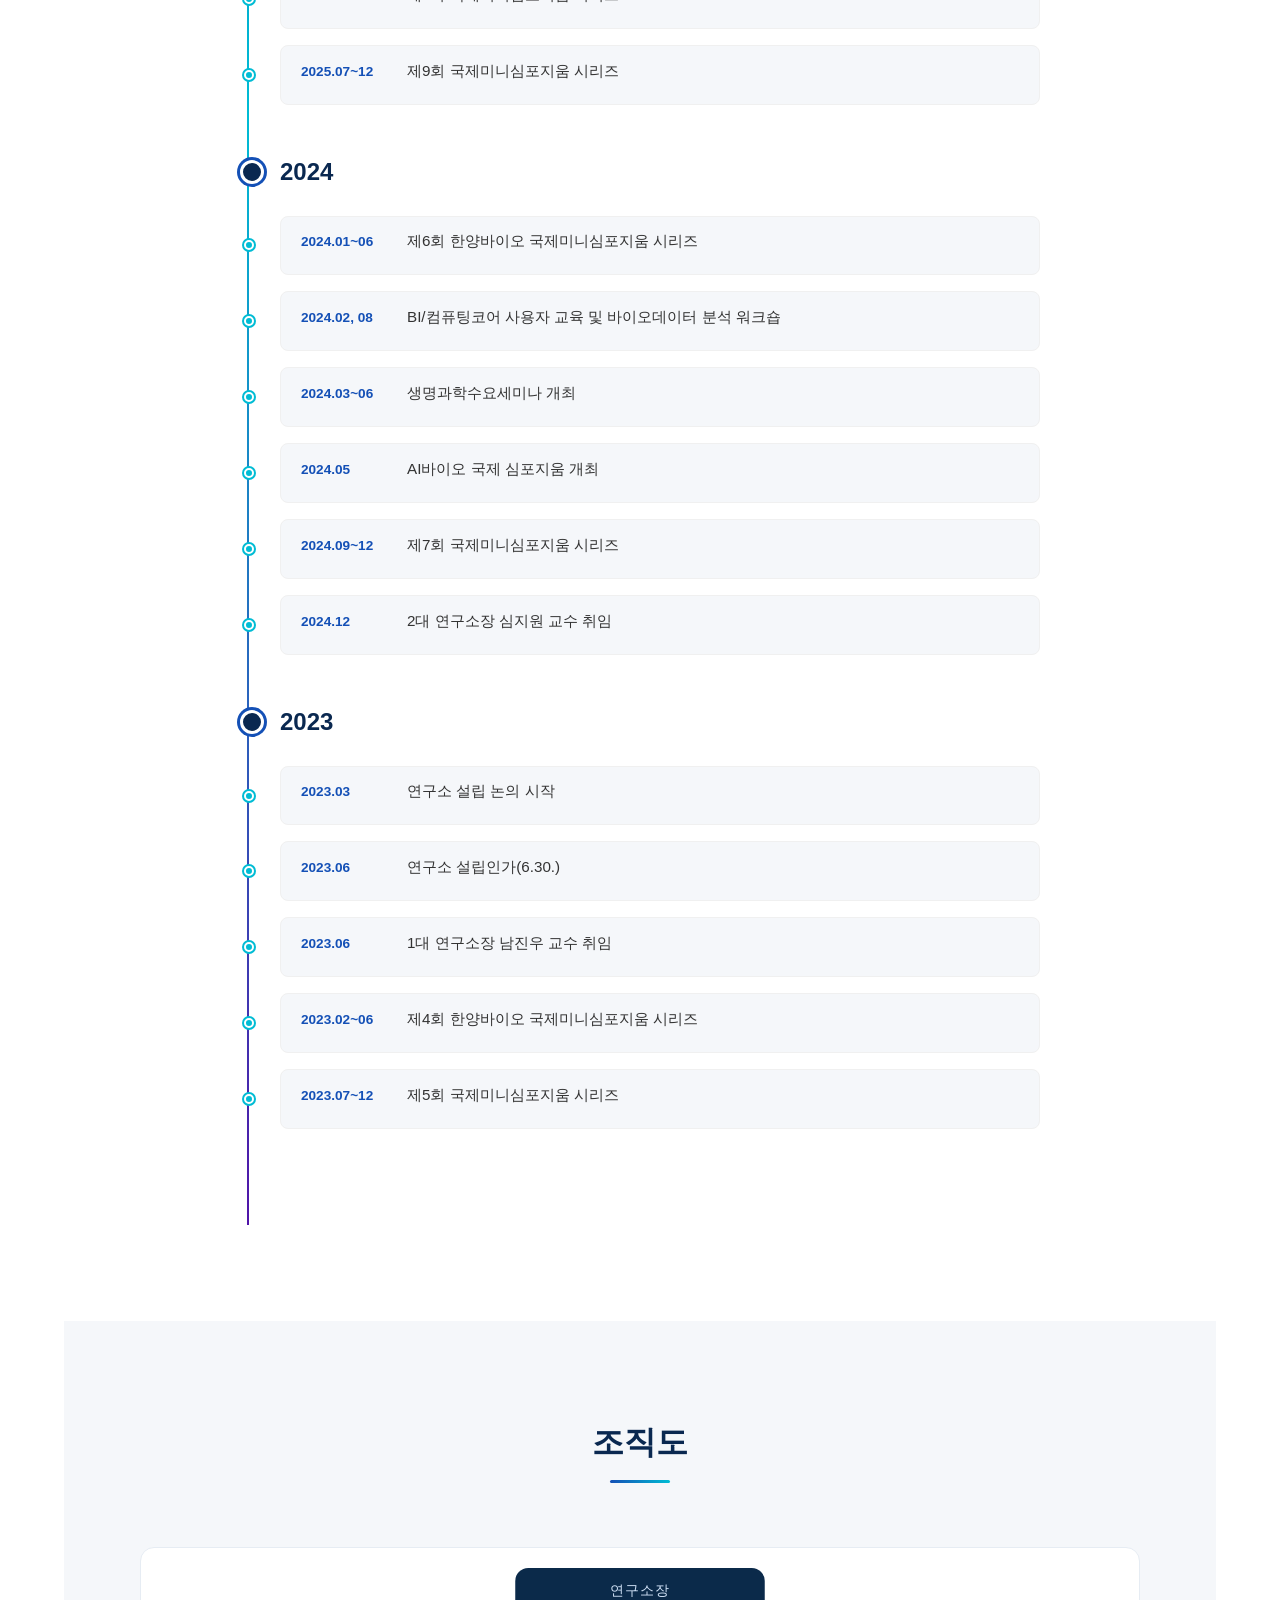
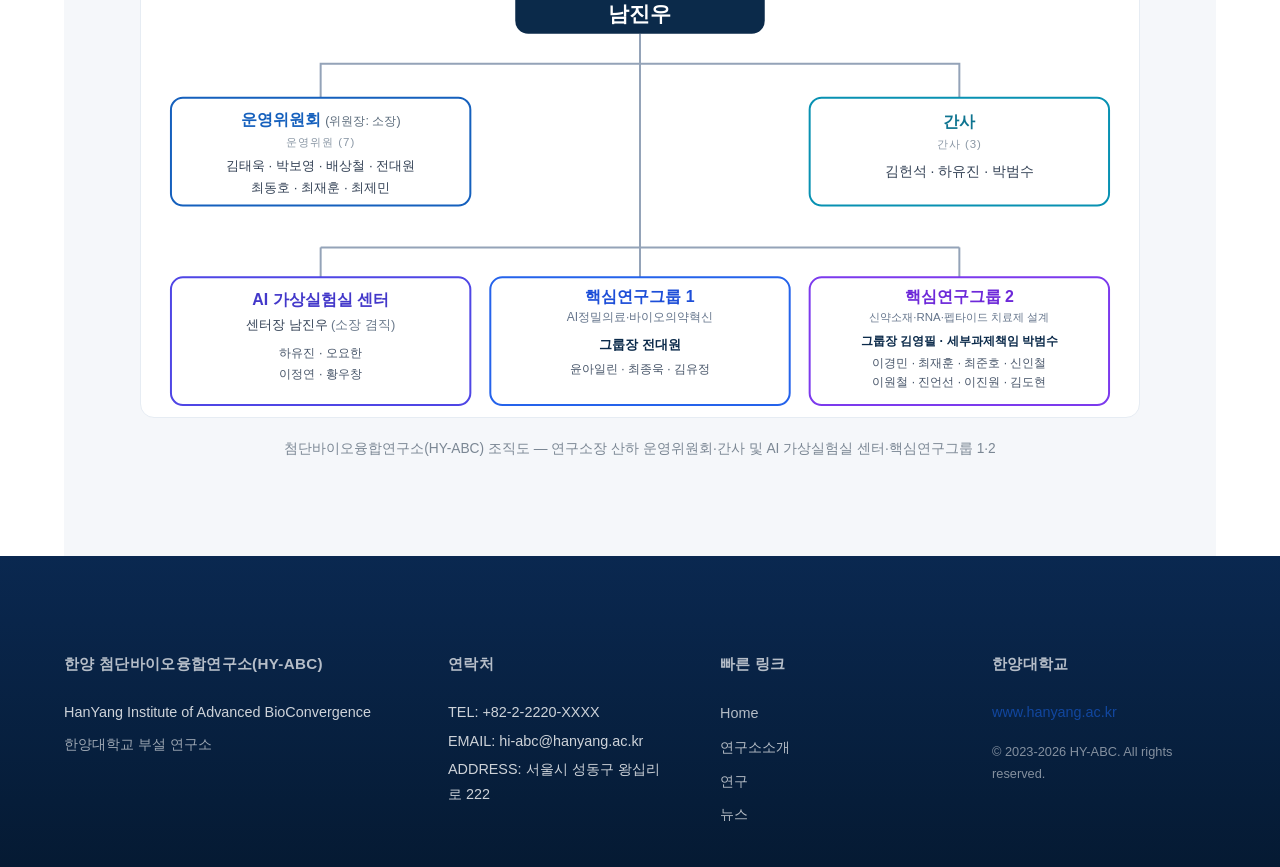
==== commit b5f0d1c0: "조직도 핵심연구그룹1: 이효영·김혜영·이승민 삭제 + 잔여 텍스트 정렬 조정 Co-Authored-By: Claude Opus 4.8 <noreply@anthropic.com>" ====
--- a/pages/about.html
+++ b/pages/about.html
@@ -431,9 +431,8 @@
                     <rect x="350" y="330" width="300" height="128" rx="12" fill="#ffffff" stroke="#2563eb" stroke-width="2"/>
                     <text x="500" y="355" text-anchor="middle" font-size="16" font-weight="700" fill="#1d4ed8">핵심연구그룹 1</text>
                     <text x="500" y="374" text-anchor="middle" font-size="12" fill="#64748b">AI정밀의료·바이오의약혁신</text>
-                    <text x="500" y="398" text-anchor="middle" font-size="13.5" font-weight="600" fill="#0b2a4a">그룹장 전대원</text>
-                    <text x="500" y="420" text-anchor="middle" font-size="12" fill="#475569">윤아일린 · 최종욱 · 김유정</text>
-                    <text x="500" y="439" text-anchor="middle" font-size="12" fill="#475569">이효영 · 김혜영 · 이승민</text>
+                    <text x="500" y="402" text-anchor="middle" font-size="13.5" font-weight="600" fill="#0b2a4a">그룹장 전대원</text>
+                    <text x="500" y="426" text-anchor="middle" font-size="12" fill="#475569">윤아일린 · 최종욱 · 김유정</text>
 
                     <!-- 핵심연구그룹 2 -->
                     <rect x="670" y="330" width="300" height="128" rx="12" fill="#ffffff" stroke="#7c3aed" stroke-width="2"/>
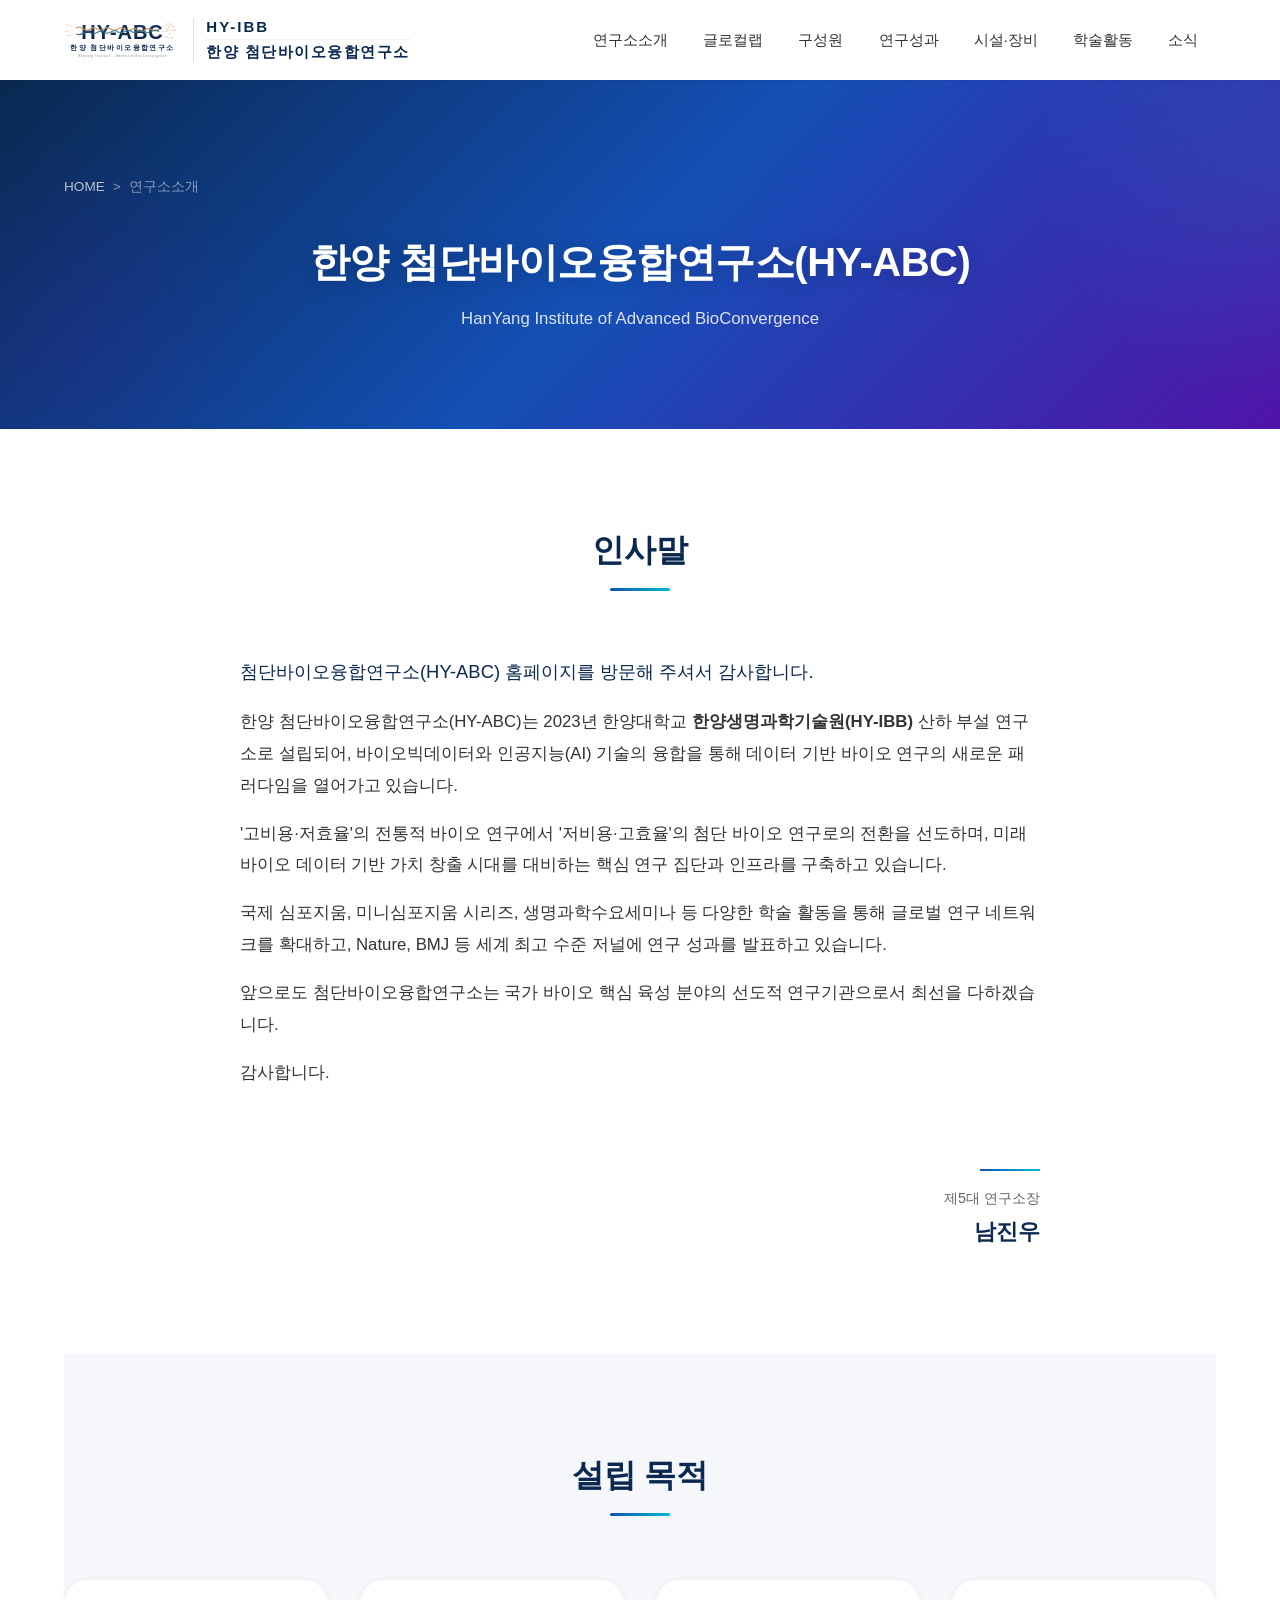
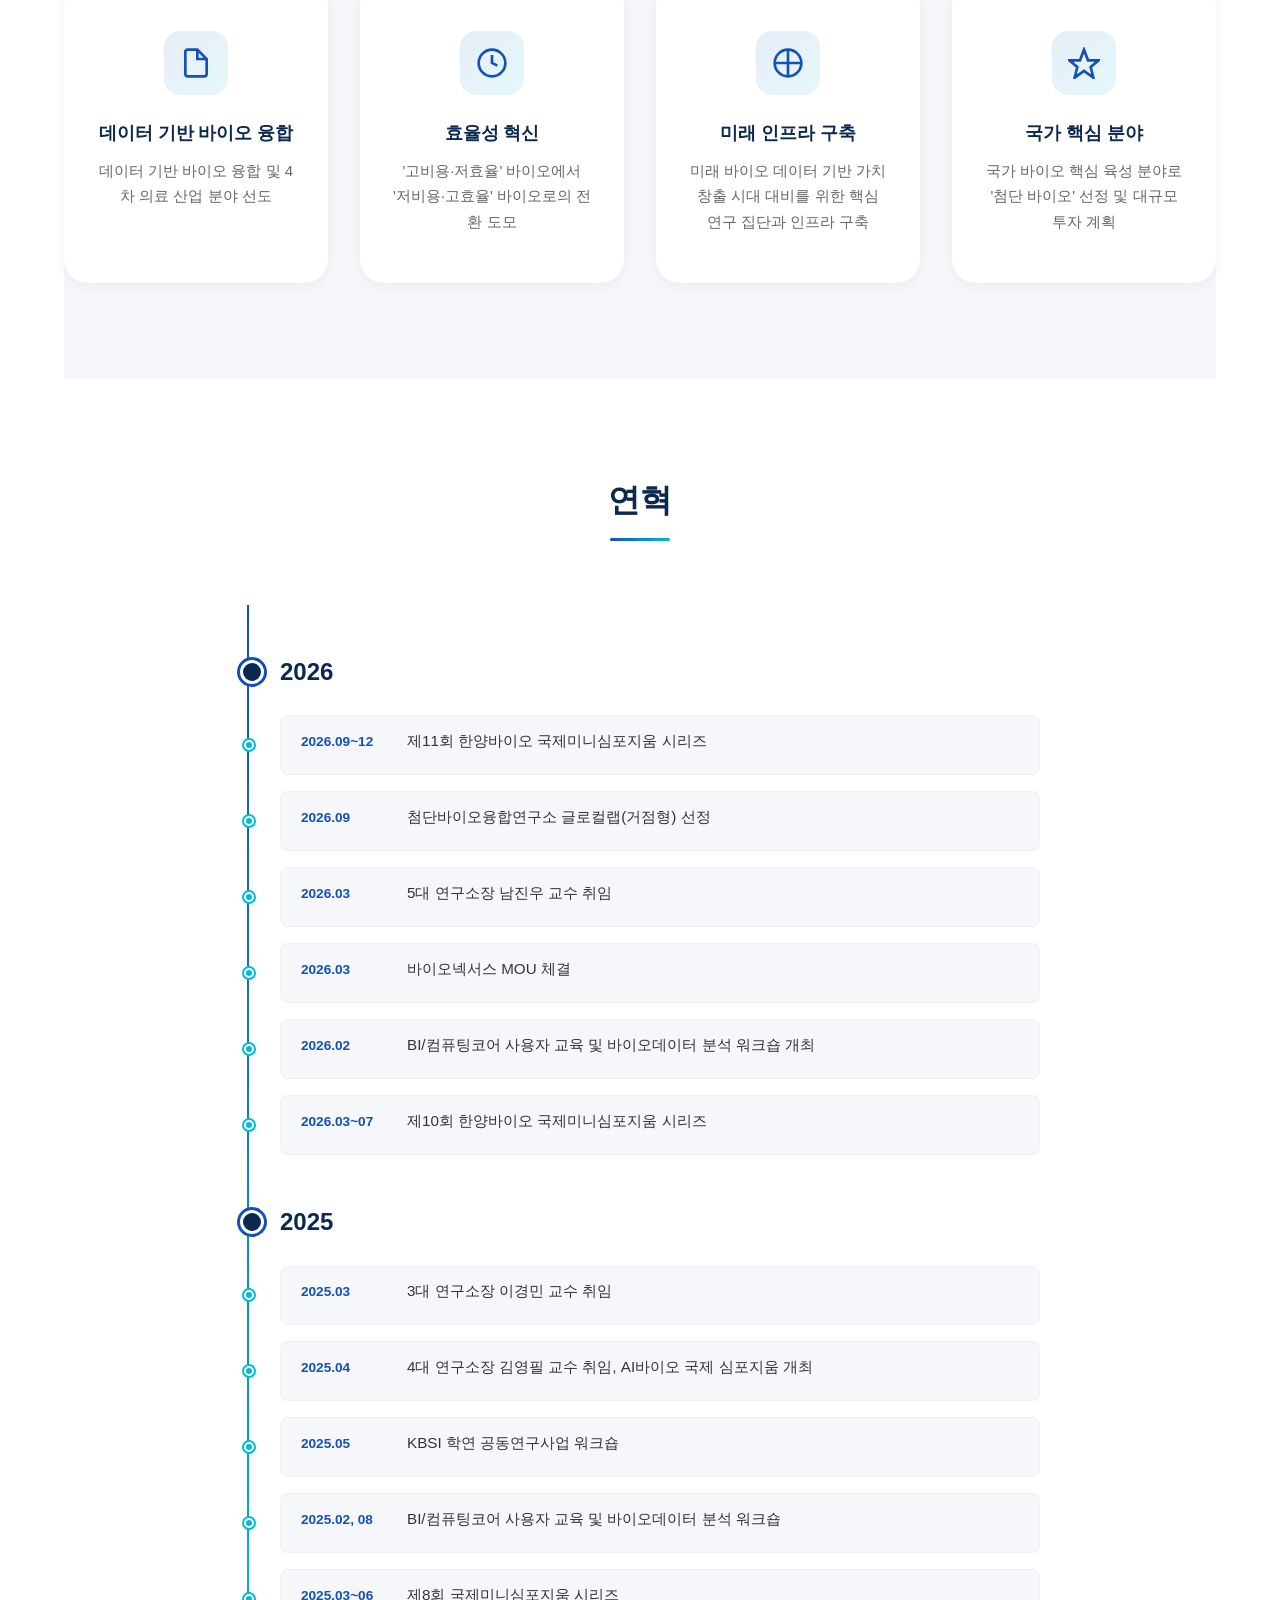
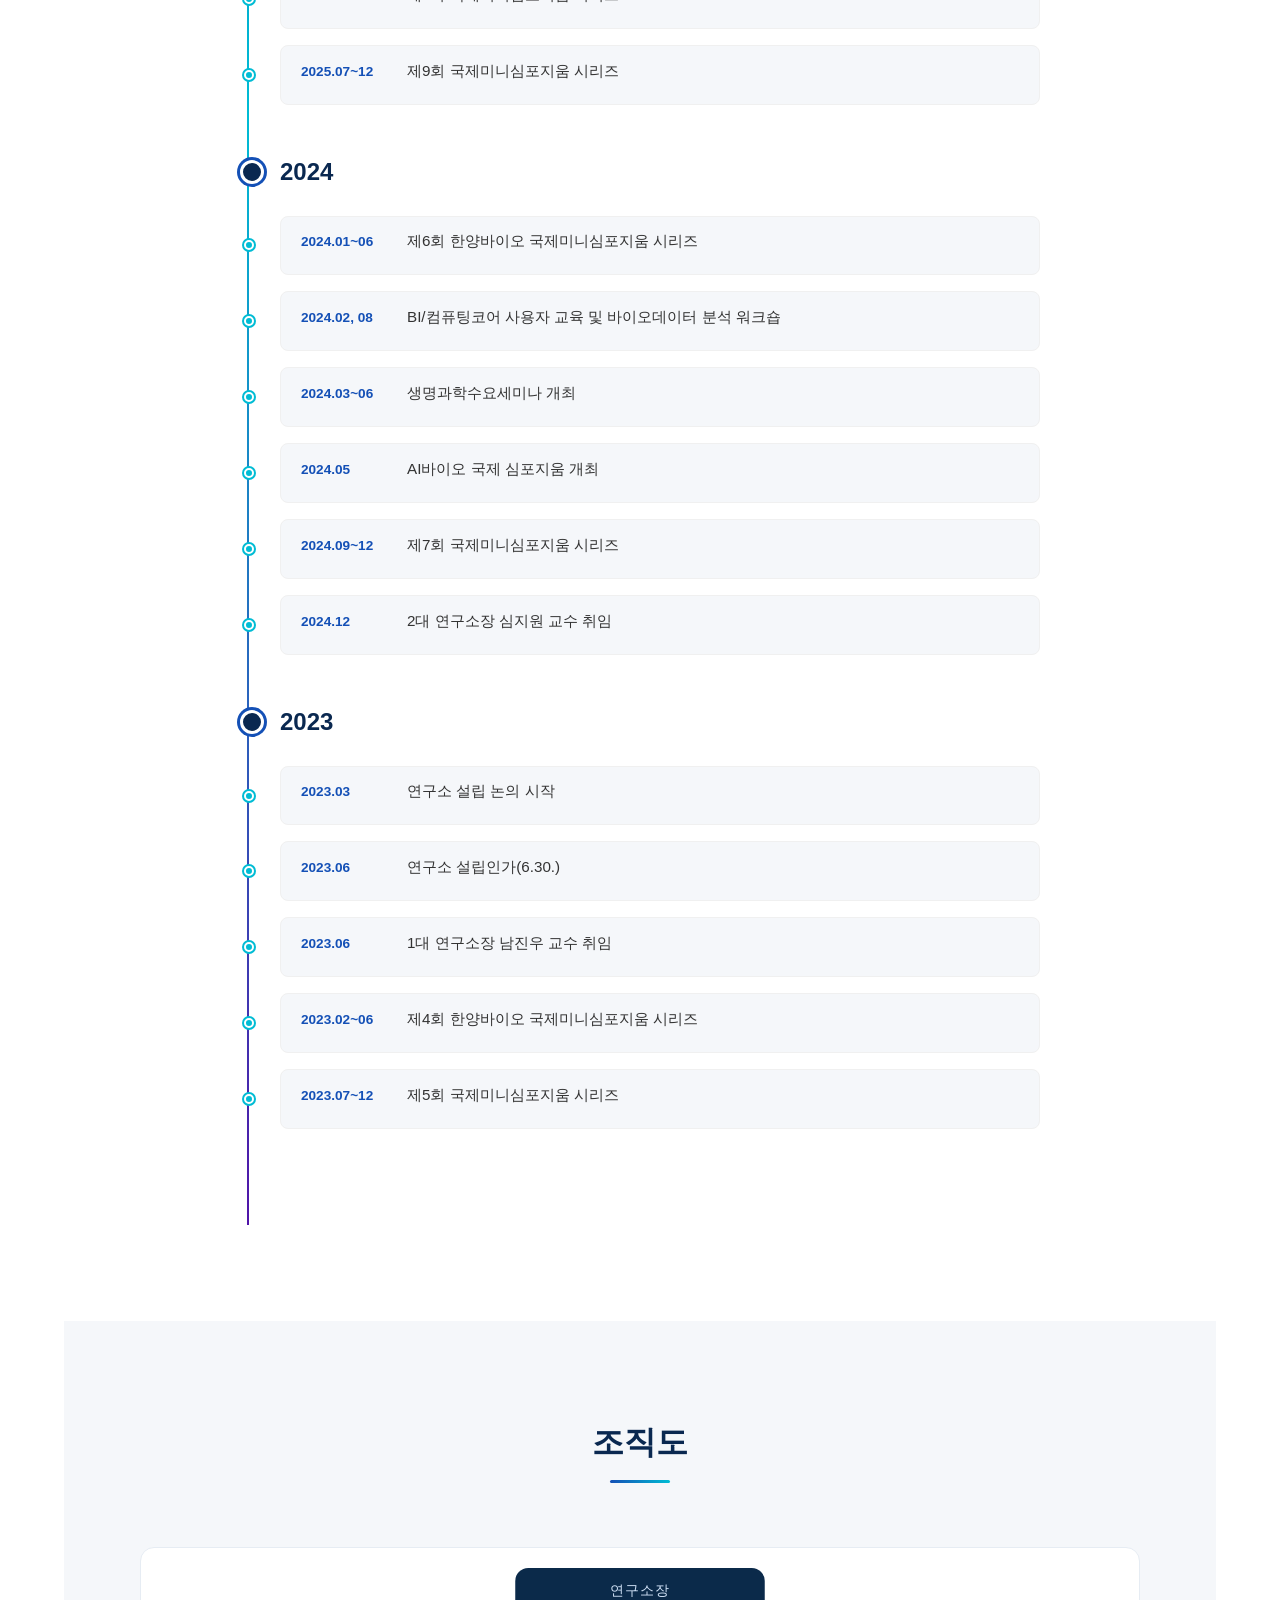
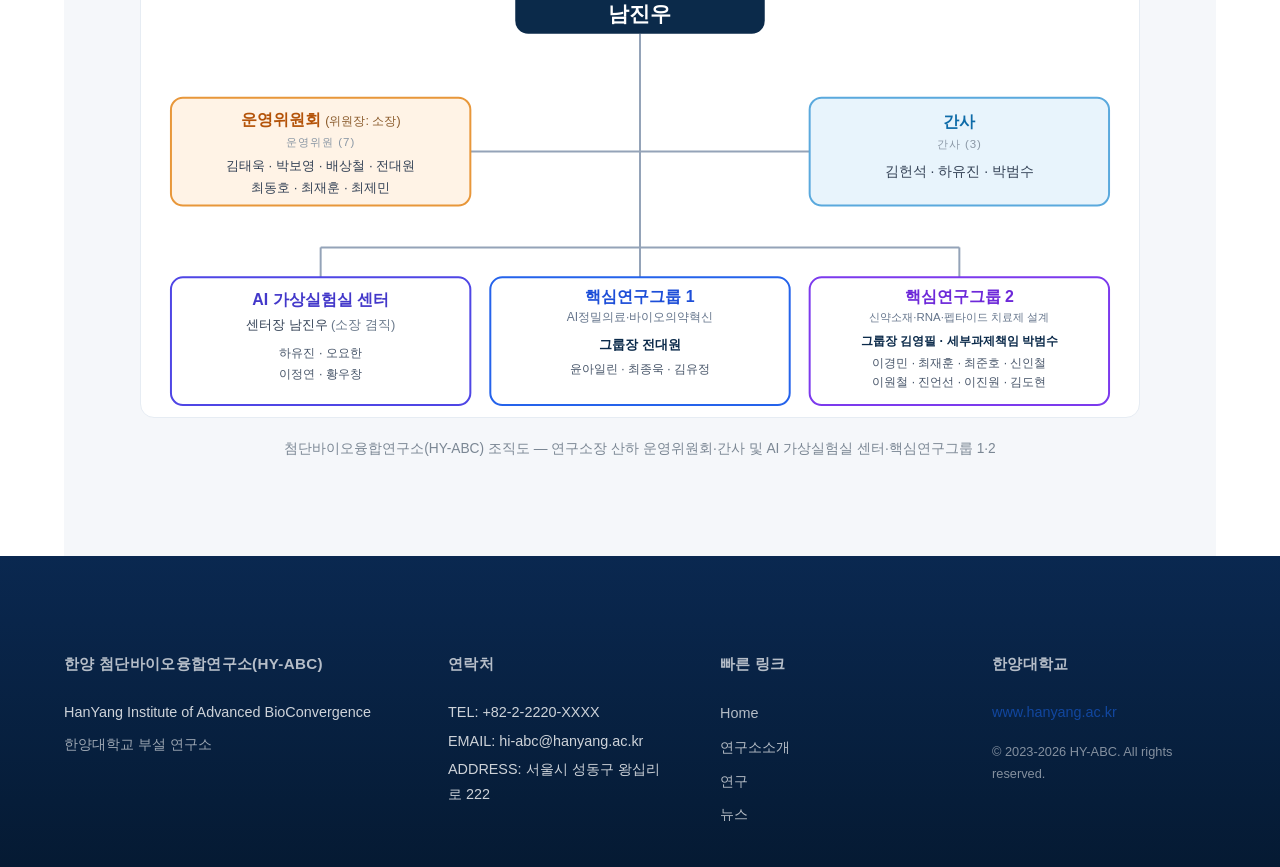
==== commit 6dfa7e59: "조직도: 운영위원회·간사 연결선을 box 옆면으로 연결 + 배경색(운영위 연주황/간사 하늘색) Co-Authored-By: Claude Opus 4.8 <noreply@anthro" ====
--- a/pages/about.html
+++ b/pages/about.html
@@ -393,9 +393,9 @@
                     <g stroke="#94a3b8" stroke-width="2" fill="none">
                         <!-- 소장 → 트렁크 → 3개 연구조직 -->
                         <path d="M500,86 V300"/>
-                        <!-- 수직라인에서 좌우 분기: 운영위원회(좌) · 간사(우) -->
-                        <path d="M500,116 H180 V150"/>
-                        <path d="M500,116 H820 V150"/>
+                        <!-- 수직라인에서 좌우로 box 옆면에 연결: 운영위원회(좌) · 간사(우) -->
+                        <path d="M500,204 H330"/>
+                        <path d="M500,204 H670"/>
                         <path d="M180,300 H820"/>
                         <path d="M180,300 V330"/>
                         <path d="M500,300 V330"/>
@@ -408,15 +408,15 @@
                     <text x="500" y="73" text-anchor="middle" font-size="21" font-weight="700" fill="#ffffff">남진우</text>
 
                     <!-- 운영위원회 (좌) -->
-                    <rect x="30" y="150" width="300" height="108" rx="12" fill="#ffffff" stroke="#1560bd" stroke-width="2"/>
-                    <text x="180" y="177" text-anchor="middle" font-size="16.5" font-weight="700" fill="#1560bd">운영위원회 <tspan font-size="12.5" font-weight="400" fill="#5b6b7b">(위원장: 소장)</tspan></text>
+                    <rect x="30" y="150" width="300" height="108" rx="12" fill="#fff3e6" stroke="#e8973a" stroke-width="2"/>
+                    <text x="180" y="177" text-anchor="middle" font-size="16.5" font-weight="700" fill="#b45309">운영위원회 <tspan font-size="12.5" font-weight="400" fill="#8a5a2b">(위원장: 소장)</tspan></text>
                     <text x="180" y="198" text-anchor="middle" font-size="11.5" fill="#8a97a5" letter-spacing="1">운영위원 (7)</text>
                     <text x="180" y="222" text-anchor="middle" font-size="13.5" fill="#334155">김태욱 · 박보영 · 배상철 · 전대원</text>
                     <text x="180" y="244" text-anchor="middle" font-size="13.5" fill="#334155">최동호 · 최재훈 · 최제민</text>
 
                     <!-- 간사 (우) -->
-                    <rect x="670" y="150" width="300" height="108" rx="12" fill="#ffffff" stroke="#0891b2" stroke-width="2"/>
-                    <text x="820" y="179" text-anchor="middle" font-size="16.5" font-weight="700" fill="#0e7490">간사</text>
+                    <rect x="670" y="150" width="300" height="108" rx="12" fill="#e8f4fc" stroke="#5aa9dd" stroke-width="2"/>
+                    <text x="820" y="179" text-anchor="middle" font-size="16.5" font-weight="700" fill="#0e6ba8">간사</text>
                     <text x="820" y="200" text-anchor="middle" font-size="11.5" fill="#8a97a5" letter-spacing="1">간사 (3)</text>
                     <text x="820" y="228" text-anchor="middle" font-size="14" fill="#334155">김헌석 · 하유진 · 박범수</text>
 
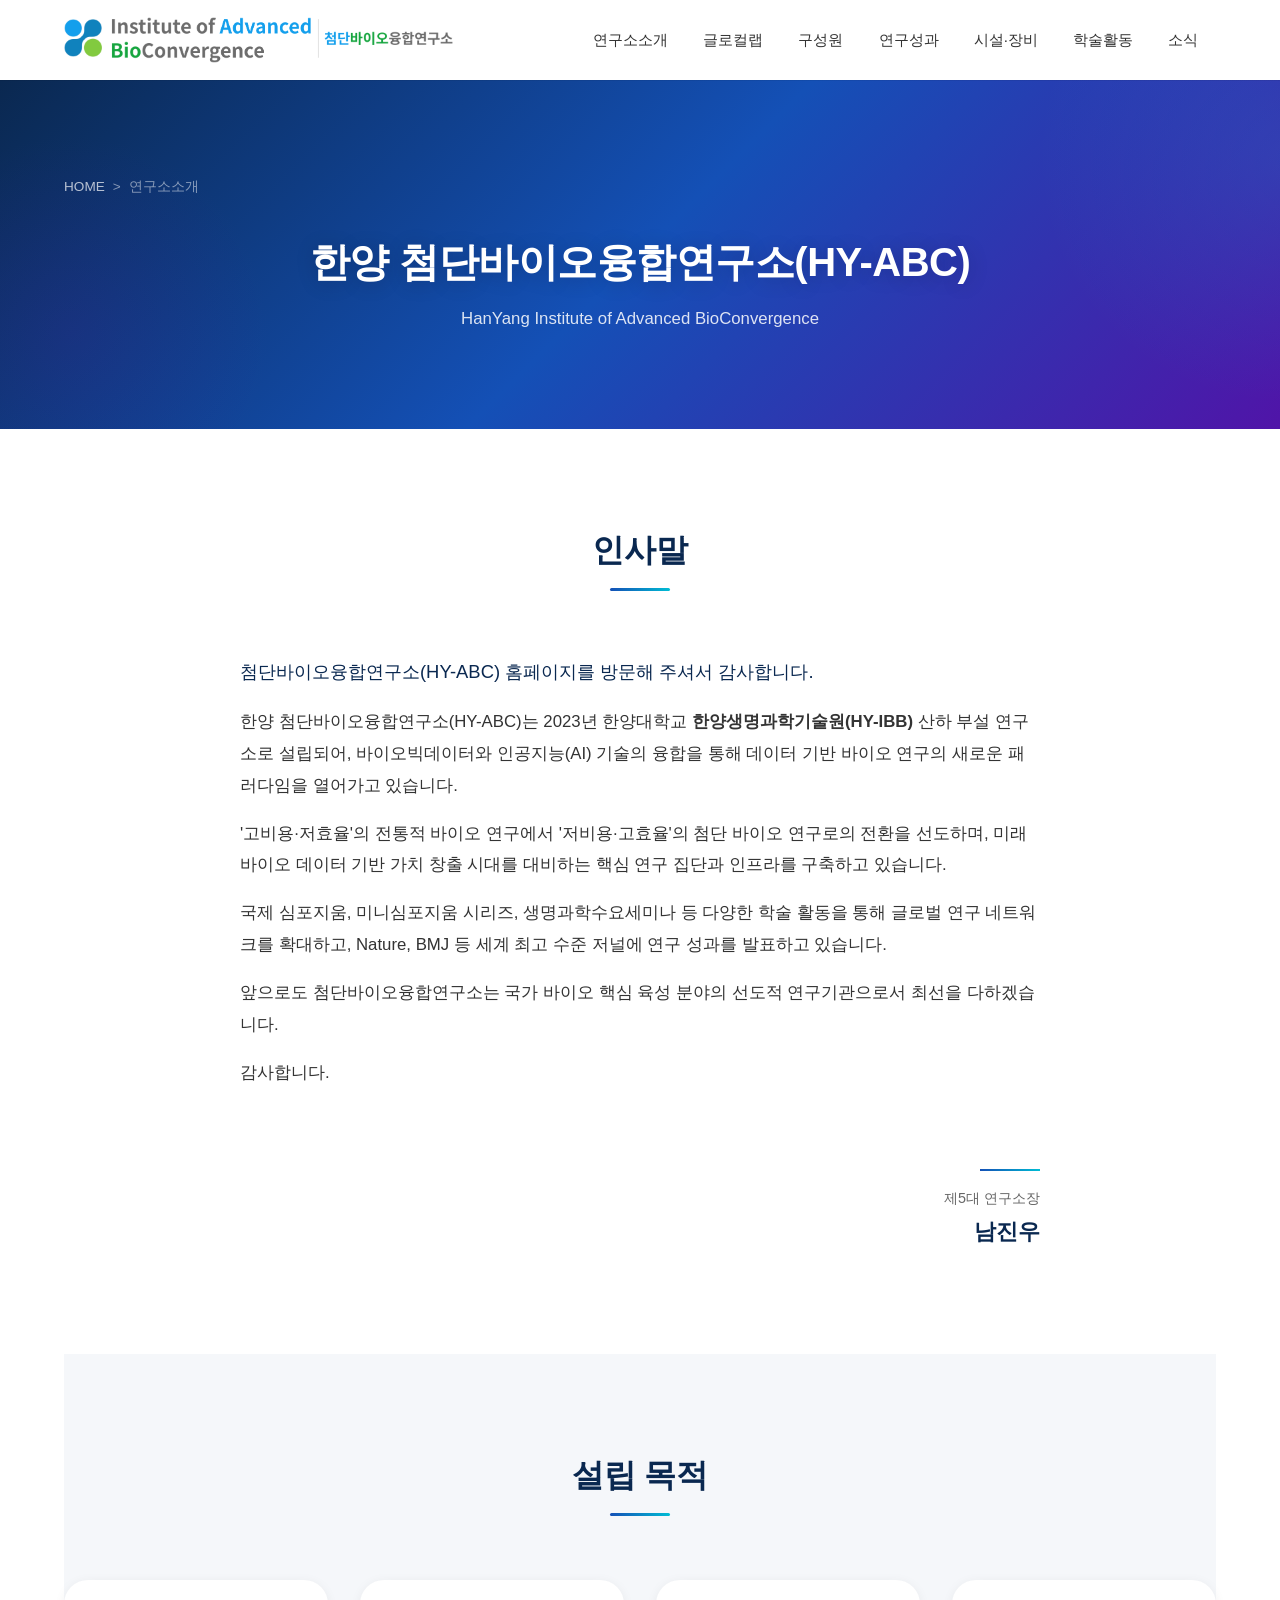
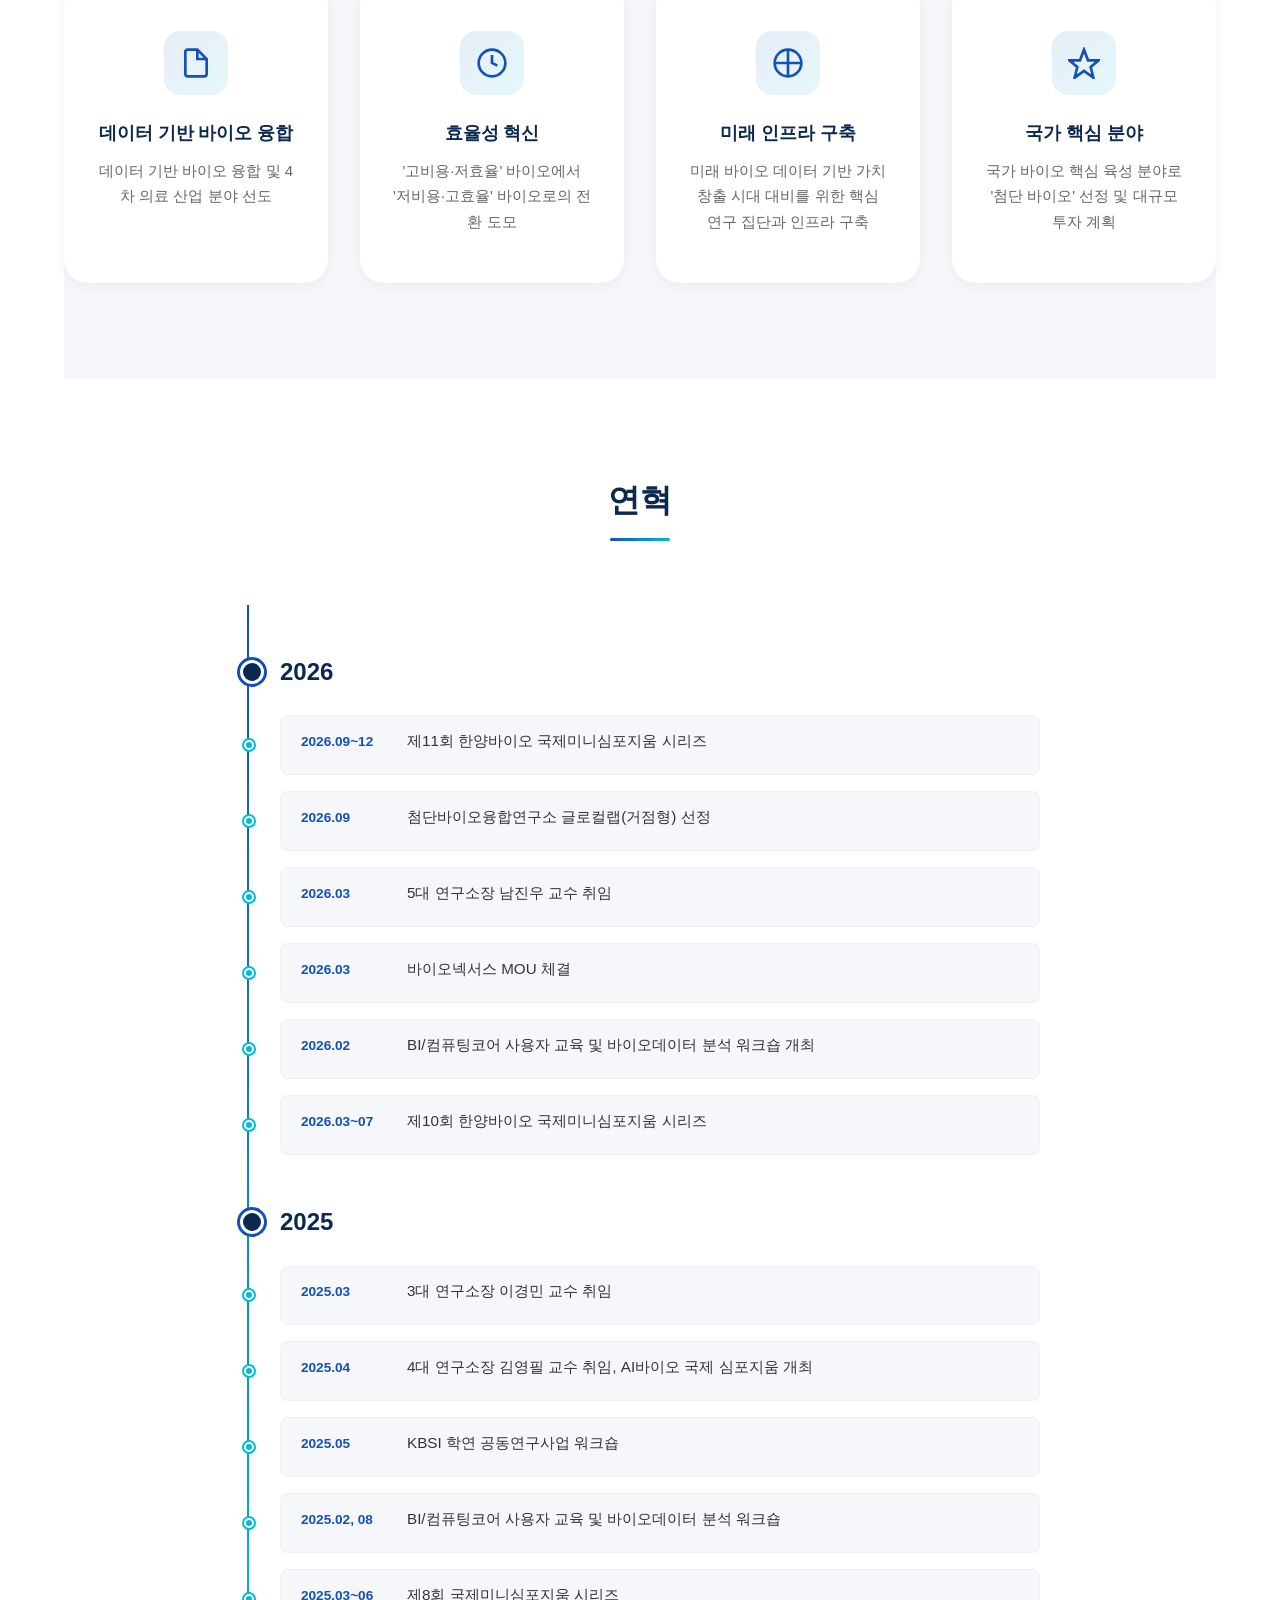
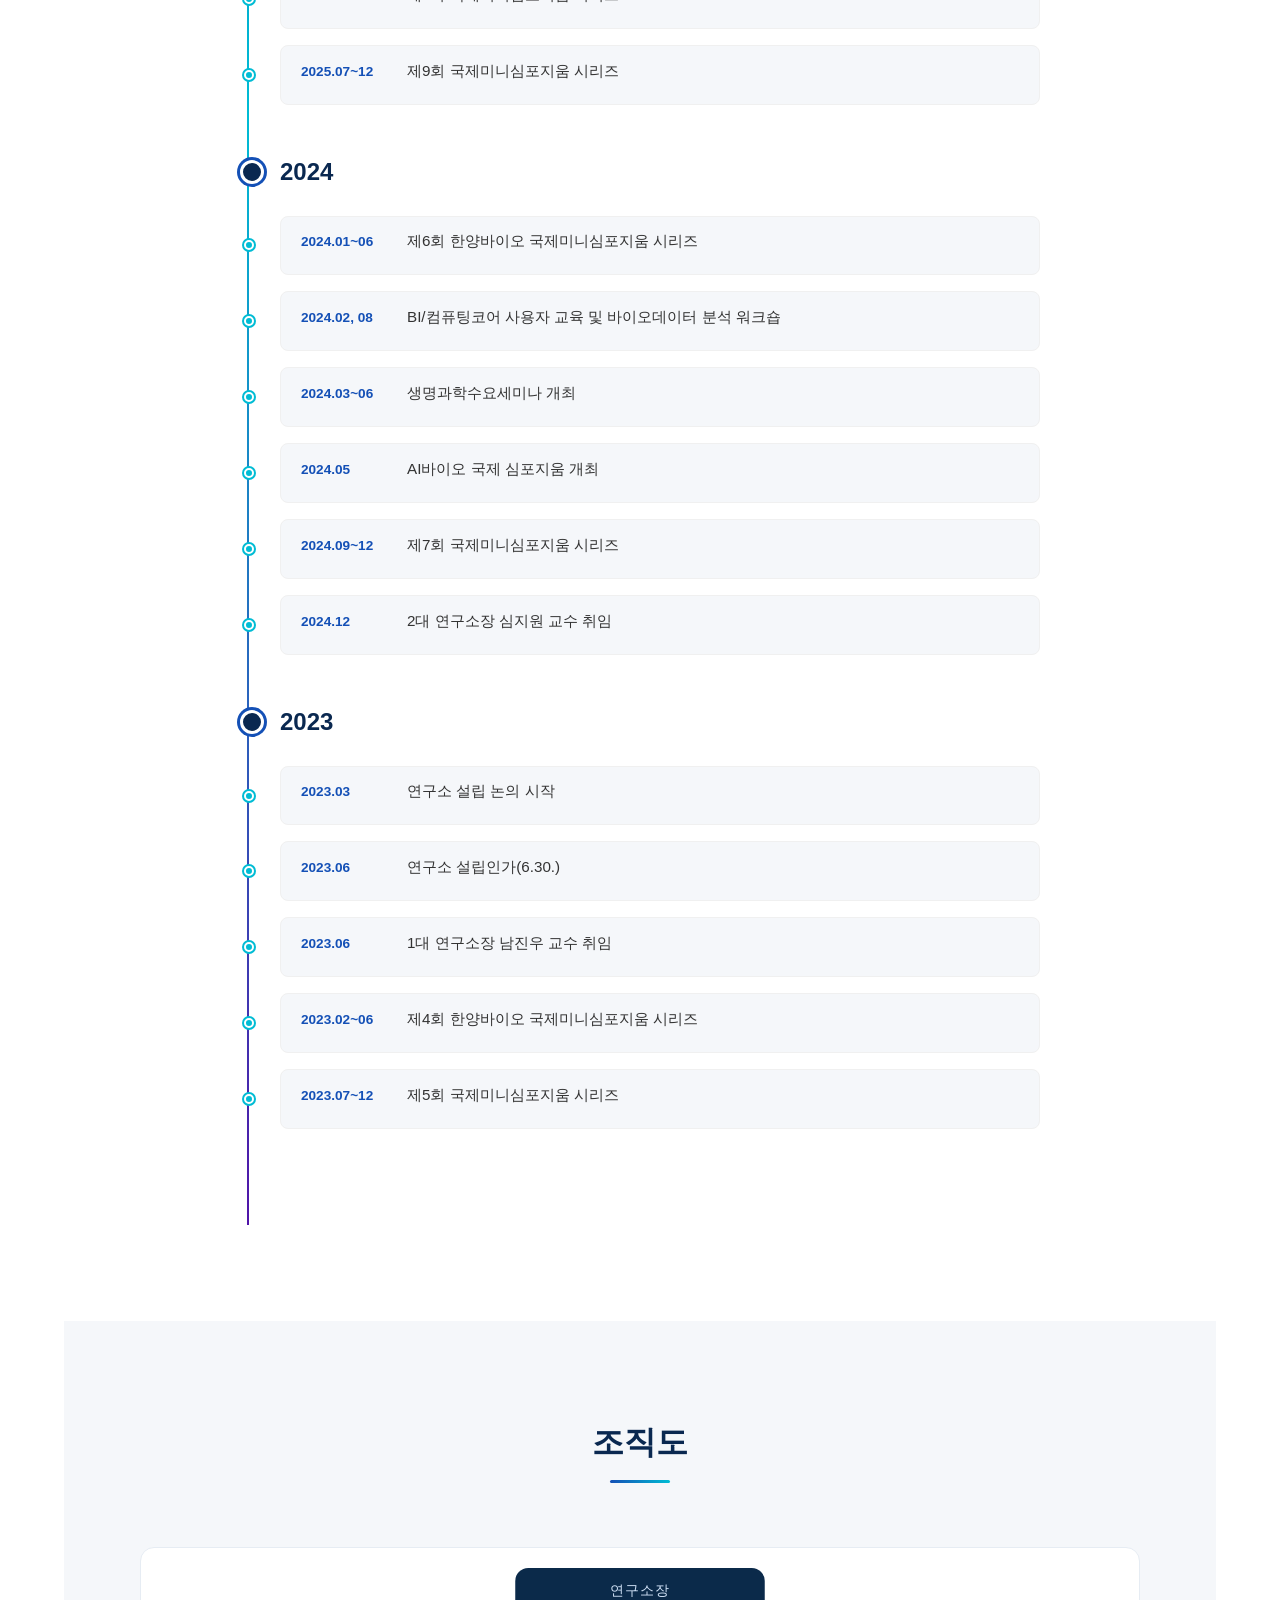
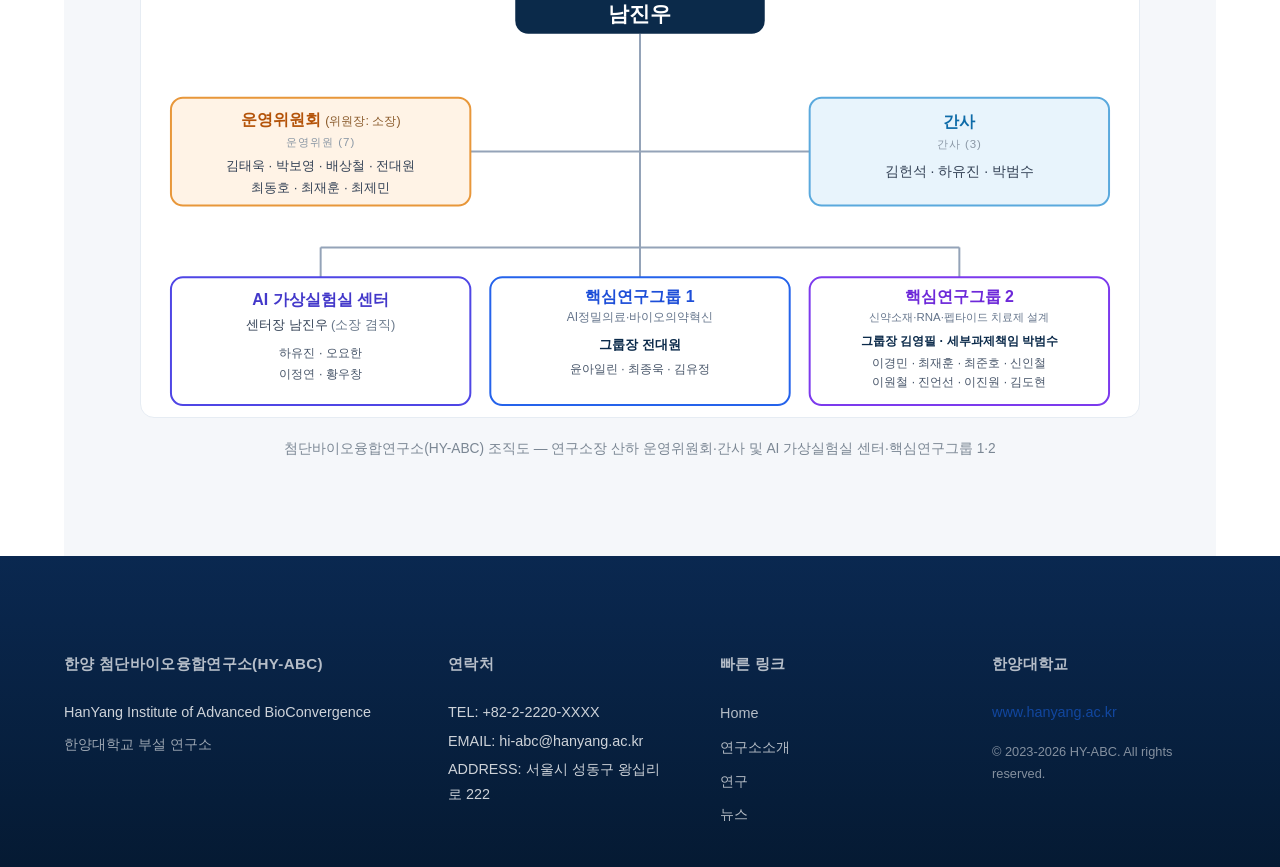
==== commit 096ef66e: "네비게이션 로고 교체: HY-ABC 공식 2-line 로고(투명 배경) 적용, 중복 텍스트 제거 - 로고 원본(흰 배경) 흰 사각형 방지 위해 배경 투명 처리·여백 트림 후 적용 " ====
--- a/pages/about.html
+++ b/pages/about.html
@@ -12,11 +12,7 @@
         <div class="container">
             <div class="navbar-brand">
                 <a href="../" class="logo">
-                    <img src="../images/logo-hyabc.svg" alt="HY-ABC 한양 첨단바이오융합연구소" class="logo-img" style="height: 44px; width: auto;">
-                    <span class="logo-text-group">
-                        <span class="logo-subtitle">HY-IBB</span>
-                        <span class="logo-text">한양 첨단바이오융합연구소</span>
-                    </span>
+                    <img src="../images/HY-ABC_EN_logo_2line.png" alt="첨단바이오융합연구소 HY-ABC — Institute of Advanced BioConvergence" class="logo-img" style="height:46px;width:auto;">
                 </a>
             </div>
             <button class="navbar-toggle" id="navbarToggle" aria-label="메뉴 열기">
--- a/css/style.css
+++ b/css/style.css
@@ -142,6 +142,21 @@
     transform: translateY(-1px);
 }
 
+.logo-img {
+    display: block;
+    height: 46px;
+    width: auto;
+    max-width: 100%;
+}
+
+@media (max-width: 768px) {
+    .logo-img { height: 38px; }
+}
+
+@media (max-width: 480px) {
+    .logo-img { height: 32px; }
+}
+
 .logo-icon {
     flex-shrink: 0;
 }
